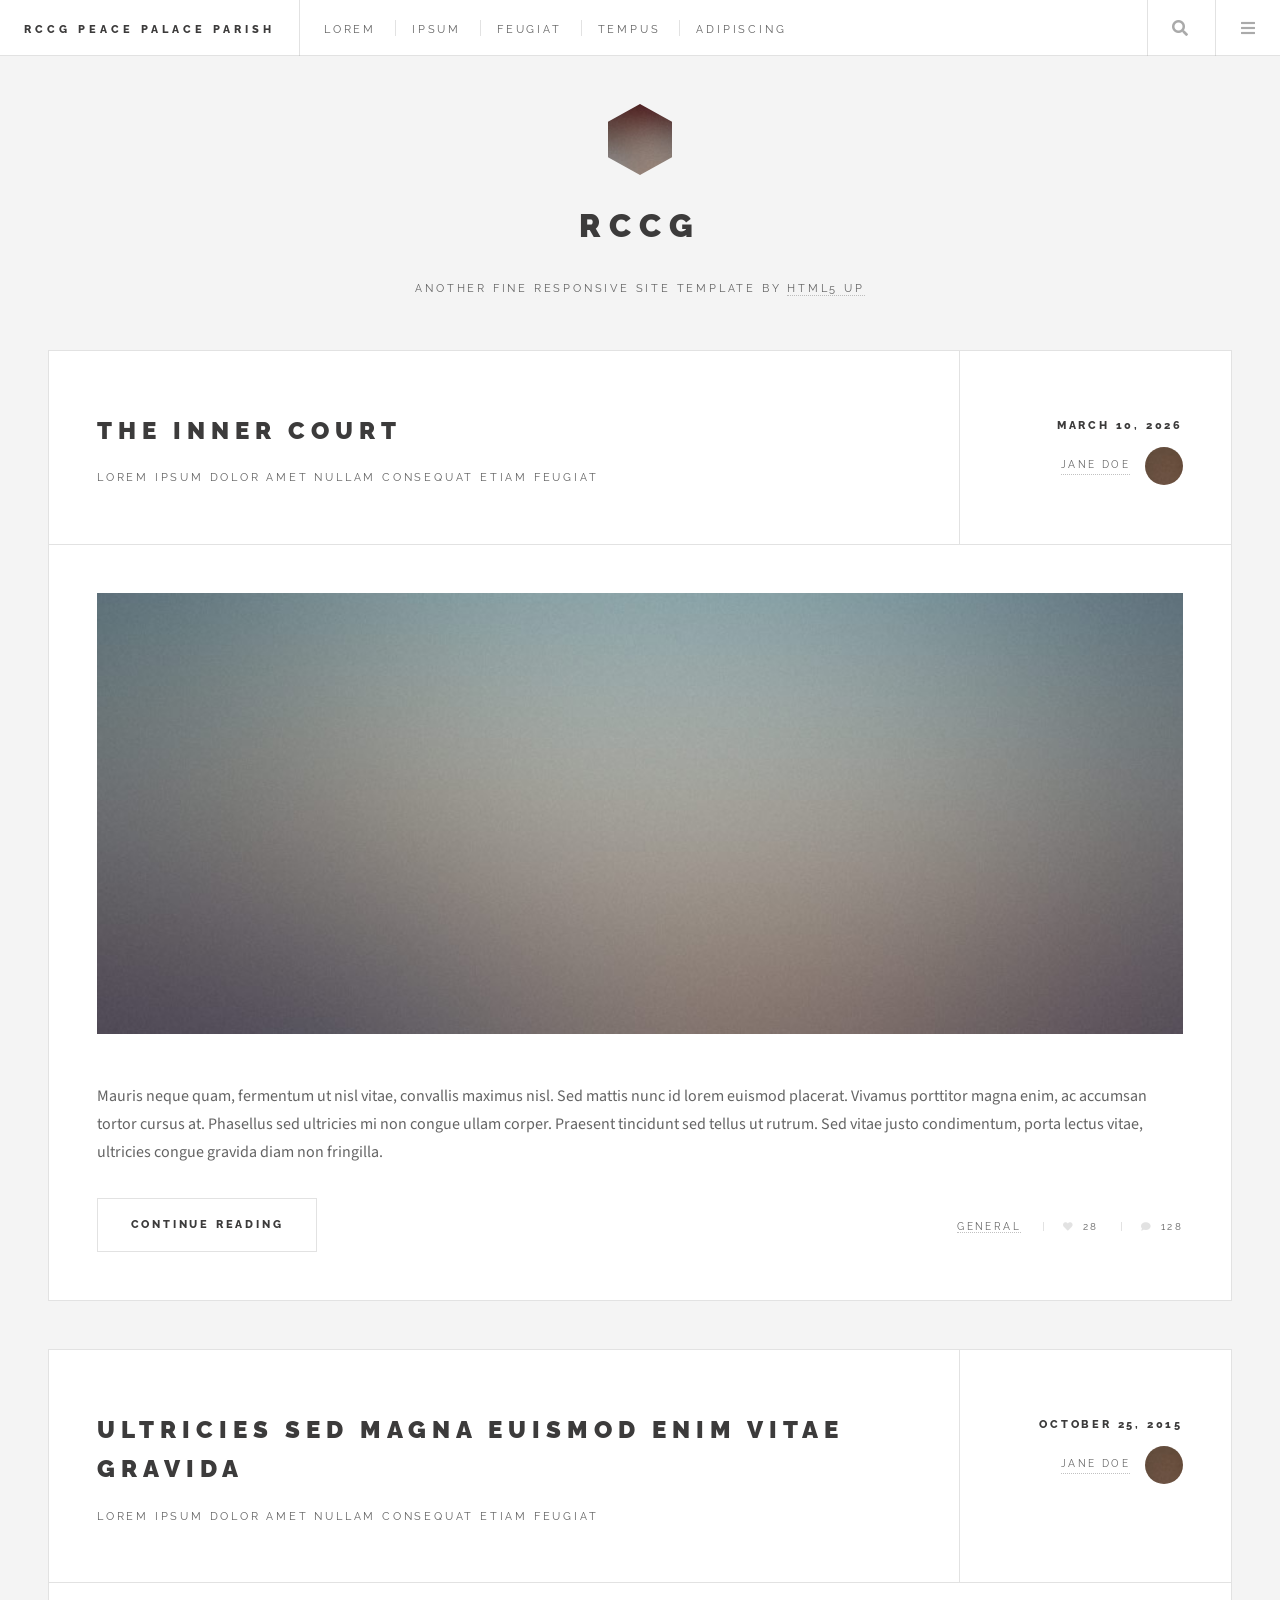
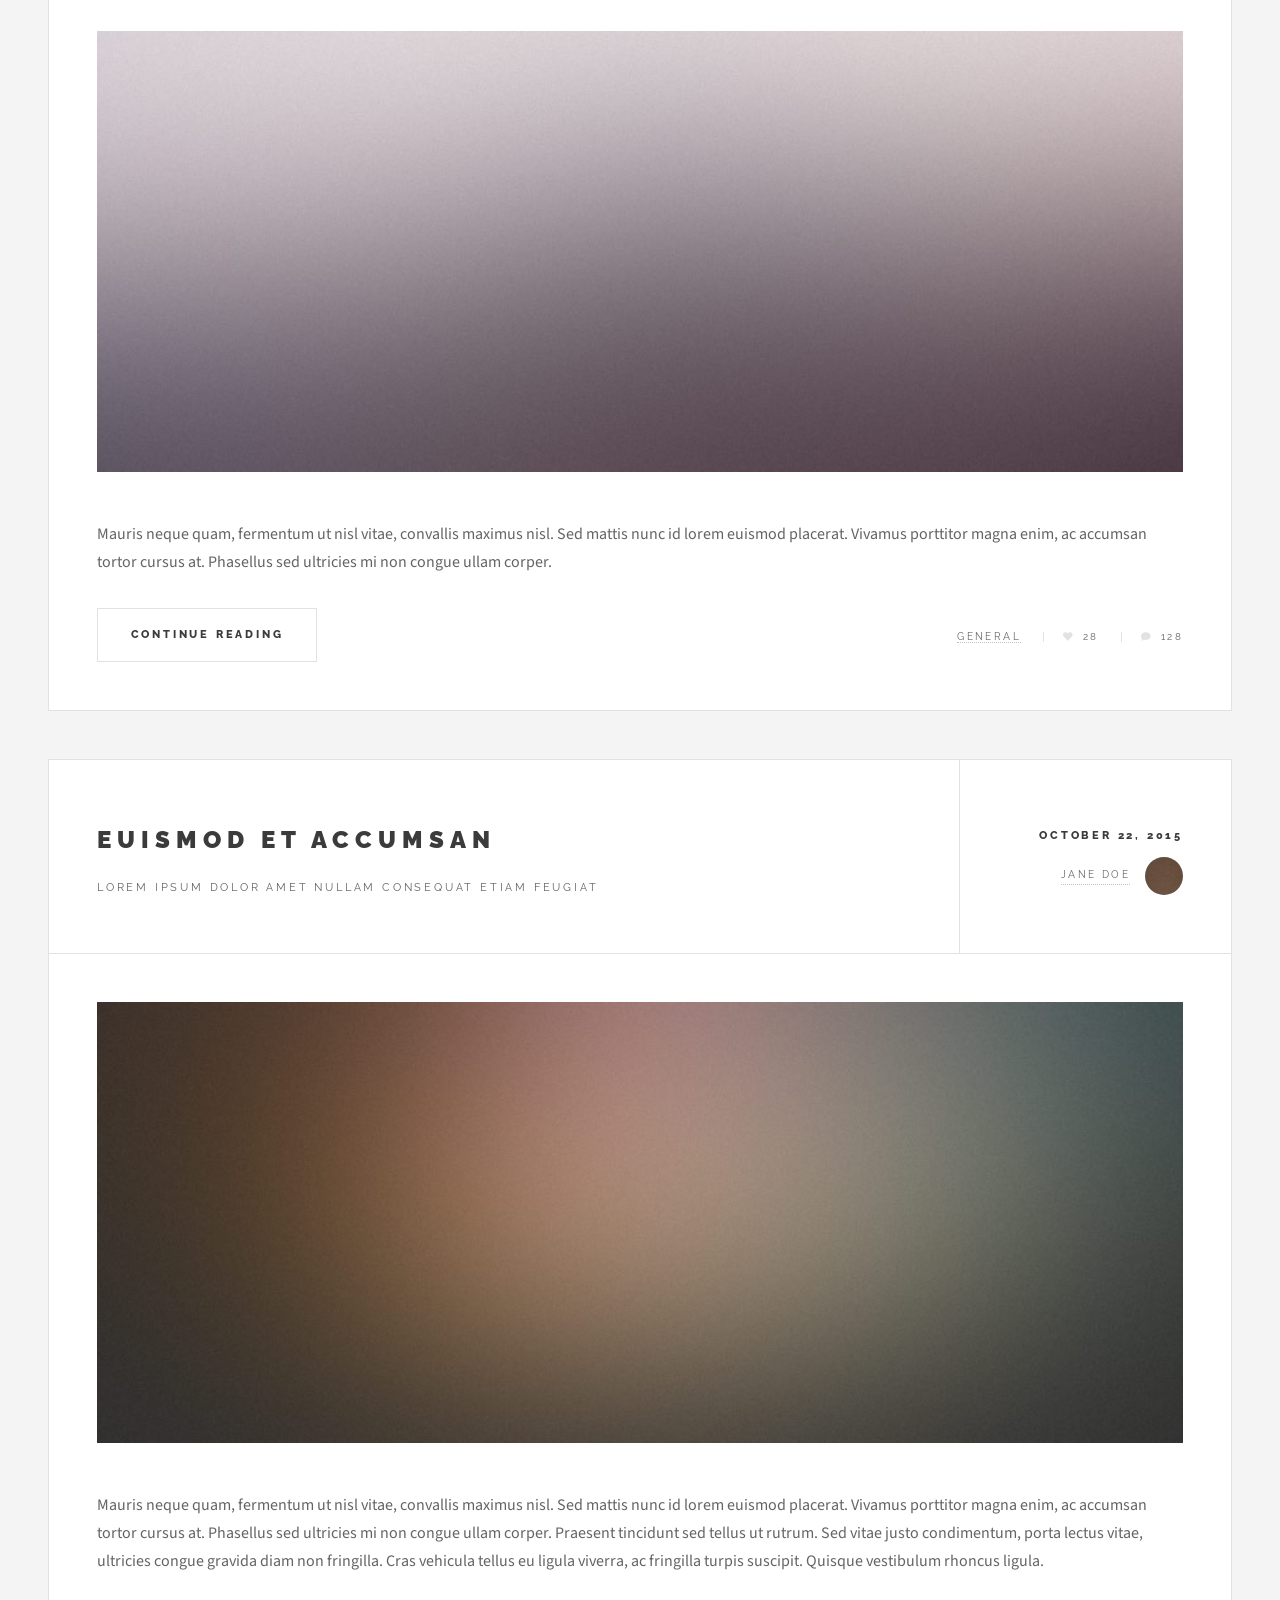
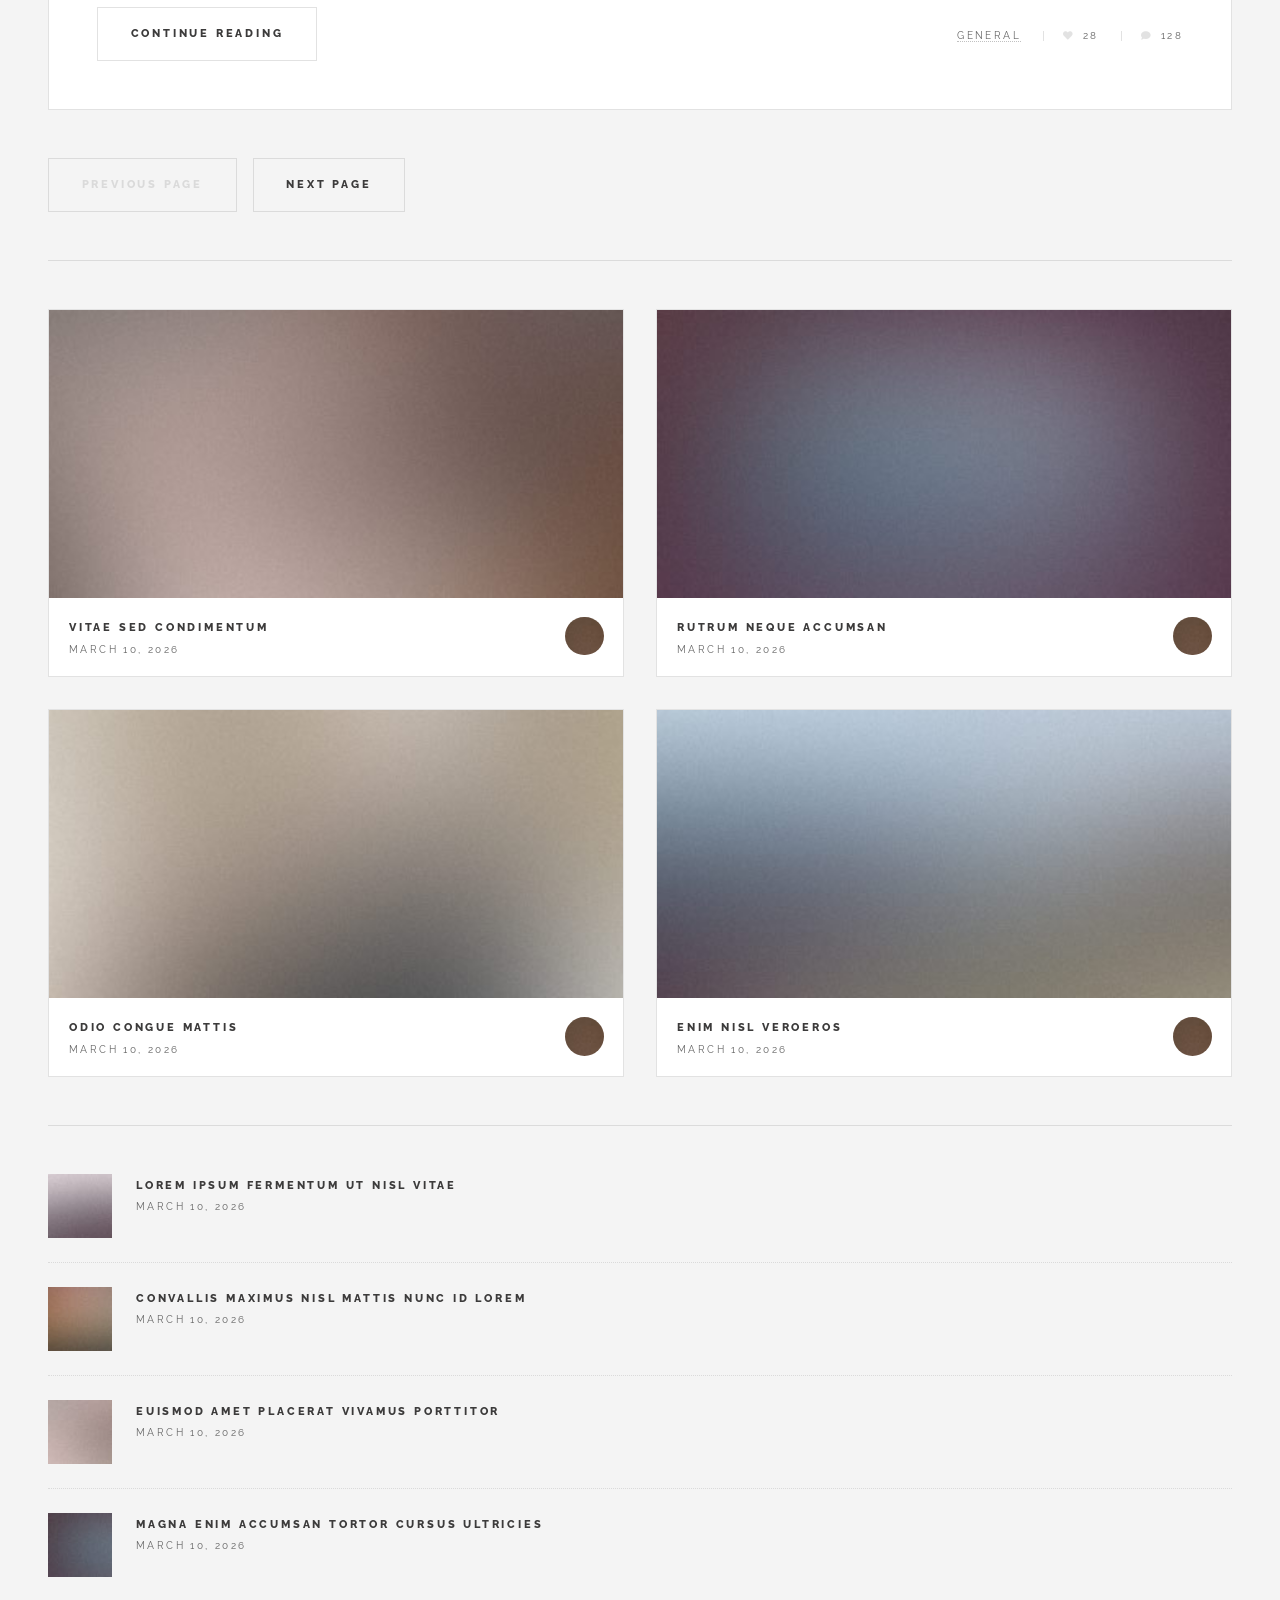
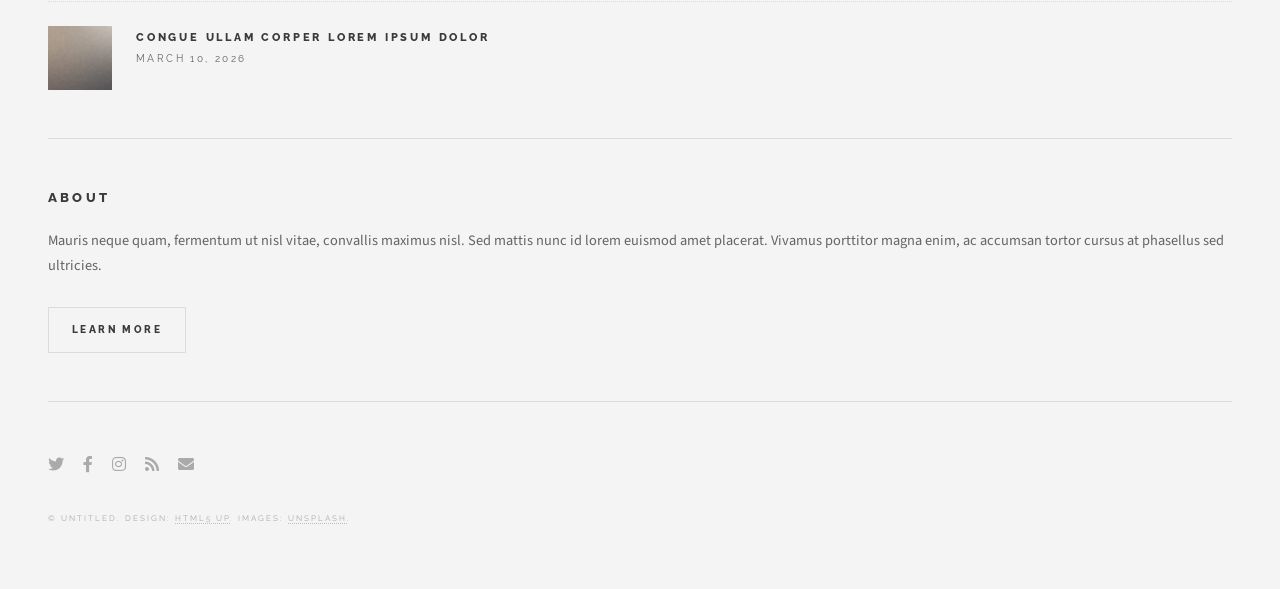
==== index.html @ 14d5b284 "EnochAA" ====
<!DOCTYPE HTML>
<!--
	Future Imperfect by HTML5 UP
	html5up.net | @ajlkn
	Free for personal and commercial use under the CCA 3.0 license (html5up.net/license)
-->
<html>
	<head>
		<title>RCCG Peace Palace Parish</title>
		<meta charset="utf-8" />
		<meta name="viewport" content="width=device-width, initial-scale=1, user-scalable=no" />
		<link rel="stylesheet" href="css/main.css" />
	</head>
	<body class="is-preload">

		<!-- Wrapper -->
			<div id="wrapper">

				<!-- Header -->
					<header id="header">
						<h1><a href="index.html">RCCG Peace Palace Parish</a></h1>
						<nav class="links">
							<ul>
								<li><a href="#">Lorem</a></li>
								<li><a href="#">Ipsum</a></li>
								<li><a href="#">Feugiat</a></li>
								<li><a href="#">Tempus</a></li>
								<li><a href="#">Adipiscing</a></li>
							</ul>
						</nav>
						<nav class="main">
							<ul>
								<li class="search">
									<a class="fa-search" href="#search">Search</a>
									<form id="search" method="get" action="#">
										<input type="text" name="query" placeholder="Search" />
									</form>
								</li>
								<li class="menu">
									<a class="fa-bars" href="#menu">Menu</a>
								</li>
							</ul>
						</nav>
					</header>

				<!-- Menu -->
					<section id="menu">

						<!-- Search -->
							<section>
								<form class="search" method="get" action="#">
									<input type="text" name="query" placeholder="Search" />
								</form>
							</section>

						<!-- Links -->
							<section>
								<ul class="links">
									<li>
										<a href="#">
											<h3>Church History</h3>
											<p>past pastors, past excos</p>
										</a>
									</li>
									<li>
										<a href="#">
											<h3>Dolor sit amet</h3>
											<p>Sed vitae justo condimentum</p>
										</a>
									</li>
									<li>
										<a href="#">
											<h3>Feugiat veroeros</h3>
											<p>Phasellus sed ultricies mi congue</p>
										</a>
									</li>
									<li>
										<a href="#">
											<h3>Etiam sed consequat</h3>
											<p>Porta lectus amet ultricies</p>
										</a>
									</li>
								</ul>
							</section>

						<!-- Actions -->
							<section>
								<ul class="actions stacked">
									<li><a href="#" class="button large fit">Log In</a></li>
								</ul>
							</section>

					</section>

				<!-- Main -->
					<div id="main">

						<!-- Post -->
							<article class="post">
								<header>
									<div class="title">
										<h2><a href="single.html">The Inner court</a></h2>
										<p>Lorem ipsum dolor amet nullam consequat etiam feugiat</p>
									</div>
									<div class="meta">
										<time class="published" datetime="2026-">March 10, 2026</time>
										<a href="#" class="author"><span class="name">Jane Doe</span><img src="images/avatar.jpg" alt="" /></a>
									</div>
								</header>
								<a href="single.html" class="image featured"><img src="images/pic01.jpg" alt="" /></a>
								<p>Mauris neque quam, fermentum ut nisl vitae, convallis maximus nisl. Sed mattis nunc id lorem euismod placerat. Vivamus porttitor magna enim, ac accumsan tortor cursus at. Phasellus sed ultricies mi non congue ullam corper. Praesent tincidunt sed tellus ut rutrum. Sed vitae justo condimentum, porta lectus vitae, ultricies congue gravida diam non fringilla.</p>
								<footer>
									<ul class="actions">
										<li><a href="single.html" class="button large">Continue Reading</a></li>
									</ul>
									<ul class="stats">
										<li><a href="#">General</a></li>
										<li><a href="#" class="icon solid fa-heart">28</a></li>
										<li><a href="#" class="icon solid fa-comment">128</a></li>
									</ul>
								</footer>
							</article>

						<!-- Post -->
							<article class="post">
								<header>
									<div class="title">
										<h2><a href="single.html">Ultricies sed magna euismod enim vitae gravida</a></h2>
										<p>Lorem ipsum dolor amet nullam consequat etiam feugiat</p>
									</div>
									<div class="meta">
										<time class="published" datetime="2015-10-25">October 25, 2015</time>
										<a href="#" class="author"><span class="name">Jane Doe</span><img src="images/avatar.jpg" alt="" /></a>
									</div>
								</header>
								<a href="single.html" class="image featured"><img src="images/pic02.jpg" alt="" /></a>
								<p>Mauris neque quam, fermentum ut nisl vitae, convallis maximus nisl. Sed mattis nunc id lorem euismod placerat. Vivamus porttitor magna enim, ac accumsan tortor cursus at. Phasellus sed ultricies mi non congue ullam corper.</p>
								<footer>
									<ul class="actions">
										<li><a href="single.html" class="button large">Continue Reading</a></li>
									</ul>
									<ul class="stats">
										<li><a href="#">General</a></li>
										<li><a href="#" class="icon solid fa-heart">28</a></li>
										<li><a href="#" class="icon solid fa-comment">128</a></li>
									</ul>
								</footer>
							</article>

						<!-- Post -->
							<article class="post">
								<header>
									<div class="title">
										<h2><a href="single.html">Euismod et accumsan</a></h2>
										<p>Lorem ipsum dolor amet nullam consequat etiam feugiat</p>
									</div>
									<div class="meta">
										<time class="published" datetime="2015-10-22">October 22, 2015</time>
										<a href="#" class="author"><span class="name">Jane Doe</span><img src="images/avatar.jpg" alt="" /></a>
									</div>
								</header>
								<a href="single.html" class="image featured"><img src="images/pic03.jpg" alt="" /></a>
								<p>Mauris neque quam, fermentum ut nisl vitae, convallis maximus nisl. Sed mattis nunc id lorem euismod placerat. Vivamus porttitor magna enim, ac accumsan tortor cursus at. Phasellus sed ultricies mi non congue ullam corper. Praesent tincidunt sed tellus ut rutrum. Sed vitae justo condimentum, porta lectus vitae, ultricies congue gravida diam non fringilla. Cras vehicula tellus eu ligula viverra, ac fringilla turpis suscipit. Quisque vestibulum rhoncus ligula.</p>
								<footer>
									<ul class="actions">
										<li><a href="single.html" class="button large">Continue Reading</a></li>
									</ul>
									<ul class="stats">
										<li><a href="#">General</a></li>
										<li><a href="#" class="icon solid fa-heart">28</a></li>
										<li><a href="#" class="icon solid fa-comment">128</a></li>
									</ul>
								</footer>
							</article>

						<!-- Post -->
						<!--
							<article class="post">
								<header>
									<div class="title">
										<h2><a href="#">Elements</a></h2>
										<p>Lorem ipsum dolor amet nullam consequat etiam feugiat</p>
									</div>
									<div class="meta">
										<time class="published" datetime="2015-10-18">October 18, 2015</time>
										<a href="#" class="author"><span class="name">Jane Doe</span><img src="images/avatar.jpg" alt="" /></a>
									</div>
								</header>

								<section>
									<h3>Text</h3>
									<p>This is <b>bold</b> and this is <strong>strong</strong>. This is <i>italic</i> and this is <em>emphasized</em>.
									This is <sup>superscript</sup> text and this is <sub>subscript</sub> text.
									This is <u>underlined</u> and this is code: <code>for (;;) { ... }</code>. Finally, <a href="#">this is a link</a>.</p>
									<hr />
									<p>Nunc lacinia ante nunc ac lobortis. Interdum adipiscing gravida odio porttitor sem non mi integer non faucibus ornare mi ut ante amet placerat aliquet. Volutpat eu sed ante lacinia sapien lorem accumsan varius montes viverra nibh in adipiscing blandit tempus accumsan.</p>
									<hr />
									<h2>Heading Level 2</h2>
									<h3>Heading Level 3</h3>
									<h4>Heading Level 4</h4>
									<hr />
									<h4>Blockquote</h4>
									<blockquote>Fringilla nisl. Donec accumsan interdum nisi, quis tincidunt felis sagittis eget tempus euismod. Vestibulum ante ipsum primis in faucibus vestibulum. Blandit adipiscing eu felis iaculis volutpat ac adipiscing accumsan faucibus. Vestibulum ante ipsum primis in faucibus lorem ipsum dolor sit amet nullam adipiscing eu felis.</blockquote>
									<h4>Preformatted</h4>
									<pre><code>i = 0;

while (!deck.isInOrder()) {
  print 'Iteration ' + i;
  deck.shuffle();
  i++;
}

print 'It took ' + i + ' iterations to sort the deck.';</code></pre>
								</section>

								<section>
									<h3>Lists</h3>
									<div class="row">
										<div class="col-6 col-12-medium">
											<h4>Unordered</h4>
											<ul>
												<li>Dolor pulvinar etiam.</li>
												<li>Sagittis adipiscing.</li>
												<li>Felis enim feugiat.</li>
											</ul>
											<h4>Alternate</h4>
											<ul class="alt">
												<li>Dolor pulvinar etiam.</li>
												<li>Sagittis adipiscing.</li>
												<li>Felis enim feugiat.</li>
											</ul>
										</div>
										<div class="col-6 col-12-medium">
											<h4>Ordered</h4>
											<ol>
												<li>Dolor pulvinar etiam.</li>
												<li>Etiam vel felis viverra.</li>
												<li>Felis enim feugiat.</li>
												<li>Dolor pulvinar etiam.</li>
												<li>Etiam vel felis lorem.</li>
												<li>Felis enim et feugiat.</li>
											</ol>
											<h4>Icons</h4>
											<ul class="icons">
												<li><a href="#" class="icon brands fa-twitter"><span class="label">Twitter</span></a></li>
												<li><a href="#" class="icon brands fa-facebook-f"><span class="label">Facebook</span></a></li>
												<li><a href="#" class="icon brands fa-instagram"><span class="label">Instagram</span></a></li>
												<li><a href="#" class="icon brands fa-github"><span class="label">Github</span></a></li>
											</ul>
										</div>
									</div>
									<h3>Actions</h3>
									<div class="row">
										<div class="col-6 col-12-medium">
											<ul class="actions">
												<li><a href="#" class="button">Default</a></li>
												<li><a href="#" class="button">Default</a></li>
												<li><a href="#" class="button">Default</a></li>
											</ul>
											<ul class="actions small">
												<li><a href="#" class="button small">Small</a></li>
												<li><a href="#" class="button small">Small</a></li>
												<li><a href="#" class="button small">Small</a></li>
											</ul>
											<ul class="actions stacked">
												<li><a href="#" class="button">Default</a></li>
												<li><a href="#" class="button">Default</a></li>
												<li><a href="#" class="button">Default</a></li>
											</ul>
											<ul class="actions stacked">
												<li><a href="#" class="button small">Small</a></li>
												<li><a href="#" class="button small">Small</a></li>
												<li><a href="#" class="button small">Small</a></li>
											</ul>
										</div>
										<div class="col-6 col-12-medium">
											<ul class="actions stacked">
												<li><a href="#" class="button fit">Default</a></li>
												<li><a href="#" class="button fit">Default</a></li>
											</ul>
											<ul class="actions stacked">
												<li><a href="#" class="button small fit">Small</a></li>
												<li><a href="#" class="button small fit">Small</a></li>
											</ul>
										</div>
									</div>
								</section>

								<section>
									<h3>Table</h3>
									<h4>Default</h4>
									<div class="table-wrapper">
										<table>
											<thead>
												<tr>
													<th>Name</th>
													<th>Description</th>
													<th>Price</th>
												</tr>
											</thead>
											<tbody>
												<tr>
													<td>Item One</td>
													<td>Ante turpis integer aliquet porttitor.</td>
													<td>29.99</td>
												</tr>
												<tr>
													<td>Item Two</td>
													<td>Vis ac commodo adipiscing arcu aliquet.</td>
													<td>19.99</td>
												</tr>
												<tr>
													<td>Item Three</td>
													<td> Morbi faucibus arcu accumsan lorem.</td>
													<td>29.99</td>
												</tr>
												<tr>
													<td>Item Four</td>
													<td>Vitae integer tempus condimentum.</td>
													<td>19.99</td>
												</tr>
												<tr>
													<td>Item Five</td>
													<td>Ante turpis integer aliquet porttitor.</td>
													<td>29.99</td>
												</tr>
											</tbody>
											<tfoot>
												<tr>
													<td colspan="2"></td>
													<td>100.00</td>
												</tr>
											</tfoot>
										</table>
									</div>

									<h4>Alternate</h4>
									<div class="table-wrapper">
										<table class="alt">
											<thead>
												<tr>
													<th>Name</th>
													<th>Description</th>
													<th>Price</th>
												</tr>
											</thead>
											<tbody>
												<tr>
													<td>Item One</td>
													<td>Ante turpis integer aliquet porttitor.</td>
													<td>29.99</td>
												</tr>
												<tr>
													<td>Item Two</td>
													<td>Vis ac commodo adipiscing arcu aliquet.</td>
													<td>19.99</td>
												</tr>
												<tr>
													<td>Item Three</td>
													<td> Morbi faucibus arcu accumsan lorem.</td>
													<td>29.99</td>
												</tr>
												<tr>
													<td>Item Four</td>
													<td>Vitae integer tempus condimentum.</td>
													<td>19.99</td>
												</tr>
												<tr>
													<td>Item Five</td>
													<td>Ante turpis integer aliquet porttitor.</td>
													<td>29.99</td>
												</tr>
											</tbody>
											<tfoot>
												<tr>
													<td colspan="2"></td>
													<td>100.00</td>
												</tr>
											</tfoot>
										</table>
									</div>
								</section>

								<section>
									<h3>Buttons</h3>
									<ul class="actions">
										<li><a href="#" class="button large">Large</a></li>
										<li><a href="#" class="button">Default</a></li>
										<li><a href="#" class="button small">Small</a></li>
									</ul>
									<ul class="actions fit">
										<li><a href="#" class="button fit">Fit</a></li>
										<li><a href="#" class="button fit">Fit</a></li>
										<li><a href="#" class="button fit">Fit</a></li>
									</ul>
									<ul class="actions fit small">
										<li><a href="#" class="button fit small">Fit + Small</a></li>
										<li><a href="#" class="button fit small">Fit + Small</a></li>
										<li><a href="#" class="button fit small">Fit + Small</a></li>
									</ul>
									<ul class="actions">
										<li><a href="#" class="button icon solid fa-download">Icon</a></li>
										<li><a href="#" class="button icon solid fa-upload">Icon</a></li>
										<li><a href="#" class="button icon solid fa-save">Icon</a></li>
									</ul>
									<ul class="actions">
										<li><span class="button disabled">Disabled</span></li>
										<li><span class="button disabled icon solid fa-download">Disabled</span></li>
									</ul>
								</section>

								<section>
									<h3>Form</h3>
									<form method="post" action="#">
										<div class="row gtr-uniform">
											<div class="col-6 col-12-xsmall">
												<input type="text" name="demo-name" id="demo-name" value="" placeholder="Name" />
											</div>
											<div class="col-6 col-12-xsmall">
												<input type="email" name="demo-email" id="demo-email" value="" placeholder="Email" />
											</div>
											<div class="col-12">
												<select name="demo-category" id="demo-category">
													<option value="">- Category -</option>
													<option value="1">Manufacturing</option>
													<option value="1">Shipping</option>
													<option value="1">Administration</option>
													<option value="1">Human Resources</option>
												</select>
											</div>
											<div class="col-4 col-12-small">
												<input type="radio" id="demo-priority-low" name="demo-priority" checked>
												<label for="demo-priority-low">Low</label>
											</div>
											<div class="col-4 col-12-small">
												<input type="radio" id="demo-priority-normal" name="demo-priority">
												<label for="demo-priority-normal">Normal</label>
											</div>
											<div class="col-4 col-12-small">
												<input type="radio" id="demo-priority-high" name="demo-priority">
												<label for="demo-priority-high">High</label>
											</div>
											<div class="col-6 col-12-small">
												<input type="checkbox" id="demo-copy" name="demo-copy">
												<label for="demo-copy">Email me a copy</label>
											</div>
											<div class="col-6 col-12-small">
												<input type="checkbox" id="demo-human" name="demo-human" checked>
												<label for="demo-human">Not a robot</label>
											</div>
											<div class="col-12">
												<textarea name="demo-message" id="demo-message" placeholder="Enter your message" rows="6"></textarea>
											</div>
											<div class="col-12">
												<ul class="actions">
													<li><input type="submit" value="Send Message" /></li>
													<li><input type="reset" value="Reset" /></li>
												</ul>
											</div>
										</div>
									</form>
								</section>

								<section>
									<h3>Image</h3>
									<h4>Fit</h4>
									<div class="box alt">
										<div class="row gtr-uniform">
											<div class="col-12"><span class="image fit"><img src="images/pic02.jpg" alt="" /></span></div>
											<div class="col-4"><span class="image fit"><img src="images/pic04.jpg" alt="" /></span></div>
											<div class="col-4"><span class="image fit"><img src="images/pic05.jpg" alt="" /></span></div>
											<div class="col-4"><span class="image fit"><img src="images/pic06.jpg" alt="" /></span></div>
											<div class="col-4"><span class="image fit"><img src="images/pic06.jpg" alt="" /></span></div>
											<div class="col-4"><span class="image fit"><img src="images/pic04.jpg" alt="" /></span></div>
											<div class="col-4"><span class="image fit"><img src="images/pic05.jpg" alt="" /></span></div>
											<div class="col-4"><span class="image fit"><img src="images/pic05.jpg" alt="" /></span></div>
											<div class="col-4"><span class="image fit"><img src="images/pic06.jpg" alt="" /></span></div>
											<div class="col-4"><span class="image fit"><img src="images/pic04.jpg" alt="" /></span></div>
										</div>
									</div>
									<h4>Left &amp; Right</h4>
									<p><span class="image left"><img src="images/pic07.jpg" alt="" /></span>Fringilla nisl. Donec accumsan interdum nisi, quis tincidunt felis sagittis eget. tempus euismod. Vestibulum ante ipsum primis in faucibus vestibulum. Blandit adipiscing eu felis iaculis volutpat ac adipiscing accumsan eu faucibus. Integer ac pellentesque praesent tincidunt felis sagittis eget. tempus euismod. Vestibulum ante ipsum primis in faucibus vestibulum. Blandit adipiscing eu felis iaculis volutpat ac adipiscing accumsan eu faucibus. Integer ac pellentesque praesent. Donec accumsan interdum nisi, quis tincidunt felis sagittis eget. tempus euismod. Vestibulum ante ipsum primis in faucibus vestibulum. Blandit adipiscing eu felis iaculis volutpat ac adipiscing accumsan eu faucibus. Integer ac pellentesque praesent tincidunt felis sagittis eget. tempus euismod. Vestibulum ante ipsum primis in faucibus vestibulum. Blandit adipiscing eu felis iaculis volutpat ac adipiscing accumsan eu faucibus. Integer ac pellentesque praesent. Blandit adipiscing eu felis iaculis volutpat ac adipiscing accumsan eu faucibus. Integer ac pellentesque praesent tincidunt felis sagittis eget. tempus euismod. Vestibulum ante ipsum primis in faucibus vestibulum. Blandit adipiscing eu felis iaculis volutpat ac adipiscing accumsan eu faucibus. Integer ac pellentesque praesent.</p>
									<p><span class="image right"><img src="images/pic04.jpg" alt="" /></span>Fringilla nisl. Donec accumsan interdum nisi, quis tincidunt felis sagittis eget. tempus euismod. Vestibulum ante ipsum primis in faucibus vestibulum. Blandit adipiscing eu felis iaculis volutpat ac adipiscing accumsan eu faucibus. Integer ac pellentesque praesent tincidunt felis sagittis eget. tempus euismod. Vestibulum ante ipsum primis in faucibus vestibulum. Blandit adipiscing eu felis iaculis volutpat ac adipiscing accumsan eu faucibus. Integer ac pellentesque praesent. Donec accumsan interdum nisi, quis tincidunt felis sagittis eget. tempus euismod. Vestibulum ante ipsum primis in faucibus vestibulum. Blandit adipiscing eu felis iaculis volutpat ac adipiscing accumsan eu faucibus. Integer ac pellentesque praesent tincidunt felis sagittis eget. tempus euismod. Vestibulum ante ipsum primis in faucibus vestibulum. Blandit adipiscing eu felis iaculis volutpat ac adipiscing accumsan eu faucibus. Integer ac pellentesque praesent. Blandit adipiscing eu felis iaculis volutpat ac adipiscing accumsan eu faucibus. Integer ac pellentesque praesent tincidunt felis sagittis eget. tempus euismod. Vestibulum ante ipsum primis in faucibus vestibulum. Blandit adipiscing eu felis iaculis volutpat ac adipiscing accumsan eu faucibus. Integer ac pellentesque praesent.</p>
								</section>

							</article>
						-->

						<!-- Pagination -->
							<ul class="actions pagination">
								<li><a href="" class="disabled button large previous">Previous Page</a></li>
								<li><a href="#" class="button large next">Next Page</a></li>
							</ul>

					</div>

				<!-- Sidebar -->
					<section id="sidebar">

						<!-- Intro -->
							<section id="intro">
								<a href="#" class="logo"><img src="images/logo.jpg" alt="" /></a>
								<header>
									<h2>Rccg</h2>
									<p>Another fine responsive site template by <a href="http://html5up.net">HTML5 UP</a></p>
								</header>
							</section>

						<!-- Mini Posts -->
							<section>
								<div class="mini-posts">

									<!-- Mini Post -->
										<article class="mini-post">
											<header>
												<h3><a href="single.html">Vitae sed condimentum</a></h3>
												<time class="published" datetime="2026-03-10">March 10, 2026</time>
												<a href="#" class="author"><img src="images/avatar.jpg" alt="" /></a>
											</header>
											<a href="single.html" class="image"><img src="images/pic04.jpg" alt="" /></a>
										</article>

									<!-- Mini Post -->
										<article class="mini-post">
											<header>
												<h3><a href="single.html">Rutrum neque accumsan</a></h3>
												<time class="published" datetime="2026-03-10">March 10, 2026</time>
												<a href="#" class="author"><img src="images/avatar.jpg" alt="" /></a>
											</header>
											<a href="single.html" class="image"><img src="images/pic05.jpg" alt="" /></a>
										</article>

									<!-- Mini Post -->
										<article class="mini-post">
											<header>
												<h3><a href="single.html">Odio congue mattis</a></h3>
												<time class="published" datetime="2026-03-10">March 10, 2026</time>
												<a href="#" class="author"><img src="images/avatar.jpg" alt="" /></a>
											</header>
											<a href="single.html" class="image"><img src="images/pic06.jpg" alt="" /></a>
										</article>

									<!-- Mini Post -->
										<article class="mini-post">
											<header>
												<h3><a href="single.html">Enim nisl veroeros</a></h3>
												<time class="published" datetime="2026-03-10">March 10, 2026</time>
												<a href="#" class="author"><img src="images/avatar.jpg" alt="" /></a>
											</header>
											<a href="single.html" class="image"><img src="images/pic07.jpg" alt="" /></a>
										</article>

								</div>
							</section>

						<!-- Posts List -->
							<section>
								<ul class="posts">
									<li>
										<article>
											<header>
												<h3><a href="single.html">Lorem ipsum fermentum ut nisl vitae</a></h3>
												<time class="published" datetime="2026-03-10">March 10, 2026</time>
											</header>
											<a href="single.html" class="image"><img src="images/pic08.jpg" alt="" /></a>
										</article>
									</li>
									<li>
										<article>
											<header>
												<h3><a href="single.html">Convallis maximus nisl mattis nunc id lorem</a></h3>
												<time class="published" datetime="2026-03-10">March 10, 2026</time>
											</header>
											<a href="single.html" class="image"><img src="images/pic09.jpg" alt="" /></a>
										</article>
									</li>
									<li>
										<article>
											<header>
												<h3><a href="single.html">Euismod amet placerat vivamus porttitor</a></h3>
												<time class="published" datetime="2026-03-10">March 10, 2026</time>
											</header>
											<a href="single.html" class="image"><img src="images/pic10.jpg" alt="" /></a>
										</article>
									</li>
									<li>
										<article>
											<header>
												<h3><a href="single.html">Magna enim accumsan tortor cursus ultricies</a></h3>
												<time class="published" datetime="2026-03-10">March 10, 2026</time>
											</header>
											<a href="single.html" class="image"><img src="images/pic11.jpg" alt="" /></a>
										</article>
									</li>
									<li>
										<article>
											<header>
												<h3><a href="single.html">Congue ullam corper lorem ipsum dolor</a></h3>
												<time class="published" datetime="2026-03-10">March 10, 2026</time>
											</header>
											<a href="single.html" class="image"><img src="images/pic12.jpg" alt="" /></a>
										</article>
									</li>
								</ul>
							</section>

						<!-- About -->
							<section class="blurb">
								<h2>About</h2>
								<p>Mauris neque quam, fermentum ut nisl vitae, convallis maximus nisl. Sed mattis nunc id lorem euismod amet placerat. Vivamus porttitor magna enim, ac accumsan tortor cursus at phasellus sed ultricies.</p>
								<ul class="actions">
									<li><a href="#" class="button">Learn More</a></li>
								</ul>
							</section>

						<!-- Footer -->
							<section id="footer">
								<ul class="icons">
									<li><a href="#" class="icon brands fa-twitter"><span class="label">Twitter</span></a></li>
									<li><a href="#" class="icon brands fa-facebook-f"><span class="label">Facebook</span></a></li>
									<li><a href="#" class="icon brands fa-instagram"><span class="label">Instagram</span></a></li>
									<li><a href="#" class="icon solid fa-rss"><span class="label">RSS</span></a></li>
									<li><a href="#" class="icon solid fa-envelope"><span class="label">Email</span></a></li>
								</ul>
								<p class="copyright">&copy; Untitled. Design: <a href="http://html5up.net">HTML5 UP</a>. Images: <a href="http://unsplash.com">Unsplash</a>.</p>
							</section>

					</section>

			</div>

		<!-- Scripts -->
			<script src="js/jquery.min.js"></script>
			<script src="js/browser.min.js"></script>
			<script src="js/breakpoints.min.js"></script>
			<script src="js/util.js"></script>
			<script src="js/main.js"></script>

	</body>
</html>
---- css/main.css ----
@import url(fontawesome-all.min.css);
@import url("https://fonts.googleapis.com/css?family=Source+Sans+Pro:400,700|Raleway:400,800,900");

/*
	Future Imperfect by HTML5 UP
	html5up.net | @ajlkn
	Free for personal and commercial use under the CCA 3.0 license (html5up.net/license)
*/

html, body, div, span, applet, object,
iframe, h1, h2, h3, h4, h5, h6, p, blockquote,
pre, a, abbr, acronym, address, big, cite,
code, del, dfn, em, img, ins, kbd, q, s, samp,
small, strike, strong, sub, sup, tt, var, b,
u, i, center, dl, dt, dd, ol, ul, li, fieldset,
form, label, legend, table, caption, tbody,
tfoot, thead, tr, th, td, article, aside,
canvas, details, embed, figure, figcaption,
footer, header, hgroup, menu, nav, output, ruby,
section, summary, time, mark, audio, video {
	margin: 0;
	padding: 0;
	border: 0;
	font-size: 100%;
	font: inherit;
	vertical-align: baseline;}

article, aside, details, figcaption, figure,
footer, header, hgroup, menu, nav, section {
	display: block;}

body {
	line-height: 1;
}

ol, ul {
	list-style: none;
}

blockquote, q {
	quotes: none;
}

	blockquote:before, blockquote:after, q:before, q:after {
		content: '';
		content: none;
	}

table {
	border-collapse: collapse;
	border-spacing: 0;
}

body {
	-webkit-text-size-adjust: none;
}

mark {
	background-color: transparent;
	color: inherit;
}

input::-moz-focus-inner {
	border: 0;
	padding: 0;
}

input, select, textarea {
	-moz-appearance: none;
	-webkit-appearance: none;
	-ms-appearance: none;
	appearance: none;
}

/* Basic */

	@-ms-viewport {
		width: device-width;
	}

	body {
		-ms-overflow-style: scrollbar;
	}

	@media screen and (max-width: 480px) {

		html, body {
			min-width: 320px;
		}

	}

	html {
		box-sizing: border-box;
	}

	*, *:before, *:after {
		box-sizing: inherit;
	}

	body {
		background: #f4f4f4;
	}

		body.is-preload *, body.is-preload *:before, body.is-preload *:after {
			-moz-animation: none !important;
			-webkit-animation: none !important;
			-ms-animation: none !important;
			animation: none !important;
			-moz-transition: none !important;
			-webkit-transition: none !important;
			-ms-transition: none !important;
			transition: none !important;
		}

/* Type */

	body, input, select, textarea {
		color: #646464;
		font-family: "Source Sans Pro", Helvetica, sans-serif;
		font-size: 14pt;
		font-weight: 400;
		line-height: 1.75;
	}

		@media screen and (max-width: 1680px) {

			body, input, select, textarea {
				font-size: 12pt;
			}

		}

		@media screen and (max-width: 1280px) {

			body, input, select, textarea {
				font-size: 12pt;
			}

		}

		@media screen and (max-width: 980px) {

			body, input, select, textarea {
				font-size: 12pt;
			}

		}

		@media screen and (max-width: 736px) {

			body, input, select, textarea {
				font-size: 12pt;
			}

		}

		@media screen and (max-width: 480px) {

			body, input, select, textarea {
				font-size: 12pt;
			}

		}

	a {
		-moz-transition: color 0.2s ease, border-bottom-color 0.2s ease;
		-webkit-transition: color 0.2s ease, border-bottom-color 0.2s ease;
		-ms-transition: color 0.2s ease, border-bottom-color 0.2s ease;
		transition: color 0.2s ease, border-bottom-color 0.2s ease;
		border-bottom: dotted 1px rgba(160, 160, 160, 0.65);
		color: inherit;
		text-decoration: none;
	}

		a:before {
			-moz-transition: color 0.2s ease;
			-webkit-transition: color 0.2s ease;
			-ms-transition: color 0.2s ease;
			transition: color 0.2s ease;
		}

		a:hover {
			border-bottom-color: transparent;
			color: #2ebaae !important;
		}

			a:hover:before {
				color: #2ebaae !important;
			}

	strong, b {
		color: #3c3b3b;
		font-weight: 700;
	}

	em, i {
		font-style: italic;
	}

	p {
		margin: 0 0 2em 0;
	}

	h1, h2, h3, h4, h5, h6 {
		color: #3c3b3b;
		font-family: "Raleway", Helvetica, sans-serif;
		font-weight: 800;
		letter-spacing: 0.25em;
		line-height: 1.65;
		margin: 0 0 1em 0;
		text-transform: uppercase;
	}

		h1 a, h2 a, h3 a, h4 a, h5 a, h6 a {
			color: inherit;
			border-bottom: 0;
		}

	h2 {
		font-size: 1.1em;
	}

	h3 {
		font-size: 0.9em;
	}

	h4 {
		font-size: 0.7em;
	}

	h5 {
		font-size: 0.7em;
	}

	h6 {
		font-size: 0.7em;
	}

	sub {
		font-size: 0.8em;
		position: relative;
		top: 0.5em;
	}

	sup {
		font-size: 0.8em;
		position: relative;
		top: -0.5em;
	}

	blockquote {
		border-left: solid 4px rgba(160, 160, 160, 0.3);
		font-style: italic;
		margin: 0 0 2em 0;
		padding: 0.5em 0 0.5em 2em;
	}

	code {
		background: rgba(160, 160, 160, 0.075);
		border: solid 1px rgba(160, 160, 160, 0.3);
		font-family: "Courier New", monospace;
		font-size: 0.9em;
		margin: 0 0.25em;
		padding: 0.25em 0.65em;
	}

	pre {
		-webkit-overflow-scrolling: touch;
		font-family: "Courier New", monospace;
		font-size: 0.9em;
		margin: 0 0 2em 0;
	}

		pre code {
			display: block;
			line-height: 1.75em;
			padding: 1em 1.5em;
			overflow-x: auto;
		}

	hr {
		border: 0;
		border-bottom: solid 1px rgba(160, 160, 160, 0.3);
		margin: 2em 0;
	}

		hr.major {
			margin: 3em 0;
		}

	.align-left {
		text-align: left;
	}

	.align-center {
		text-align: center;
	}

	.align-right {
		text-align: right;
	}

/* Row */

	.row {
		display: flex;
		flex-wrap: wrap;
		box-sizing: border-box;
		align-items: stretch;
	}

		.row > * {
			box-sizing: border-box;
		}

		.row.gtr-uniform > * > :last-child {
			margin-bottom: 0;
		}

		.row.aln-left {
			justify-content: flex-start;
		}

		.row.aln-center {
			justify-content: center;
		}

		.row.aln-right {
			justify-content: flex-end;
		}

		.row.aln-top {
			align-items: flex-start;
		}

		.row.aln-middle {
			align-items: center;
		}

		.row.aln-bottom {
			align-items: flex-end;
		}

		.row > .imp {
			order: -1;
		}

		.row > .col-1 {
			width: 8.33333%;
		}

		.row > .off-1 {
			margin-left: 8.33333%;
		}

		.row > .col-2 {
			width: 16.66667%;
		}

		.row > .off-2 {
			margin-left: 16.66667%;
		}

		.row > .col-3 {
			width: 25%;
		}

		.row > .off-3 {
			margin-left: 25%;
		}

		.row > .col-4 {
			width: 33.33333%;
		}

		.row > .off-4 {
			margin-left: 33.33333%;
		}

		.row > .col-5 {
			width: 41.66667%;
		}

		.row > .off-5 {
			margin-left: 41.66667%;
		}

		.row > .col-6 {
			width: 50%;
		}

		.row > .off-6 {
			margin-left: 50%;
		}

		.row > .col-7 {
			width: 58.33333%;
		}

		.row > .off-7 {
			margin-left: 58.33333%;
		}

		.row > .col-8 {
			width: 66.66667%;
		}

		.row > .off-8 {
			margin-left: 66.66667%;
		}

		.row > .col-9 {
			width: 75%;
		}

		.row > .off-9 {
			margin-left: 75%;
		}

		.row > .col-10 {
			width: 83.33333%;
		}

		.row > .off-10 {
			margin-left: 83.33333%;
		}

		.row > .col-11 {
			width: 91.66667%;
		}

		.row > .off-11 {
			margin-left: 91.66667%;
		}

		.row > .col-12 {
			width: 100%;
		}

		.row > .off-12 {
			margin-left: 100%;
		}

		.row.gtr-0 {
			margin-top: 0;
			margin-left: 0em;
		}

			.row.gtr-0 > * {
				padding: 0 0 0 0em;
			}

			.row.gtr-0.gtr-uniform {
				margin-top: 0em;
			}

				.row.gtr-0.gtr-uniform > * {
					padding-top: 0em;
				}

		.row.gtr-25 {
			margin-top: 0;
			margin-left: -0.25em;
		}

			.row.gtr-25 > * {
				padding: 0 0 0 0.25em;
			}

			.row.gtr-25.gtr-uniform {
				margin-top: -0.25em;
			}

				.row.gtr-25.gtr-uniform > * {
					padding-top: 0.25em;
				}

		.row.gtr-50 {
			margin-top: 0;
			margin-left: -0.5em;
		}

			.row.gtr-50 > * {
				padding: 0 0 0 0.5em;
			}

			.row.gtr-50.gtr-uniform {
				margin-top: -0.5em;
			}

				.row.gtr-50.gtr-uniform > * {
					padding-top: 0.5em;
				}

		.row {
			margin-top: 0;
			margin-left: -1em;
		}

			.row > * {
				padding: 0 0 0 1em;
			}

			.row.gtr-uniform {
				margin-top: -1em;
			}

				.row.gtr-uniform > * {
					padding-top: 1em;
				}

		.row.gtr-150 {
			margin-top: 0;
			margin-left: -1.5em;
		}

			.row.gtr-150 > * {
				padding: 0 0 0 1.5em;
			}

			.row.gtr-150.gtr-uniform {
				margin-top: -1.5em;
			}

				.row.gtr-150.gtr-uniform > * {
					padding-top: 1.5em;
				}

		.row.gtr-200 {
			margin-top: 0;
			margin-left: -2em;
		}

			.row.gtr-200 > * {
				padding: 0 0 0 2em;
			}

			.row.gtr-200.gtr-uniform {
				margin-top: -2em;
			}

				.row.gtr-200.gtr-uniform > * {
					padding-top: 2em;
				}

		@media screen and (max-width: 1680px) {

			.row {
				display: flex;
				flex-wrap: wrap;
				box-sizing: border-box;
				align-items: stretch;
			}

				.row > * {
					box-sizing: border-box;
				}

				.row.gtr-uniform > * > :last-child {
					margin-bottom: 0;
				}

				.row.aln-left {
					justify-content: flex-start;
				}

				.row.aln-center {
					justify-content: center;
				}

				.row.aln-right {
					justify-content: flex-end;
				}

				.row.aln-top {
					align-items: flex-start;
				}

				.row.aln-middle {
					align-items: center;
				}

				.row.aln-bottom {
					align-items: flex-end;
				}

				.row > .imp-xlarge {
					order: -1;
				}

				.row > .col-1-xlarge {
					width: 8.33333%;
				}

				.row > .off-1-xlarge {
					margin-left: 8.33333%;
				}

				.row > .col-2-xlarge {
					width: 16.66667%;
				}

				.row > .off-2-xlarge {
					margin-left: 16.66667%;
				}

				.row > .col-3-xlarge {
					width: 25%;
				}

				.row > .off-3-xlarge {
					margin-left: 25%;
				}

				.row > .col-4-xlarge {
					width: 33.33333%;
				}

				.row > .off-4-xlarge {
					margin-left: 33.33333%;
				}

				.row > .col-5-xlarge {
					width: 41.66667%;
				}

				.row > .off-5-xlarge {
					margin-left: 41.66667%;
				}

				.row > .col-6-xlarge {
					width: 50%;
				}

				.row > .off-6-xlarge {
					margin-left: 50%;
				}

				.row > .col-7-xlarge {
					width: 58.33333%;
				}

				.row > .off-7-xlarge {
					margin-left: 58.33333%;
				}

				.row > .col-8-xlarge {
					width: 66.66667%;
				}

				.row > .off-8-xlarge {
					margin-left: 66.66667%;
				}

				.row > .col-9-xlarge {
					width: 75%;
				}

				.row > .off-9-xlarge {
					margin-left: 75%;
				}

				.row > .col-10-xlarge {
					width: 83.33333%;
				}

				.row > .off-10-xlarge {
					margin-left: 83.33333%;
				}

				.row > .col-11-xlarge {
					width: 91.66667%;
				}

				.row > .off-11-xlarge {
					margin-left: 91.66667%;
				}

				.row > .col-12-xlarge {
					width: 100%;
				}

				.row > .off-12-xlarge {
					margin-left: 100%;
				}

				.row.gtr-0 {
					margin-top: 0;
					margin-left: 0em;
				}

					.row.gtr-0 > * {
						padding: 0 0 0 0em;
					}

					.row.gtr-0.gtr-uniform {
						margin-top: 0em;
					}

						.row.gtr-0.gtr-uniform > * {
							padding-top: 0em;
						}

				.row.gtr-25 {
					margin-top: 0;
					margin-left: -0.25em;
				}

					.row.gtr-25 > * {
						padding: 0 0 0 0.25em;
					}

					.row.gtr-25.gtr-uniform {
						margin-top: -0.25em;
					}

						.row.gtr-25.gtr-uniform > * {
							padding-top: 0.25em;
						}

				.row.gtr-50 {
					margin-top: 0;
					margin-left: -0.5em;
				}

					.row.gtr-50 > * {
						padding: 0 0 0 0.5em;
					}

					.row.gtr-50.gtr-uniform {
						margin-top: -0.5em;
					}

						.row.gtr-50.gtr-uniform > * {
							padding-top: 0.5em;
						}

				.row {
					margin-top: 0;
					margin-left: -1em;
				}

					.row > * {
						padding: 0 0 0 1em;
					}

					.row.gtr-uniform {
						margin-top: -1em;
					}

						.row.gtr-uniform > * {
							padding-top: 1em;
						}

				.row.gtr-150 {
					margin-top: 0;
					margin-left: -1.5em;
				}

					.row.gtr-150 > * {
						padding: 0 0 0 1.5em;
					}

					.row.gtr-150.gtr-uniform {
						margin-top: -1.5em;
					}

						.row.gtr-150.gtr-uniform > * {
							padding-top: 1.5em;
						}

				.row.gtr-200 {
					margin-top: 0;
					margin-left: -2em;
				}

					.row.gtr-200 > * {
						padding: 0 0 0 2em;
					}

					.row.gtr-200.gtr-uniform {
						margin-top: -2em;
					}

						.row.gtr-200.gtr-uniform > * {
							padding-top: 2em;
						}

		}

		@media screen and (max-width: 1280px) {

			.row {
				display: flex;
				flex-wrap: wrap;
				box-sizing: border-box;
				align-items: stretch;
			}

				.row > * {
					box-sizing: border-box;
				}

				.row.gtr-uniform > * > :last-child {
					margin-bottom: 0;
				}

				.row.aln-left {
					justify-content: flex-start;
				}

				.row.aln-center {
					justify-content: center;
				}

				.row.aln-right {
					justify-content: flex-end;
				}

				.row.aln-top {
					align-items: flex-start;
				}

				.row.aln-middle {
					align-items: center;
				}

				.row.aln-bottom {
					align-items: flex-end;
				}

				.row > .imp-large {
					order: -1;
				}

				.row > .col-1-large {
					width: 8.33333%;
				}

				.row > .off-1-large {
					margin-left: 8.33333%;
				}

				.row > .col-2-large {
					width: 16.66667%;
				}

				.row > .off-2-large {
					margin-left: 16.66667%;
				}

				.row > .col-3-large {
					width: 25%;
				}

				.row > .off-3-large {
					margin-left: 25%;
				}

				.row > .col-4-large {
					width: 33.33333%;
				}

				.row > .off-4-large {
					margin-left: 33.33333%;
				}

				.row > .col-5-large {
					width: 41.66667%;
				}

				.row > .off-5-large {
					margin-left: 41.66667%;
				}

				.row > .col-6-large {
					width: 50%;
				}

				.row > .off-6-large {
					margin-left: 50%;
				}

				.row > .col-7-large {
					width: 58.33333%;
				}

				.row > .off-7-large {
					margin-left: 58.33333%;
				}

				.row > .col-8-large {
					width: 66.66667%;
				}

				.row > .off-8-large {
					margin-left: 66.66667%;
				}

				.row > .col-9-large {
					width: 75%;
				}

				.row > .off-9-large {
					margin-left: 75%;
				}

				.row > .col-10-large {
					width: 83.33333%;
				}

				.row > .off-10-large {
					margin-left: 83.33333%;
				}

				.row > .col-11-large {
					width: 91.66667%;
				}

				.row > .off-11-large {
					margin-left: 91.66667%;
				}

				.row > .col-12-large {
					width: 100%;
				}

				.row > .off-12-large {
					margin-left: 100%;
				}

				.row.gtr-0 {
					margin-top: 0;
					margin-left: 0em;
				}

					.row.gtr-0 > * {
						padding: 0 0 0 0em;
					}

					.row.gtr-0.gtr-uniform {
						margin-top: 0em;
					}

						.row.gtr-0.gtr-uniform > * {
							padding-top: 0em;
						}

				.row.gtr-25 {
					margin-top: 0;
					margin-left: -0.25em;
				}

					.row.gtr-25 > * {
						padding: 0 0 0 0.25em;
					}

					.row.gtr-25.gtr-uniform {
						margin-top: -0.25em;
					}

						.row.gtr-25.gtr-uniform > * {
							padding-top: 0.25em;
						}

				.row.gtr-50 {
					margin-top: 0;
					margin-left: -0.5em;
				}

					.row.gtr-50 > * {
						padding: 0 0 0 0.5em;
					}

					.row.gtr-50.gtr-uniform {
						margin-top: -0.5em;
					}

						.row.gtr-50.gtr-uniform > * {
							padding-top: 0.5em;
						}

				.row {
					margin-top: 0;
					margin-left: -1em;
				}

					.row > * {
						padding: 0 0 0 1em;
					}

					.row.gtr-uniform {
						margin-top: -1em;
					}

						.row.gtr-uniform > * {
							padding-top: 1em;
						}

				.row.gtr-150 {
					margin-top: 0;
					margin-left: -1.5em;
				}

					.row.gtr-150 > * {
						padding: 0 0 0 1.5em;
					}

					.row.gtr-150.gtr-uniform {
						margin-top: -1.5em;
					}

						.row.gtr-150.gtr-uniform > * {
							padding-top: 1.5em;
						}

				.row.gtr-200 {
					margin-top: 0;
					margin-left: -2em;
				}

					.row.gtr-200 > * {
						padding: 0 0 0 2em;
					}

					.row.gtr-200.gtr-uniform {
						margin-top: -2em;
					}

						.row.gtr-200.gtr-uniform > * {
							padding-top: 2em;
						}

		}

		@media screen and (max-width: 980px) {

			.row {
				display: flex;
				flex-wrap: wrap;
				box-sizing: border-box;
				align-items: stretch;
			}

				.row > * {
					box-sizing: border-box;
				}

				.row.gtr-uniform > * > :last-child {
					margin-bottom: 0;
				}

				.row.aln-left {
					justify-content: flex-start;
				}

				.row.aln-center {
					justify-content: center;
				}

				.row.aln-right {
					justify-content: flex-end;
				}

				.row.aln-top {
					align-items: flex-start;
				}

				.row.aln-middle {
					align-items: center;
				}

				.row.aln-bottom {
					align-items: flex-end;
				}

				.row > .imp-medium {
					order: -1;
				}

				.row > .col-1-medium {
					width: 8.33333%;
				}

				.row > .off-1-medium {
					margin-left: 8.33333%;
				}

				.row > .col-2-medium {
					width: 16.66667%;
				}

				.row > .off-2-medium {
					margin-left: 16.66667%;
				}

				.row > .col-3-medium {
					width: 25%;
				}

				.row > .off-3-medium {
					margin-left: 25%;
				}

				.row > .col-4-medium {
					width: 33.33333%;
				}

				.row > .off-4-medium {
					margin-left: 33.33333%;
				}

				.row > .col-5-medium {
					width: 41.66667%;
				}

				.row > .off-5-medium {
					margin-left: 41.66667%;
				}

				.row > .col-6-medium {
					width: 50%;
				}

				.row > .off-6-medium {
					margin-left: 50%;
				}

				.row > .col-7-medium {
					width: 58.33333%;
				}

				.row > .off-7-medium {
					margin-left: 58.33333%;
				}

				.row > .col-8-medium {
					width: 66.66667%;
				}

				.row > .off-8-medium {
					margin-left: 66.66667%;
				}

				.row > .col-9-medium {
					width: 75%;
				}

				.row > .off-9-medium {
					margin-left: 75%;
				}

				.row > .col-10-medium {
					width: 83.33333%;
				}

				.row > .off-10-medium {
					margin-left: 83.33333%;
				}

				.row > .col-11-medium {
					width: 91.66667%;
				}

				.row > .off-11-medium {
					margin-left: 91.66667%;
				}

				.row > .col-12-medium {
					width: 100%;
				}

				.row > .off-12-medium {
					margin-left: 100%;
				}

				.row.gtr-0 {
					margin-top: 0;
					margin-left: 0em;
				}

					.row.gtr-0 > * {
						padding: 0 0 0 0em;
					}

					.row.gtr-0.gtr-uniform {
						margin-top: 0em;
					}

						.row.gtr-0.gtr-uniform > * {
							padding-top: 0em;
						}

				.row.gtr-25 {
					margin-top: 0;
					margin-left: -0.25em;
				}

					.row.gtr-25 > * {
						padding: 0 0 0 0.25em;
					}

					.row.gtr-25.gtr-uniform {
						margin-top: -0.25em;
					}

						.row.gtr-25.gtr-uniform > * {
							padding-top: 0.25em;
						}

				.row.gtr-50 {
					margin-top: 0;
					margin-left: -0.5em;
				}

					.row.gtr-50 > * {
						padding: 0 0 0 0.5em;
					}

					.row.gtr-50.gtr-uniform {
						margin-top: -0.5em;
					}

						.row.gtr-50.gtr-uniform > * {
							padding-top: 0.5em;
						}

				.row {
					margin-top: 0;
					margin-left: -1em;
				}

					.row > * {
						padding: 0 0 0 1em;
					}

					.row.gtr-uniform {
						margin-top: -1em;
					}

						.row.gtr-uniform > * {
							padding-top: 1em;
						}

				.row.gtr-150 {
					margin-top: 0;
					margin-left: -1.5em;
				}

					.row.gtr-150 > * {
						padding: 0 0 0 1.5em;
					}

					.row.gtr-150.gtr-uniform {
						margin-top: -1.5em;
					}

						.row.gtr-150.gtr-uniform > * {
							padding-top: 1.5em;
						}

				.row.gtr-200 {
					margin-top: 0;
					margin-left: -2em;
				}

					.row.gtr-200 > * {
						padding: 0 0 0 2em;
					}

					.row.gtr-200.gtr-uniform {
						margin-top: -2em;
					}

						.row.gtr-200.gtr-uniform > * {
							padding-top: 2em;
						}

		}

		@media screen and (max-width: 736px) {

			.row {
				display: flex;
				flex-wrap: wrap;
				box-sizing: border-box;
				align-items: stretch;
			}

				.row > * {
					box-sizing: border-box;
				}

				.row.gtr-uniform > * > :last-child {
					margin-bottom: 0;
				}

				.row.aln-left {
					justify-content: flex-start;
				}

				.row.aln-center {
					justify-content: center;
				}

				.row.aln-right {
					justify-content: flex-end;
				}

				.row.aln-top {
					align-items: flex-start;
				}

				.row.aln-middle {
					align-items: center;
				}

				.row.aln-bottom {
					align-items: flex-end;
				}

				.row > .imp-small {
					order: -1;
				}

				.row > .col-1-small {
					width: 8.33333%;
				}

				.row > .off-1-small {
					margin-left: 8.33333%;
				}

				.row > .col-2-small {
					width: 16.66667%;
				}

				.row > .off-2-small {
					margin-left: 16.66667%;
				}

				.row > .col-3-small {
					width: 25%;
				}

				.row > .off-3-small {
					margin-left: 25%;
				}

				.row > .col-4-small {
					width: 33.33333%;
				}

				.row > .off-4-small {
					margin-left: 33.33333%;
				}

				.row > .col-5-small {
					width: 41.66667%;
				}

				.row > .off-5-small {
					margin-left: 41.66667%;
				}

				.row > .col-6-small {
					width: 50%;
				}

				.row > .off-6-small {
					margin-left: 50%;
				}

				.row > .col-7-small {
					width: 58.33333%;
				}

				.row > .off-7-small {
					margin-left: 58.33333%;
				}

				.row > .col-8-small {
					width: 66.66667%;
				}

				.row > .off-8-small {
					margin-left: 66.66667%;
				}

				.row > .col-9-small {
					width: 75%;
				}

				.row > .off-9-small {
					margin-left: 75%;
				}

				.row > .col-10-small {
					width: 83.33333%;
				}

				.row > .off-10-small {
					margin-left: 83.33333%;
				}

				.row > .col-11-small {
					width: 91.66667%;
				}

				.row > .off-11-small {
					margin-left: 91.66667%;
				}

				.row > .col-12-small {
					width: 100%;
				}

				.row > .off-12-small {
					margin-left: 100%;
				}

				.row.gtr-0 {
					margin-top: 0;
					margin-left: 0em;
				}

					.row.gtr-0 > * {
						padding: 0 0 0 0em;
					}

					.row.gtr-0.gtr-uniform {
						margin-top: 0em;
					}

						.row.gtr-0.gtr-uniform > * {
							padding-top: 0em;
						}

				.row.gtr-25 {
					margin-top: 0;
					margin-left: -0.25em;
				}

					.row.gtr-25 > * {
						padding: 0 0 0 0.25em;
					}

					.row.gtr-25.gtr-uniform {
						margin-top: -0.25em;
					}

						.row.gtr-25.gtr-uniform > * {
							padding-top: 0.25em;
						}

				.row.gtr-50 {
					margin-top: 0;
					margin-left: -0.5em;
				}

					.row.gtr-50 > * {
						padding: 0 0 0 0.5em;
					}

					.row.gtr-50.gtr-uniform {
						margin-top: -0.5em;
					}

						.row.gtr-50.gtr-uniform > * {
							padding-top: 0.5em;
						}

				.row {
					margin-top: 0;
					margin-left: -1em;
				}

					.row > * {
						padding: 0 0 0 1em;
					}

					.row.gtr-uniform {
						margin-top: -1em;
					}

						.row.gtr-uniform > * {
							padding-top: 1em;
						}

				.row.gtr-150 {
					margin-top: 0;
					margin-left: -1.5em;
				}

					.row.gtr-150 > * {
						padding: 0 0 0 1.5em;
					}

					.row.gtr-150.gtr-uniform {
						margin-top: -1.5em;
					}

						.row.gtr-150.gtr-uniform > * {
							padding-top: 1.5em;
						}

				.row.gtr-200 {
					margin-top: 0;
					margin-left: -2em;
				}

					.row.gtr-200 > * {
						padding: 0 0 0 2em;
					}

					.row.gtr-200.gtr-uniform {
						margin-top: -2em;
					}

						.row.gtr-200.gtr-uniform > * {
							padding-top: 2em;
						}

		}

		@media screen and (max-width: 480px) {

			.row {
				display: flex;
				flex-wrap: wrap;
				box-sizing: border-box;
				align-items: stretch;
			}

				.row > * {
					box-sizing: border-box;
				}

				.row.gtr-uniform > * > :last-child {
					margin-bottom: 0;
				}

				.row.aln-left {
					justify-content: flex-start;
				}

				.row.aln-center {
					justify-content: center;
				}

				.row.aln-right {
					justify-content: flex-end;
				}

				.row.aln-top {
					align-items: flex-start;
				}

				.row.aln-middle {
					align-items: center;
				}

				.row.aln-bottom {
					align-items: flex-end;
				}

				.row > .imp-xsmall {
					order: -1;
				}

				.row > .col-1-xsmall {
					width: 8.33333%;
				}

				.row > .off-1-xsmall {
					margin-left: 8.33333%;
				}

				.row > .col-2-xsmall {
					width: 16.66667%;
				}

				.row > .off-2-xsmall {
					margin-left: 16.66667%;
				}

				.row > .col-3-xsmall {
					width: 25%;
				}

				.row > .off-3-xsmall {
					margin-left: 25%;
				}

				.row > .col-4-xsmall {
					width: 33.33333%;
				}

				.row > .off-4-xsmall {
					margin-left: 33.33333%;
				}

				.row > .col-5-xsmall {
					width: 41.66667%;
				}

				.row > .off-5-xsmall {
					margin-left: 41.66667%;
				}

				.row > .col-6-xsmall {
					width: 50%;
				}

				.row > .off-6-xsmall {
					margin-left: 50%;
				}

				.row > .col-7-xsmall {
					width: 58.33333%;
				}

				.row > .off-7-xsmall {
					margin-left: 58.33333%;
				}

				.row > .col-8-xsmall {
					width: 66.66667%;
				}

				.row > .off-8-xsmall {
					margin-left: 66.66667%;
				}

				.row > .col-9-xsmall {
					width: 75%;
				}

				.row > .off-9-xsmall {
					margin-left: 75%;
				}

				.row > .col-10-xsmall {
					width: 83.33333%;
				}

				.row > .off-10-xsmall {
					margin-left: 83.33333%;
				}

				.row > .col-11-xsmall {
					width: 91.66667%;
				}

				.row > .off-11-xsmall {
					margin-left: 91.66667%;
				}

				.row > .col-12-xsmall {
					width: 100%;
				}

				.row > .off-12-xsmall {
					margin-left: 100%;
				}

				.row.gtr-0 {
					margin-top: 0;
					margin-left: 0em;
				}

					.row.gtr-0 > * {
						padding: 0 0 0 0em;
					}

					.row.gtr-0.gtr-uniform {
						margin-top: 0em;
					}

						.row.gtr-0.gtr-uniform > * {
							padding-top: 0em;
						}

				.row.gtr-25 {
					margin-top: 0;
					margin-left: -0.25em;
				}

					.row.gtr-25 > * {
						padding: 0 0 0 0.25em;
					}

					.row.gtr-25.gtr-uniform {
						margin-top: -0.25em;
					}

						.row.gtr-25.gtr-uniform > * {
							padding-top: 0.25em;
						}

				.row.gtr-50 {
					margin-top: 0;
					margin-left: -0.5em;
				}

					.row.gtr-50 > * {
						padding: 0 0 0 0.5em;
					}

					.row.gtr-50.gtr-uniform {
						margin-top: -0.5em;
					}

						.row.gtr-50.gtr-uniform > * {
							padding-top: 0.5em;
						}

				.row {
					margin-top: 0;
					margin-left: -1em;
				}

					.row > * {
						padding: 0 0 0 1em;
					}

					.row.gtr-uniform {
						margin-top: -1em;
					}

						.row.gtr-uniform > * {
							padding-top: 1em;
						}

				.row.gtr-150 {
					margin-top: 0;
					margin-left: -1.5em;
				}

					.row.gtr-150 > * {
						padding: 0 0 0 1.5em;
					}

					.row.gtr-150.gtr-uniform {
						margin-top: -1.5em;
					}

						.row.gtr-150.gtr-uniform > * {
							padding-top: 1.5em;
						}

				.row.gtr-200 {
					margin-top: 0;
					margin-left: -2em;
				}

					.row.gtr-200 > * {
						padding: 0 0 0 2em;
					}

					.row.gtr-200.gtr-uniform {
						margin-top: -2em;
					}

						.row.gtr-200.gtr-uniform > * {
							padding-top: 2em;
						}

		}

/* Author */

	.author {
		display: -moz-flex;
		display: -webkit-flex;
		display: -ms-flex;
		display: flex;
		-moz-flex-direction: row;
		-webkit-flex-direction: row;
		-ms-flex-direction: row;
		flex-direction: row;
		-moz-align-items: center;
		-webkit-align-items: center;
		-ms-align-items: center;
		align-items: center;
		-moz-justify-content: -moz-flex-end;
		-webkit-justify-content: -webkit-flex-end;
		-ms-justify-content: -ms-flex-end;
		justify-content: flex-end;
		border-bottom: 0;
		font-family: "Raleway", Helvetica, sans-serif;
		font-size: 0.6em;
		font-weight: 400;
		letter-spacing: 0.25em;
		text-transform: uppercase;
		white-space: nowrap;
	}

		.author .name {
			-moz-transition: border-bottom-color 0.2s ease;
			-webkit-transition: border-bottom-color 0.2s ease;
			-ms-transition: border-bottom-color 0.2s ease;
			transition: border-bottom-color 0.2s ease;
			border-bottom: dotted 1px rgba(160, 160, 160, 0.65);
			display: block;
			margin: 0 1.5em 0 0;
		}

		.author img {
			border-radius: 100%;
			display: block;
			width: 4em;
		}

		.author:hover .name {
			border-bottom-color: transparent;
		}

/* Blurb */

	.blurb h2 {
		font-size: 0.8em;
		margin: 0 0 1.5em 0;
	}

	.blurb h3 {
		font-size: 0.7em;
	}

	.blurb p {
		font-size: 0.9em;
	}

/* Box */

	.box {
		border: solid 1px rgba(160, 160, 160, 0.3);
		margin-bottom: 2em;
		padding: 1.5em;
	}

		.box > :last-child,
		.box > :last-child > :last-child,
		.box > :last-child > :last-child > :last-child {
			margin-bottom: 0;
		}

		.box.alt {
			border: 0;
			border-radius: 0;
			padding: 0;
		}

/* Button */

	input[type="submit"],
	input[type="reset"],
	input[type="button"],
	button,
	.button {
		-moz-appearance: none;
		-webkit-appearance: none;
		-ms-appearance: none;
		appearance: none;
		-moz-transition: background-color 0.2s ease, box-shadow 0.2s ease, color 0.2s ease;
		-webkit-transition: background-color 0.2s ease, box-shadow 0.2s ease, color 0.2s ease;
		-ms-transition: background-color 0.2s ease, box-shadow 0.2s ease, color 0.2s ease;
		transition: background-color 0.2s ease, box-shadow 0.2s ease, color 0.2s ease;
		background-color: transparent;
		border: 0;
		box-shadow: inset 0 0 0 1px rgba(160, 160, 160, 0.3);
		color: #3c3b3b !important;
		cursor: pointer;
		display: inline-block;
		font-family: "Raleway", Helvetica, sans-serif;
		font-size: 0.6em;
		font-weight: 800;
		height: 4.8125em;
		letter-spacing: 0.25em;
		line-height: 4.8125em;
		padding: 0 2.5em;
		text-align: center;
		text-decoration: none;
		text-transform: uppercase;
		white-space: nowrap;
	}

		input[type="submit"]:hover,
		input[type="reset"]:hover,
		input[type="button"]:hover,
		button:hover,
		.button:hover {
			box-shadow: inset 0 0 0 1px #2ebaae;
			color: #2ebaae !important;
		}

			input[type="submit"]:hover:active,
			input[type="reset"]:hover:active,
			input[type="button"]:hover:active,
			button:hover:active,
			.button:hover:active {
				background-color: rgba(46, 186, 174, 0.05);
			}

		input[type="submit"]:before, input[type="submit"]:after,
		input[type="reset"]:before,
		input[type="reset"]:after,
		input[type="button"]:before,
		input[type="button"]:after,
		button:before,
		button:after,
		.button:before,
		.button:after {
			color: #aaaaaa;
			position: relative;
		}

		input[type="submit"]:before,
		input[type="reset"]:before,
		input[type="button"]:before,
		button:before,
		.button:before {
			left: -1em;
			padding: 0 0 0 0.75em;
		}

		input[type="submit"]:after,
		input[type="reset"]:after,
		input[type="button"]:after,
		button:after,
		.button:after {
			left: 1em;
			padding: 0 0.75em 0 0;
		}

		input[type="submit"].fit,
		input[type="reset"].fit,
		input[type="button"].fit,
		button.fit,
		.button.fit {
			width: 100%;
		}

		input[type="submit"].large,
		input[type="reset"].large,
		input[type="button"].large,
		button.large,
		.button.large {
			font-size: 0.7em;
			padding: 0 3em;
		}

		input[type="submit"].small,
		input[type="reset"].small,
		input[type="button"].small,
		button.small,
		.button.small {
			font-size: 0.5em;
		}

		input[type="submit"].disabled, input[type="submit"]:disabled,
		input[type="reset"].disabled,
		input[type="reset"]:disabled,
		input[type="button"].disabled,
		input[type="button"]:disabled,
		button.disabled,
		button:disabled,
		.button.disabled,
		.button:disabled {
			pointer-events: none;
			color: rgba(160, 160, 160, 0.3) !important;
		}

			input[type="submit"].disabled:before, input[type="submit"]:disabled:before,
			input[type="reset"].disabled:before,
			input[type="reset"]:disabled:before,
			input[type="button"].disabled:before,
			input[type="button"]:disabled:before,
			button.disabled:before,
			button:disabled:before,
			.button.disabled:before,
			.button:disabled:before {
				color: rgba(160, 160, 160, 0.3) !important;
			}

/* Form */

	form {
		margin: 0 0 2em 0;
	}

		form.search {
			text-decoration: none;
			position: relative;
		}

			form.search:before {
				-moz-osx-font-smoothing: grayscale;
				-webkit-font-smoothing: antialiased;
				display: inline-block;
				font-style: normal;
				font-variant: normal;
				text-rendering: auto;
				line-height: 1;
				text-transform: none !important;
				font-family: 'Font Awesome 5 Free';
				font-weight: 900;
			}

			form.search:before {
				color: #aaaaaa;
				content: '\f002';
				display: block;
				height: 2.75em;
				left: 0;
				line-height: 2.75em;
				position: absolute;
				text-align: center;
				top: 0;
				width: 2.5em;
			}

			form.search > input:first-child {
				padding-left: 2.5em;
			}

	label {
		color: #3c3b3b;
		display: block;
		font-size: 0.9em;
		font-weight: 700;
		margin: 0 0 1em 0;
	}

	input[type="text"],
	input[type="password"],
	input[type="email"],
	input[type="tel"],
	select,
	textarea {
		-moz-appearance: none;
		-webkit-appearance: none;
		-ms-appearance: none;
		appearance: none;
		background: rgba(160, 160, 160, 0.075);
		border: none;
		border: solid 1px rgba(160, 160, 160, 0.3);
		border-radius: 0;
		color: inherit;
		display: block;
		outline: 0;
		padding: 0 1em;
		text-decoration: none;
		width: 100%;
	}

		input[type="text"]:invalid,
		input[type="password"]:invalid,
		input[type="email"]:invalid,
		input[type="tel"]:invalid,
		select:invalid,
		textarea:invalid {
			box-shadow: none;
		}

		input[type="text"]:focus,
		input[type="password"]:focus,
		input[type="email"]:focus,
		input[type="tel"]:focus,
		select:focus,
		textarea:focus {
			border-color: #2ebaae;
			box-shadow: inset 0 0 0 1px #2ebaae;
		}

	.select-wrapper {
		text-decoration: none;
		display: block;
		position: relative;
	}

		.select-wrapper:before {
			-moz-osx-font-smoothing: grayscale;
			-webkit-font-smoothing: antialiased;
			display: inline-block;
			font-style: normal;
			font-variant: normal;
			text-rendering: auto;
			line-height: 1;
			text-transform: none !important;
			font-family: 'Font Awesome 5 Free';
			font-weight: 900;
		}

		.select-wrapper:before {
			color: rgba(160, 160, 160, 0.3);
			content: '\f078';
			display: block;
			height: 2.75em;
			line-height: 2.75em;
			pointer-events: none;
			position: absolute;
			right: 0;
			text-align: center;
			top: 0;
			width: 2.75em;
		}

		.select-wrapper select::-ms-expand {
			display: none;
		}

	select {
		background-image: url("data:image/svg+xml;charset=utf8,%3Csvg xmlns='http://www.w3.org/2000/svg' width='40' height='40' preserveAspectRatio='none' viewBox='0 0 40 40'%3E%3Cpath d='M9.4,12.3l10.4,10.4l10.4-10.4c0.2-0.2,0.5-0.4,0.9-0.4c0.3,0,0.6,0.1,0.9,0.4l3.3,3.3c0.2,0.2,0.4,0.5,0.4,0.9 c0,0.4-0.1,0.6-0.4,0.9L20.7,31.9c-0.2,0.2-0.5,0.4-0.9,0.4c-0.3,0-0.6-0.1-0.9-0.4L4.3,17.3c-0.2-0.2-0.4-0.5-0.4-0.9 c0-0.4,0.1-0.6,0.4-0.9l3.3-3.3c0.2-0.2,0.5-0.4,0.9-0.4S9.1,12.1,9.4,12.3z' fill='rgba(160, 160, 160, 0.3)' /%3E%3C/svg%3E");
		background-size: 1.25rem;
		background-repeat: no-repeat;
		background-position: calc(100% - 1rem) center;
		height: 2.75em;
		padding-right: 2.75em;
		text-overflow: ellipsis;
	}

		select option {
			color: #3c3b3b;
			background: #ffffff;
		}

		select:focus::-ms-value {
			background-color: transparent;
		}

		select::-ms-expand {
			display: none;
		}

	input[type="text"],
	input[type="password"],
	input[type="email"],
	select {
		height: 2.75em;
	}

	textarea {
		padding: 0.75em 1em;
	}

	input[type="checkbox"],
	input[type="radio"] {
		-moz-appearance: none;
		-webkit-appearance: none;
		-ms-appearance: none;
		appearance: none;
		display: block;
		float: left;
		margin-right: -2em;
		opacity: 0;
		width: 1em;
		z-index: -1;
	}

		input[type="checkbox"] + label,
		input[type="radio"] + label {
			text-decoration: none;
			color: #646464;
			cursor: pointer;
			display: inline-block;
			font-size: 1em;
			font-weight: 400;
			padding-left: 2.4em;
			padding-right: 0.75em;
			position: relative;
		}

			input[type="checkbox"] + label:before,
			input[type="radio"] + label:before {
				-moz-osx-font-smoothing: grayscale;
				-webkit-font-smoothing: antialiased;
				display: inline-block;
				font-style: normal;
				font-variant: normal;
				text-rendering: auto;
				line-height: 1;
				text-transform: none !important;
				font-family: 'Font Awesome 5 Free';
				font-weight: 900;
			}

			input[type="checkbox"] + label:before,
			input[type="radio"] + label:before {
				background: rgba(160, 160, 160, 0.075);
				border: solid 1px rgba(160, 160, 160, 0.3);
				content: '';
				display: inline-block;
				font-size: 0.8em;
				height: 2.0625em;
				left: 0;
				line-height: 2.0625em;
				position: absolute;
				text-align: center;
				top: 0;
				width: 2.0625em;
			}

		input[type="checkbox"]:checked + label:before,
		input[type="radio"]:checked + label:before {
			background: #3c3b3b;
			border-color: #3c3b3b;
			color: #ffffff;
			content: '\f00c';
		}

		input[type="checkbox"]:focus + label:before,
		input[type="radio"]:focus + label:before {
			border-color: #2ebaae;
			box-shadow: 0 0 0 1px #2ebaae;
		}

	input[type="radio"] + label:before {
		border-radius: 100%;
	}

	::-webkit-input-placeholder {
		color: #aaaaaa !important;
		opacity: 1.0;
	}

	:-moz-placeholder {
		color: #aaaaaa !important;
		opacity: 1.0;
	}

	::-moz-placeholder {
		color: #aaaaaa !important;
		opacity: 1.0;
	}

	:-ms-input-placeholder {
		color: #aaaaaa !important;
		opacity: 1.0;
	}

/* Icon */

	.icon {
		text-decoration: none;
		border-bottom: none;
		position: relative;
	}

		.icon:before {
			-moz-osx-font-smoothing: grayscale;
			-webkit-font-smoothing: antialiased;
			display: inline-block;
			font-style: normal;
			font-variant: normal;
			text-rendering: auto;
			line-height: 1;
			text-transform: none !important;
			font-family: 'Font Awesome 5 Free';
			font-weight: 400;
		}

		.icon > .label {
			display: none;
		}

		.icon:before {
			line-height: inherit;
		}

		.icon.solid:before {
			font-weight: 900;
		}

		.icon.brands:before {
			font-family: 'Font Awesome 5 Brands';
		}

		.icon.suffix:before {
			float: right;
		}

/* Image */

	.image {
		border: 0;
		display: inline-block;
		position: relative;
	}

		.image img {
			display: block;
		}

		.image.left, .image.right {
			max-width: 40%;
		}

			.image.left img, .image.right img {
				width: 100%;
			}

		.image.left {
			float: left;
			padding: 0 1.5em 1em 0;
			top: 0.25em;
		}

		.image.right {
			float: right;
			padding: 0 0 1em 1.5em;
			top: 0.25em;
		}

		.image.fit {
			display: block;
			margin: 0 0 2em 0;
			width: 100%;
		}

			.image.fit img {
				width: 100%;
			}

		.image.featured {
			display: block;
			margin: 0 0 3em 0;
			width: 100%;
		}

			.image.featured img {
				width: 100%;
			}

			@media screen and (max-width: 736px) {

				.image.featured {
					margin: 0 0 1.5em 0;
				}

			}

		.image.main {
			display: block;
			margin: 0 0 3em 0;
			width: 100%;
		}

			.image.main img {
				width: 100%;
			}

/* List */

	ol {
		list-style: decimal;
		margin: 0 0 2em 0;
		padding-left: 1.25em;
	}

		ol li {
			padding-left: 0.25em;
		}

	ul {
		list-style: disc;
		margin: 0 0 2em 0;
		padding-left: 1em;
	}

		ul li {
			padding-left: 0.5em;
		}

		ul.alt {
			list-style: none;
			padding-left: 0;
		}

			ul.alt li {
				border-top: solid 1px rgba(160, 160, 160, 0.3);
				padding: 0.5em 0;
			}

				ul.alt li:first-child {
					border-top: 0;
					padding-top: 0;
				}

	dl {
		margin: 0 0 2em 0;
	}

		dl dt {
			display: block;
			font-weight: 700;
			margin: 0 0 1em 0;
		}

		dl dd {
			margin-left: 2em;
		}

/* Actions */

	ul.actions {
		display: -moz-flex;
		display: -webkit-flex;
		display: -ms-flex;
		display: flex;
		cursor: default;
		list-style: none;
		margin-left: -1em;
		padding-left: 0;
	}

		ul.actions li {
			padding: 0 0 0 1em;
			vertical-align: middle;
		}

		ul.actions.special {
			-moz-justify-content: center;
			-webkit-justify-content: center;
			-ms-justify-content: center;
			justify-content: center;
			width: 100%;
			margin-left: 0;
		}

			ul.actions.special li:first-child {
				padding-left: 0;
			}

		ul.actions.stacked {
			-moz-flex-direction: column;
			-webkit-flex-direction: column;
			-ms-flex-direction: column;
			flex-direction: column;
			margin-left: 0;
		}

			ul.actions.stacked li {
				padding: 1.3em 0 0 0;
			}

				ul.actions.stacked li:first-child {
					padding-top: 0;
				}

		ul.actions.fit {
			width: calc(100% + 1em);
		}

			ul.actions.fit li {
				-moz-flex-grow: 1;
				-webkit-flex-grow: 1;
				-ms-flex-grow: 1;
				flex-grow: 1;
				-moz-flex-shrink: 1;
				-webkit-flex-shrink: 1;
				-ms-flex-shrink: 1;
				flex-shrink: 1;
				width: 100%;
			}

				ul.actions.fit li > * {
					width: 100%;
				}

			ul.actions.fit.stacked {
				width: 100%;
			}

		@media screen and (max-width: 480px) {

			ul.actions:not(.fixed) {
				-moz-flex-direction: column;
				-webkit-flex-direction: column;
				-ms-flex-direction: column;
				flex-direction: column;
				margin-left: 0;
				width: 100% !important;
			}

				ul.actions:not(.fixed) li {
					-moz-flex-grow: 1;
					-webkit-flex-grow: 1;
					-ms-flex-grow: 1;
					flex-grow: 1;
					-moz-flex-shrink: 1;
					-webkit-flex-shrink: 1;
					-ms-flex-shrink: 1;
					flex-shrink: 1;
					padding: 1em 0 0 0;
					text-align: center;
					width: 100%;
				}

					ul.actions:not(.fixed) li > * {
						width: 100%;
					}

					ul.actions:not(.fixed) li:first-child {
						padding-top: 0;
					}

					ul.actions:not(.fixed) li input[type="submit"],
					ul.actions:not(.fixed) li input[type="reset"],
					ul.actions:not(.fixed) li input[type="button"],
					ul.actions:not(.fixed) li button,
					ul.actions:not(.fixed) li .button {
						width: 100%;
					}

						ul.actions:not(.fixed) li input[type="submit"].icon:before,
						ul.actions:not(.fixed) li input[type="reset"].icon:before,
						ul.actions:not(.fixed) li input[type="button"].icon:before,
						ul.actions:not(.fixed) li button.icon:before,
						ul.actions:not(.fixed) li .button.icon:before {
							margin-left: -0.5em;
						}

		}

/* Icons */

	ul.icons {
		cursor: default;
		list-style: none;
		padding-left: 0;
	}

		ul.icons li {
			display: inline-block;
			padding: 0 1em 0 0;
		}

			ul.icons li:last-child {
				padding-right: 0;
			}

			ul.icons li > * {
				border: 0;
			}

				ul.icons li > * .label {
					display: none;
				}

/* Posts */

	ul.posts {
		list-style: none;
		padding: 0;
	}

		ul.posts li {
			border-top: dotted 1px rgba(160, 160, 160, 0.3);
			margin: 1.5em 0 0 0;
			padding: 1.5em 0 0 0;
		}

			ul.posts li:first-child {
				border-top: 0;
				margin-top: 0;
				padding-top: 0;
			}

		ul.posts article {
			display: -moz-flex;
			display: -webkit-flex;
			display: -ms-flex;
			display: flex;
			-moz-align-items: -moz-flex-start;
			-webkit-align-items: -webkit-flex-start;
			-ms-align-items: -ms-flex-start;
			align-items: flex-start;
			-moz-flex-direction: row-reverse;
			-webkit-flex-direction: row-reverse;
			-ms-flex-direction: row-reverse;
			flex-direction: row-reverse;
		}

			ul.posts article .image {
				display: block;
				margin-right: 1.5em;
				min-width: 4em;
				width: 4em;
			}

				ul.posts article .image img {
					width: 100%;
				}

			ul.posts article header {
				-moz-flex-grow: 1;
				-webkit-flex-grow: 1;
				-ms-flex-grow: 1;
				flex-grow: 1;
				-ms-flex: 1;
			}

				ul.posts article header h3 {
					font-size: 0.7em;
					margin-top: 0.125em;
				}

				ul.posts article header .published {
					display: block;
					font-family: "Raleway", Helvetica, sans-serif;
					font-size: 0.6em;
					font-weight: 400;
					letter-spacing: 0.25em;
					margin: -0.625em 0 1.7em 0;
					text-transform: uppercase;
				}

				ul.posts article header > :last-child {
					margin-bottom: 0;
				}

/* Mini Post */

	.mini-post {
		display: -moz-flex;
		display: -webkit-flex;
		display: -ms-flex;
		display: flex;
		-moz-flex-direction: column-reverse;
		-webkit-flex-direction: column-reverse;
		-ms-flex-direction: column-reverse;
		flex-direction: column-reverse;
		background: #ffffff;
		border: solid 1px rgba(160, 160, 160, 0.3);
		margin: 0 0 2em 0;
	}

		.mini-post .image {
			overflow: hidden;
			width: 100%;
		}

			.mini-post .image img {
				-moz-transition: -moz-transform 0.2s ease-out;
				-webkit-transition: -webkit-transform 0.2s ease-out;
				-ms-transition: -ms-transform 0.2s ease-out;
				transition: transform 0.2s ease-out;
				width: 100%;
			}

			.mini-post .image:hover img {
				-moz-transform: scale(1.05);
				-webkit-transform: scale(1.05);
				-ms-transform: scale(1.05);
				transform: scale(1.05);
			}

		.mini-post header {
			padding: 1.25em 4.25em 0.1em 1.25em ;
			min-height: 4em;
			position: relative;
			-moz-flex-grow: 1;
			-webkit-flex-grow: 1;
			-ms-flex-grow: 1;
			flex-grow: 1;
		}

			.mini-post header h3 {
				font-size: 0.7em;
			}

			.mini-post header .published {
				display: block;
				font-family: "Raleway", Helvetica, sans-serif;
				font-size: 0.6em;
				font-weight: 400;
				letter-spacing: 0.25em;
				margin: -0.625em 0 1.7em 0;
				text-transform: uppercase;
			}

			.mini-post header .author {
				position: absolute;
				right: 2em;
				top: 2em;
			}

	.mini-posts {
		margin: 0 0 2em 0;
	}

		@media screen and (max-width: 1280px) {

			.mini-posts {
				display: -moz-flex;
				display: -webkit-flex;
				display: -ms-flex;
				display: flex;
				-moz-flex-wrap: wrap;
				-webkit-flex-wrap: wrap;
				-ms-flex-wrap: wrap;
				flex-wrap: wrap;
				width: calc(100% + 2em);
			}

				.mini-posts > * {
					margin: 2em 2em 0 0;
					width: calc(50% - 2em);
				}

				.mini-posts > :nth-child(-n + 2) {
					margin-top: 0;
				}

		}

		@media screen and (max-width: 480px) {

			.mini-posts {
				display: block;
				width: 100%;
			}

				.mini-posts > * {
					margin: 0 0 2em 0;
					width: 100%;
				}

		}

/* Post */

	.post {
		padding: 3em 3em 1em 3em ;
		background: #ffffff;
		border: solid 1px rgba(160, 160, 160, 0.3);
		margin: 0 0 3em 0;
		position: relative;
	}

		.post > header {
			display: -moz-flex;
			display: -webkit-flex;
			display: -ms-flex;
			display: flex;
			border-bottom: solid 1px rgba(160, 160, 160, 0.3);
			left: -3em;
			margin: -3em 0 3em 0;
			position: relative;
			width: calc(100% + 6em);
		}

			.post > header .title {
				-moz-flex-grow: 1;
				-webkit-flex-grow: 1;
				-ms-flex-grow: 1;
				flex-grow: 1;
				-ms-flex: 1;
				padding: 3.75em 3em 3.3em 3em;
			}

				.post > header .title h2 {
					font-weight: 900;
					font-size: 1.5em;
				}

				.post > header .title > :last-child {
					margin-bottom: 0;
				}

			.post > header .meta {
				padding: 3.75em 3em 1.75em 3em ;
				border-left: solid 1px rgba(160, 160, 160, 0.3);
				min-width: 17em;
				text-align: right;
				width: 17em;
			}

				.post > header .meta > * {
					margin: 0 0 1em 0;
				}

				.post > header .meta > :last-child {
					margin-bottom: 0;
				}

				.post > header .meta .published {
					color: #3c3b3b;
					display: block;
					font-family: "Raleway", Helvetica, sans-serif;
					font-size: 0.7em;
					font-weight: 800;
					letter-spacing: 0.25em;
					margin-top: 0.5em;
					text-transform: uppercase;
					white-space: nowrap;
				}

		.post > a.image.featured {
			overflow: hidden;
		}

			.post > a.image.featured img {
				-moz-transition: -moz-transform 0.2s ease-out;
				-webkit-transition: -webkit-transform 0.2s ease-out;
				-ms-transition: -ms-transform 0.2s ease-out;
				transition: transform 0.2s ease-out;
			}

			.post > a.image.featured:hover img {
				-moz-transform: scale(1.05);
				-webkit-transform: scale(1.05);
				-ms-transform: scale(1.05);
				transform: scale(1.05);
			}

		.post > footer {
			display: -moz-flex;
			display: -webkit-flex;
			display: -ms-flex;
			display: flex;
			-moz-align-items: center;
			-webkit-align-items: center;
			-ms-align-items: center;
			align-items: center;
		}

			.post > footer .actions {
				-moz-flex-grow: 1;
				-webkit-flex-grow: 1;
				-ms-flex-grow: 1;
				flex-grow: 1;
			}

			.post > footer .stats {
				cursor: default;
				list-style: none;
				padding: 0;
			}

				.post > footer .stats li {
					border-left: solid 1px rgba(160, 160, 160, 0.3);
					display: inline-block;
					font-family: "Raleway", Helvetica, sans-serif;
					font-size: 0.6em;
					font-weight: 400;
					letter-spacing: 0.25em;
					line-height: 1;
					margin: 0 0 0 2em;
					padding: 0 0 0 2em;
					text-transform: uppercase;
				}

					.post > footer .stats li:first-child {
						border-left: 0;
						margin-left: 0;
						padding-left: 0;
					}

					.post > footer .stats li .icon {
						border-bottom: 0;
					}

						.post > footer .stats li .icon:before {
							color: rgba(160, 160, 160, 0.3);
							margin-right: 0.75em;
						}

		@media screen and (max-width: 980px) {

			.post {
				border-left: 0;
				border-right: 0;
				left: -3em;
				width: calc(100% + (3em * 2));
			}

				.post > header {
					-moz-flex-direction: column;
					-webkit-flex-direction: column;
					-ms-flex-direction: column;
					flex-direction: column;
					padding: 3.75em 3em 1.25em 3em ;
					border-left: 0;
				}

					.post > header .title {
						-ms-flex: 0 1 auto;
						margin: 0 0 2em 0;
						padding: 0;
						text-align: center;
					}

					.post > header .meta {
						-moz-align-items: center;
						-webkit-align-items: center;
						-ms-align-items: center;
						align-items: center;
						display: -moz-flex;
						display: -webkit-flex;
						display: -ms-flex;
						display: flex;
						-moz-justify-content: center;
						-webkit-justify-content: center;
						-ms-justify-content: center;
						justify-content: center;
						border-left: 0;
						margin: 0 0 2em 0;
						padding-top: 0;
						padding: 0;
						text-align: left;
						width: 100%;
					}

						.post > header .meta > * {
							border-left: solid 1px rgba(160, 160, 160, 0.3);
							margin-left: 2em;
							padding-left: 2em;
						}

						.post > header .meta > :first-child {
							border-left: 0;
							margin-left: 0;
							padding-left: 0;
						}

						.post > header .meta .published {
							margin-bottom: 0;
							margin-top: 0;
						}

						.post > header .meta .author {
							-moz-flex-direction: row-reverse;
							-webkit-flex-direction: row-reverse;
							-ms-flex-direction: row-reverse;
							flex-direction: row-reverse;
							margin-bottom: 0;
						}

							.post > header .meta .author .name {
								margin: 0 0 0 1.5em;
							}

							.post > header .meta .author img {
								width: 3.5em;
							}

		}

		@media screen and (max-width: 736px) {

			.post {
				padding: 1.5em 1.5em 0.1em 1.5em ;
				left: -1.5em;
				margin: 0 0 2em 0;
				width: calc(100% + (1.5em * 2));
			}

				.post > header {
					padding: 3em 1.5em 0.5em 1.5em ;
					left: -1.5em;
					margin: -1.5em 0 1.5em 0;
					width: calc(100% + 3em);
				}

					.post > header .title h2 {
						font-size: 1.1em;
					}

		}

		@media screen and (max-width: 480px) {

			.post > header .meta {
				-moz-align-items: center;
				-webkit-align-items: center;
				-ms-align-items: center;
				align-items: center;
				-moz-flex-direction: column;
				-webkit-flex-direction: column;
				-ms-flex-direction: column;
				flex-direction: column;
			}

				.post > header .meta > * {
					border-left: 0;
					margin: 1em 0 0 0;
					padding-left: 0;
				}

				.post > header .meta .author .name {
					display: none;
				}

			.post > .image.featured {
				margin-left: -1.5em;
				margin-top: calc(-1.5em - 1px);
				width: calc(100% + 3em);
			}

			.post > footer {
				-moz-align-items: -moz-stretch;
				-webkit-align-items: -webkit-stretch;
				-ms-align-items: -ms-stretch;
				align-items: stretch;
				-moz-flex-direction: column-reverse;
				-webkit-flex-direction: column-reverse;
				-ms-flex-direction: column-reverse;
				flex-direction: column-reverse;
			}

				.post > footer .stats {
					text-align: center;
				}

					.post > footer .stats li {
						margin: 0 0 0 1.25em;
						padding: 0 0 0 1.25em;
					}

		}

/* Section/Article */

	section.special, article.special {
		text-align: center;
	}

	header p {
		font-family: "Raleway", Helvetica, sans-serif;
		font-size: 0.7em;
		font-weight: 400;
		letter-spacing: 0.25em;
		line-height: 2.5;
		margin-top: -1em;
		text-transform: uppercase;
	}

/* Table */

	.table-wrapper {
		-webkit-overflow-scrolling: touch;
		overflow-x: auto;
	}

	table {
		margin: 0 0 2em 0;
		width: 100%;
	}

		table tbody tr {
			border: solid 1px rgba(160, 160, 160, 0.3);
			border-left: 0;
			border-right: 0;
		}

			table tbody tr:nth-child(2n + 1) {
				background-color: rgba(160, 160, 160, 0.075);
			}

		table td {
			padding: 0.75em 0.75em;
		}

		table th {
			color: #3c3b3b;
			font-size: 0.9em;
			font-weight: 700;
			padding: 0 0.75em 0.75em 0.75em;
			text-align: left;
		}

		table thead {
			border-bottom: solid 2px rgba(160, 160, 160, 0.3);
		}

		table tfoot {
			border-top: solid 2px rgba(160, 160, 160, 0.3);
		}

		table.alt {
			border-collapse: separate;
		}

			table.alt tbody tr td {
				border: solid 1px rgba(160, 160, 160, 0.3);
				border-left-width: 0;
				border-top-width: 0;
			}

				table.alt tbody tr td:first-child {
					border-left-width: 1px;
				}

			table.alt tbody tr:first-child td {
				border-top-width: 1px;
			}

			table.alt thead {
				border-bottom: 0;
			}

			table.alt tfoot {
				border-top: 0;
			}

/* Header */

	body {
		padding-top: 3.5em;
	}

	#header {
		display: -moz-flex;
		display: -webkit-flex;
		display: -ms-flex;
		display: flex;
		-moz-justify-content: space-between;
		-webkit-justify-content: space-between;
		-ms-justify-content: space-between;
		justify-content: space-between;
		background-color: #ffffff;
		border-bottom: solid 1px rgba(160, 160, 160, 0.3);
		height: 3.5em;
		left: 0;
		line-height: 3.5em;
		position: fixed;
		top: 0;
		width: 100%;
		z-index: 10000;
	}

		#header a {
			color: inherit;
			text-decoration: none;
		}

		#header ul {
			list-style: none;
			margin: 0;
			padding-left: 0;
		}

			#header ul li {
				display: inline-block;
				padding-left: 0;
			}

		#header h1 {
			height: inherit;
			line-height: inherit;
			padding: 0 0 0 1.5em;
			white-space: nowrap;
		}

			#header h1 a {
				font-size: 0.7em;
			}

		#header .links {
			-moz-flex: 1;
			-webkit-flex: 1;
			-ms-flex: 1;
			flex: 1;
			border-left: solid 1px rgba(160, 160, 160, 0.3);
			height: inherit;
			line-height: inherit;
			margin-left: 1.5em;
			overflow: hidden;
			padding-left: 1.5em;
		}

			#header .links ul li {
				border-left: solid 1px rgba(160, 160, 160, 0.3);
				line-height: 1;
				margin-left: 1em;
				padding-left: 1em;
			}

				#header .links ul li:first-child {
					border-left: 0;
					margin-left: 0;
					padding-left: 0;
				}

				#header .links ul li a {
					border-bottom: 0;
					font-family: "Raleway", Helvetica, sans-serif;
					font-size: 0.7em;
					font-weight: 400;
					letter-spacing: 0.25em;
					text-transform: uppercase;
				}

		#header .main {
			height: inherit;
			line-height: inherit;
			text-align: right;
		}

			#header .main ul {
				height: inherit;
				line-height: inherit;
			}

				#header .main ul li {
					border-left: solid 1px rgba(160, 160, 160, 0.3);
					height: inherit;
					line-height: inherit;
					white-space: nowrap;
				}

					#header .main ul li > * {
						display: block;
						float: left;
					}

					#header .main ul li > a {
						text-decoration: none;
						border-bottom: 0;
						color: #aaaaaa;
						overflow: hidden;
						position: relative;
						text-indent: 4em;
						width: 4em;
					}

						#header .main ul li > a:before {
							-moz-osx-font-smoothing: grayscale;
							-webkit-font-smoothing: antialiased;
							display: inline-block;
							font-style: normal;
							font-variant: normal;
							text-rendering: auto;
							line-height: 1;
							text-transform: none !important;
							font-family: 'Font Awesome 5 Free';
							font-weight: 900;
						}

						#header .main ul li > a:before {
							display: block;
							height: inherit;
							left: 0;
							line-height: inherit;
							position: absolute;
							text-align: center;
							text-indent: 0;
							top: 0;
							width: inherit;
						}

		#header form {
			margin: 0;
		}

			#header form input {
				display: inline-block;
				height: 2.5em;
				position: relative;
				top: -2px;
				vertical-align: middle;
			}

		#header #search {
			-moz-transition: all 0.5s ease;
			-webkit-transition: all 0.5s ease;
			-ms-transition: all 0.5s ease;
			transition: all 0.5s ease;
			max-width: 0;
			opacity: 0;
			overflow: hidden;
			padding: 0;
			white-space: nowrap;
		}

			#header #search input {
				width: 12em;
			}

			#header #search.visible {
				max-width: 12.5em;
				opacity: 1;
				padding: 0 0.5em 0 0;
			}

		@media screen and (max-width: 980px) {

			#header .links {
				display: none;
			}

		}

		@media screen and (max-width: 736px) {

			#header {
				height: 2.75em;
				line-height: 2.75em;
			}

				#header h1 {
					padding: 0 0 0 1em;
				}

				#header .main .search {
					display: none;
				}

		}

/* Wrapper */

	#wrapper {
		display: -moz-flex;
		display: -webkit-flex;
		display: -ms-flex;
		display: flex;
		-moz-flex-direction: row-reverse;
		-webkit-flex-direction: row-reverse;
		-ms-flex-direction: row-reverse;
		flex-direction: row-reverse;
		-moz-transition: opacity 0.5s ease;
		-webkit-transition: opacity 0.5s ease;
		-ms-transition: opacity 0.5s ease;
		transition: opacity 0.5s ease;
		margin: 0 auto;
		max-width: 100%;
		opacity: 1;
		padding: 4.5em;
		width: 90em;
	}

		body.is-menu-visible #wrapper {
			opacity: 0.15;
		}

		@media screen and (max-width: 1680px) {

			#wrapper {
				padding: 3em;
			}

		}

		@media screen and (max-width: 1280px) {

			#wrapper {
				display: block;
			}

		}

		@media screen and (max-width: 736px) {

			#wrapper {
				padding: 1.5em;
			}

		}

		body.single #wrapper {
			display: block;
		}

/* Main */

	#main {
		-moz-flex-grow: 1;
		-webkit-flex-grow: 1;
		-ms-flex-grow: 1;
		flex-grow: 1;
		-ms-flex: 1;
		width: 100%;
	}

/* Sidebar */

	#sidebar {
		margin-right: 3em;
		min-width: 22em;
		width: 22em;
	}

		#sidebar > * {
			border-top: solid 1px rgba(160, 160, 160, 0.3);
			margin: 3em 0 0 0;
			padding: 3em 0 0 0;
		}

		#sidebar > :first-child {
			border-top: 0;
			margin-top: 0;
			padding-top: 0;
		}

		@media screen and (max-width: 1280px) {

			#sidebar {
				border-top: solid 1px rgba(160, 160, 160, 0.3);
				margin: 3em 0 0 0;
				min-width: 0;
				padding: 3em 0 0 0;
				width: 100%;
				overflow-x: hidden;
			}

		}

/* Intro */

	#intro .logo {
		border-bottom: 0;
		display: inline-block;
		margin: 0 0 1em 0;
		overflow: hidden;
		position: relative;
		width: 4em;
	}

		#intro .logo:before {
			background-image: url("data:image/svg+xml;charset=utf8,%3Csvg xmlns='http://www.w3.org/2000/svg' width='100px' height='100px' viewBox='0 0 100 100' preserveAspectRatio='none' zoomAndPan='disable'%3E%3Cpolygon points='0,0 100,0 100,25 50,0 0,25' style='fill:%23f4f4f4' /%3E%3Cpolygon points='0,100 100,100 100,75 50,100 0,75' style='fill:%23f4f4f4' /%3E%3C/svg%3E");
			background-position: top left;
			background-repeat: no-repeat;
			background-size: 100% 100%;
			content: '';
			display: block;
			height: 100%;
			left: 0;
			position: absolute;
			top: 0;
			width: 100%;
		}

		#intro .logo img {
			display: block;
			margin-left: -0.25em;
			width: 4.5em;
		}

	#intro header h2 {
		font-size: 2em;
		font-weight: 900;
	}

	#intro header p {
		font-size: 0.8em;
	}

	@media screen and (max-width: 1280px) {

		#intro {
			margin: 0 0 3em 0;
			text-align: center;
		}

			#intro header h2 {
				font-size: 2em;
			}

			#intro header p {
				font-size: 0.7em;
			}

	}

	@media screen and (max-width: 736px) {

		#intro {
			margin: 0 0 1.5em 0;
			padding: 1.25em 0;
		}

			#intro > :last-child {
				margin-bottom: 0;
			}

			#intro .logo {
				margin: 0 0 0.5em 0;
			}

			#intro header h2 {
				font-size: 1.25em;
			}

			#intro header > :last-child {
				margin-bottom: 0;
			}

	}

/* Footer */

	#footer .icons {
		color: #aaaaaa;
	}

	#footer .copyright {
		color: #aaaaaa;
		font-family: "Raleway", Helvetica, sans-serif;
		font-size: 0.5em;
		font-weight: 400;
		letter-spacing: 0.25em;
		text-transform: uppercase;
	}

	body.single #footer {
		text-align: center;
	}

/* Menu */

	#menu {
		-moz-transform: translateX(25em);
		-webkit-transform: translateX(25em);
		-ms-transform: translateX(25em);
		transform: translateX(25em);
		-moz-transition: -moz-transform 0.5s ease, visibility 0.5s;
		-webkit-transition: -webkit-transform 0.5s ease, visibility 0.5s;
		-ms-transition: -ms-transform 0.5s ease, visibility 0.5s;
		transition: transform 0.5s ease, visibility 0.5s;
		-webkit-overflow-scrolling: touch;
		background: #ffffff;
		border-left: solid 1px rgba(160, 160, 160, 0.3);
		box-shadow: none;
		height: 100%;
		max-width: 80%;
		overflow-y: auto;
		position: fixed;
		right: 0;
		top: 0;
		visibility: hidden;
		width: 25em;
		z-index: 10002;
	}

		#menu > * {
			border-top: solid 1px rgba(160, 160, 160, 0.3);
			padding: 3em;
		}

			#menu > * > :last-child {
				margin-bottom: 0;
			}

		#menu > :first-child {
			border-top: 0;
		}

		#menu .links {
			list-style: none;
			padding: 0;
		}

			#menu .links > li {
				border: 0;
				border-top: dotted 1px rgba(160, 160, 160, 0.3);
				margin: 1.5em 0 0 0;
				padding: 1.5em 0 0 0;
			}

				#menu .links > li a {
					display: block;
					border-bottom: 0;
				}

					#menu .links > li a h3 {
						-moz-transition: color 0.2s ease;
						-webkit-transition: color 0.2s ease;
						-ms-transition: color 0.2s ease;
						transition: color 0.2s ease;
						font-size: 0.7em;
					}

					#menu .links > li a p {
						font-family: "Raleway", Helvetica, sans-serif;
						font-size: 0.6em;
						font-weight: 400;
						letter-spacing: 0.25em;
						margin-bottom: 0;
						text-decoration: none;
						text-transform: uppercase;
					}

					#menu .links > li a:hover h3 {
						color: #2ebaae;
					}

				#menu .links > li:first-child {
					border-top: 0;
					margin-top: 0;
					padding-top: 0;
				}

		body.is-menu-visible #menu {
			-moz-transform: translateX(0);
			-webkit-transform: translateX(0);
			-ms-transform: translateX(0);
			transform: translateX(0);
			visibility: visible;
		}

		@media screen and (max-width: 736px) {

			#menu > * {
				padding: 1.5em;
			}

		}
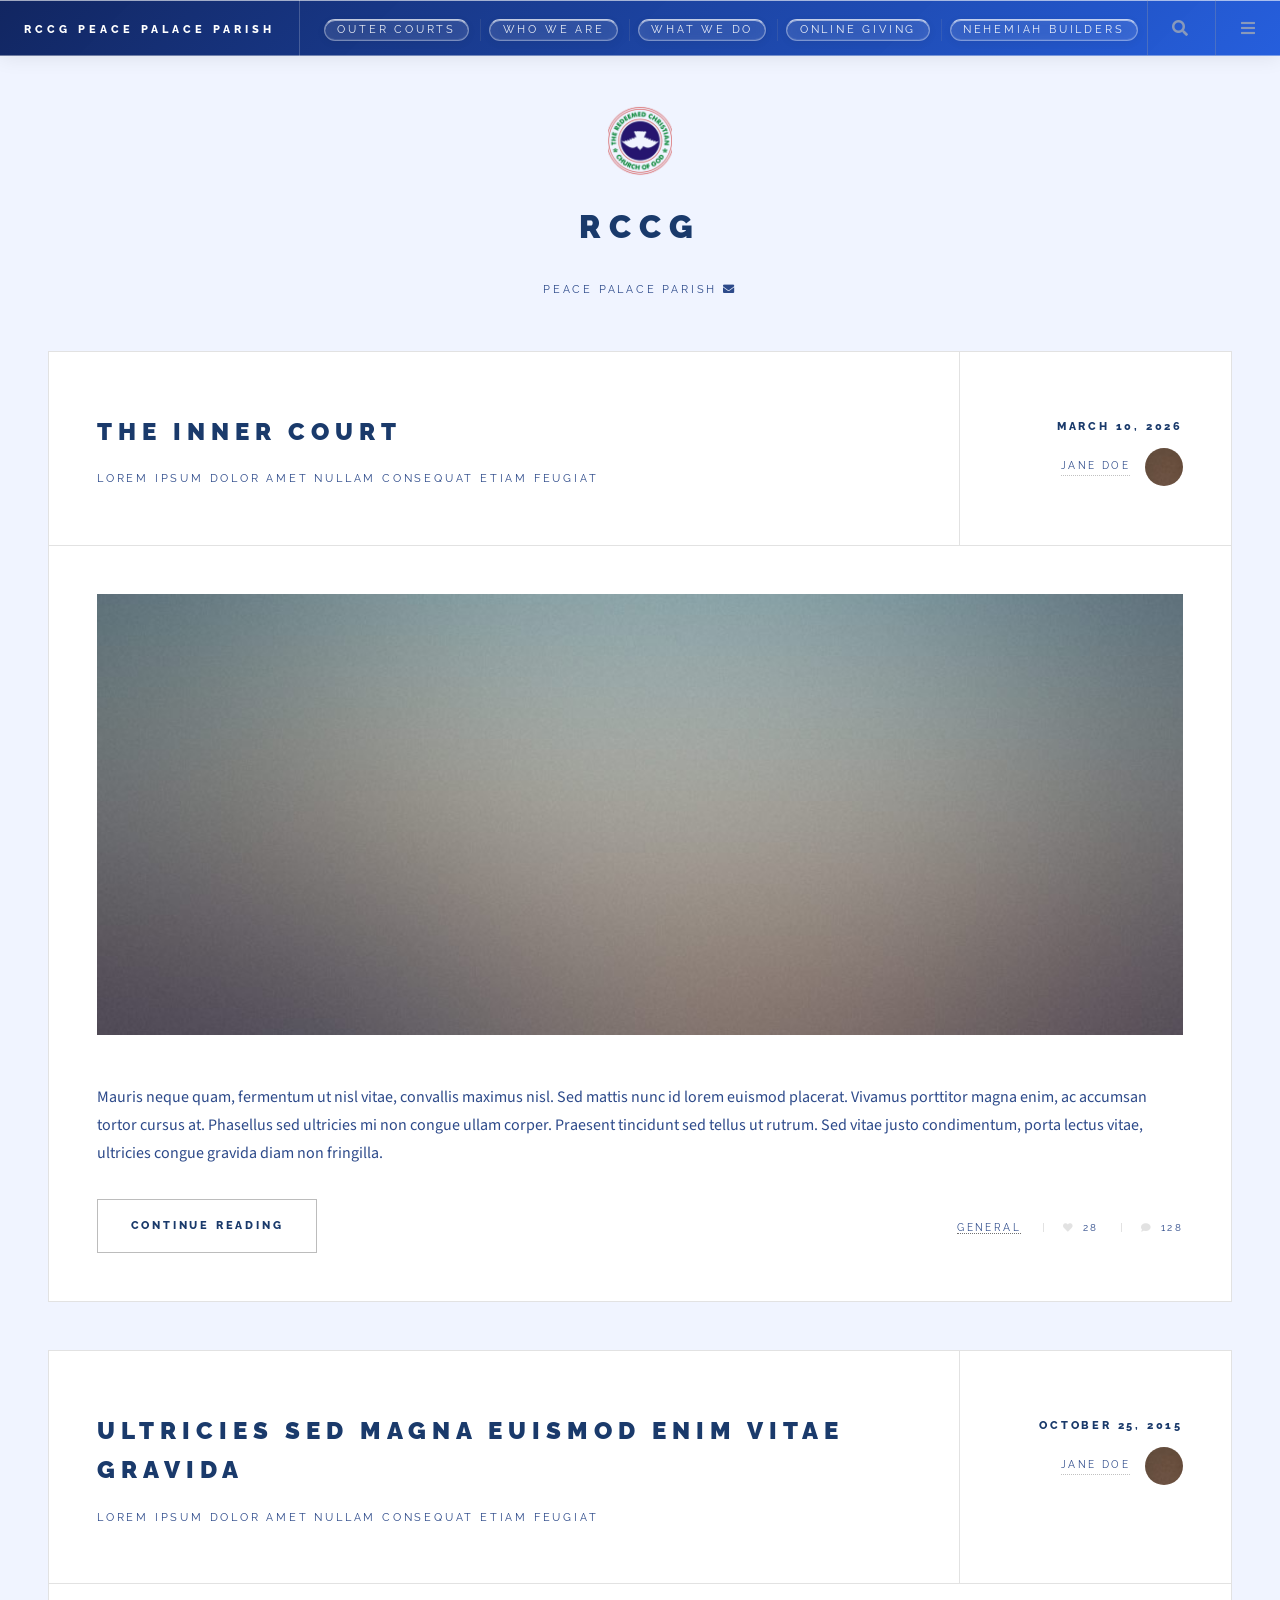
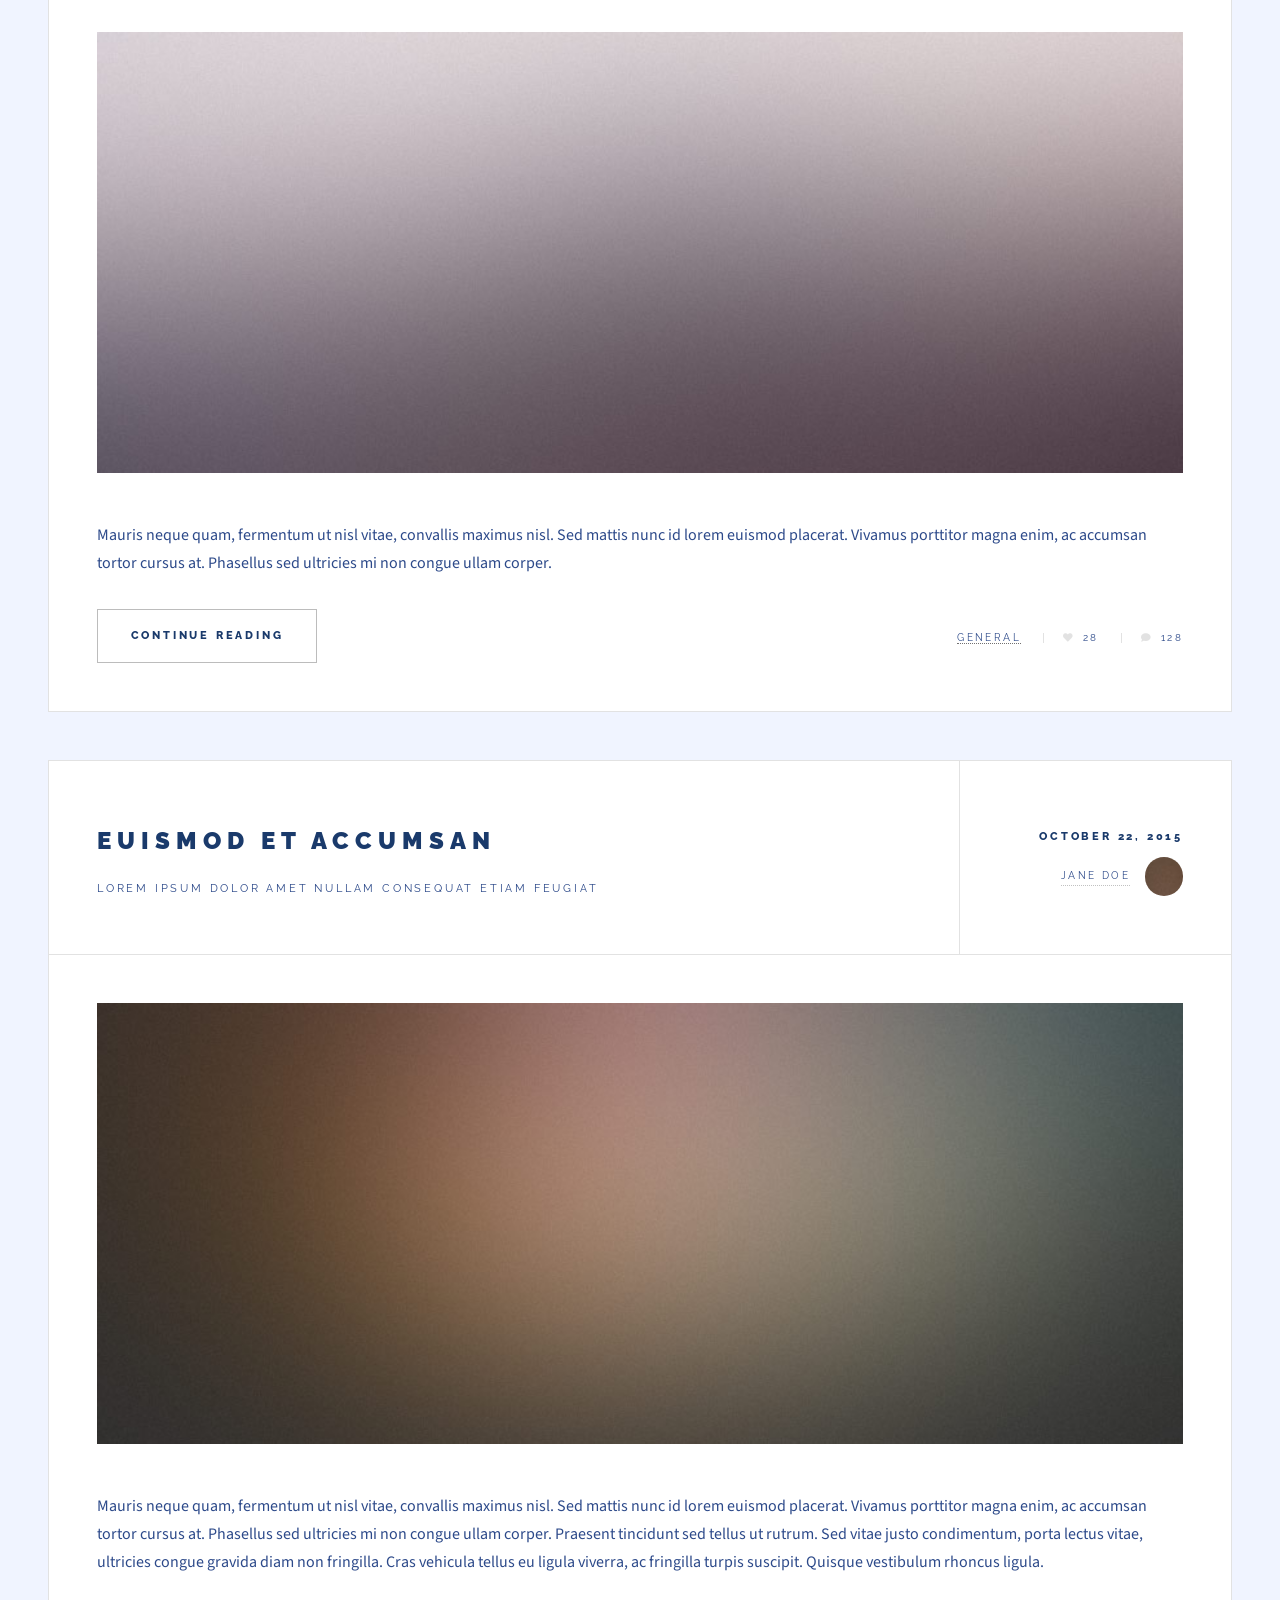
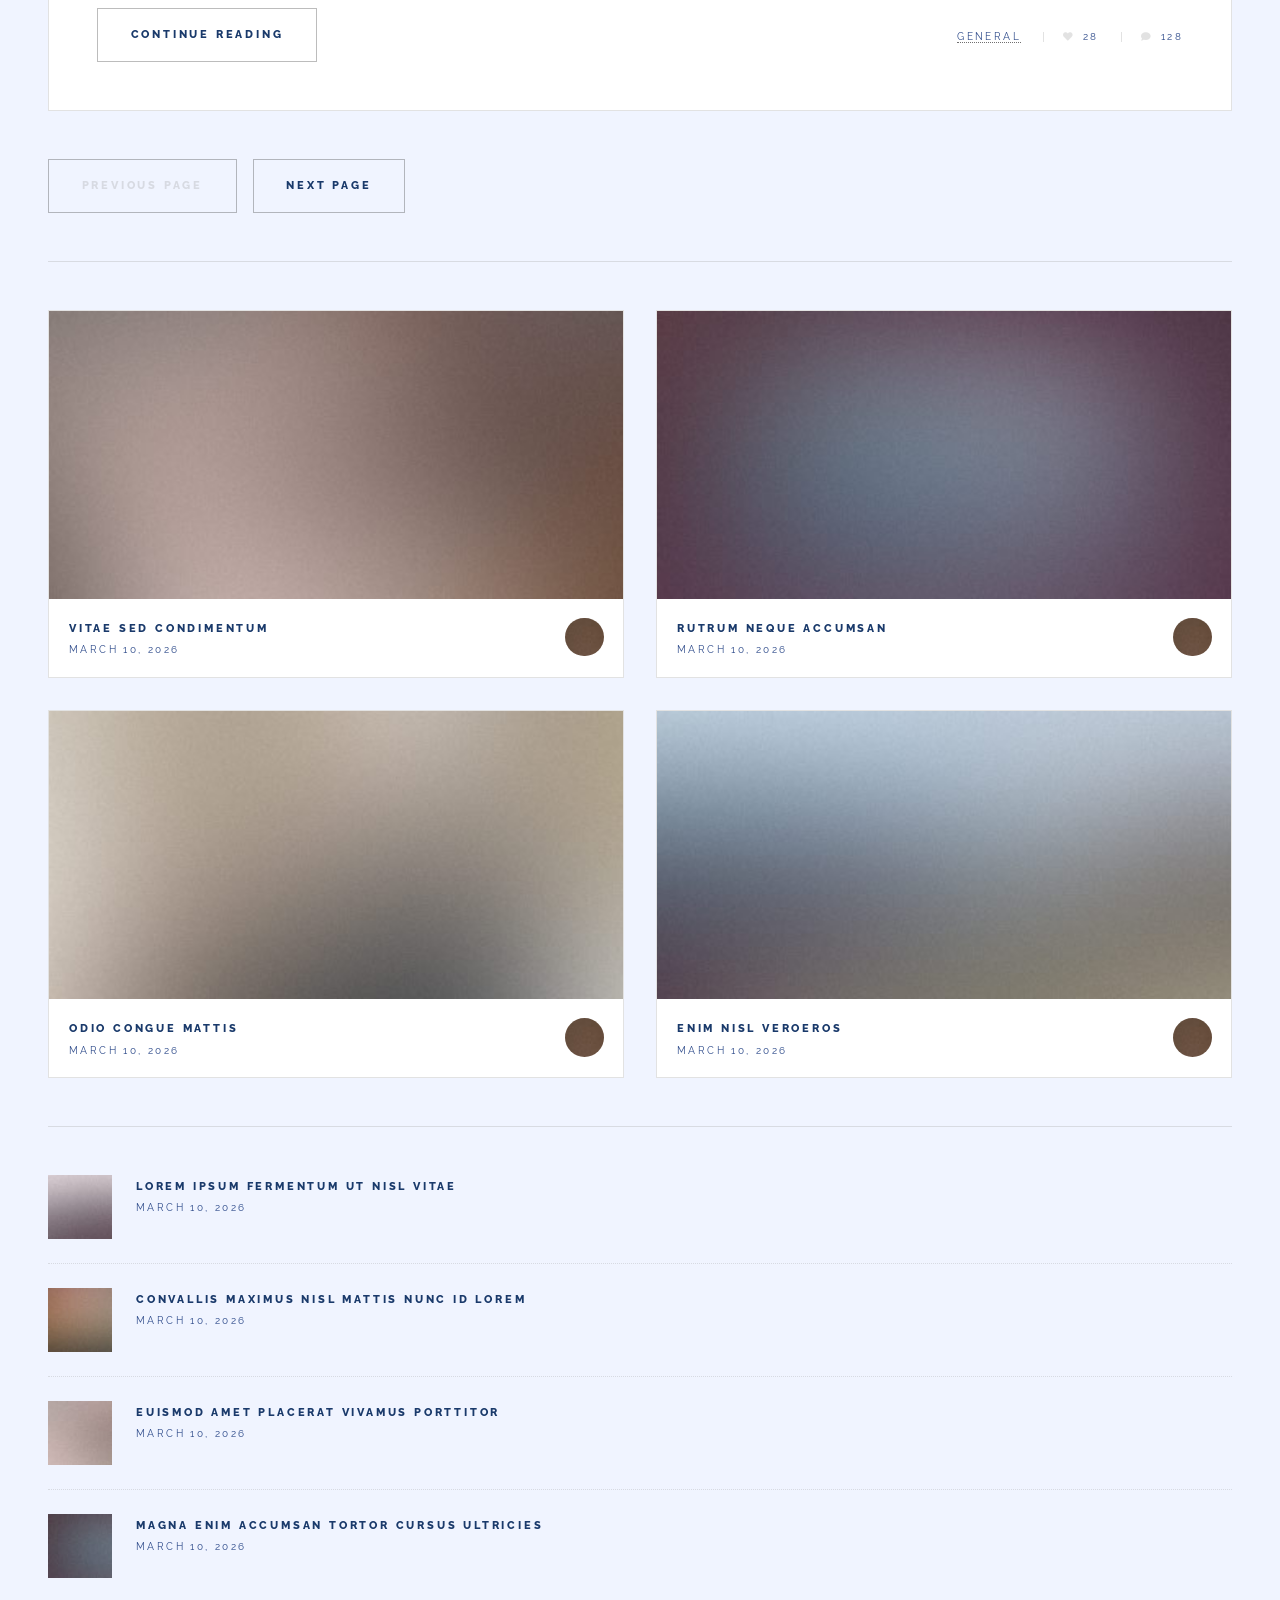
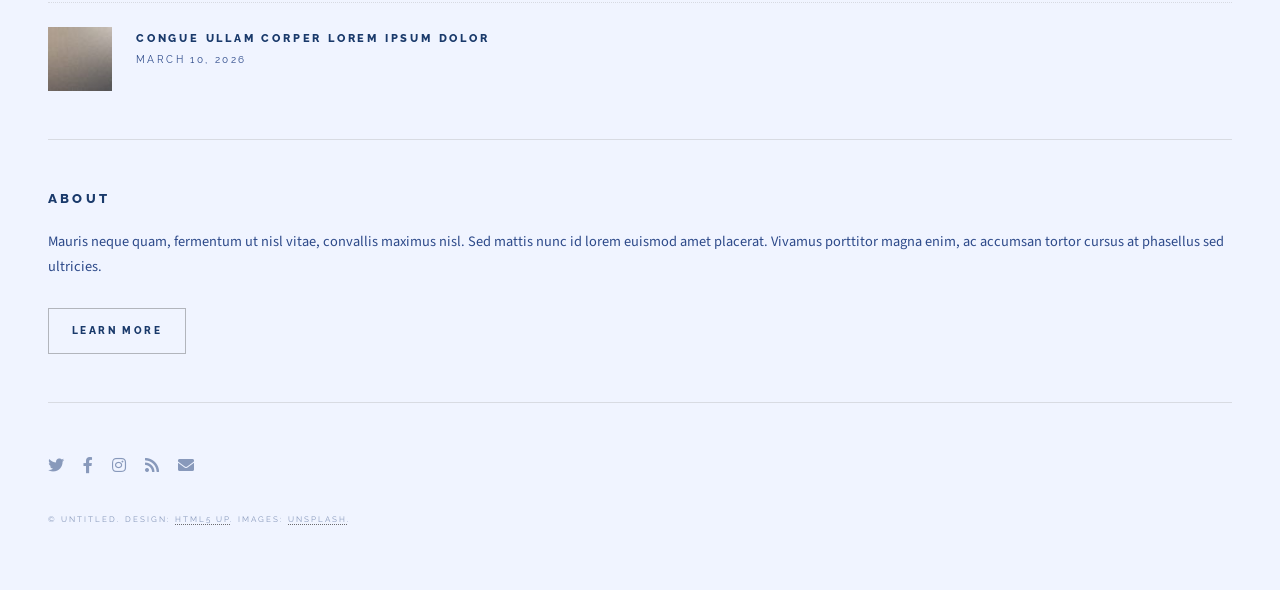
==== commit 319bd0fb: "update" ====
--- a/index.html
+++ b/index.html
@@ -1,9 +1,4 @@
 <!DOCTYPE HTML>
-<!--
-	Future Imperfect by HTML5 UP
-	html5up.net | @ajlkn
-	Free for personal and commercial use under the CCA 3.0 license (html5up.net/license)
--->
 <html>
 	<head>
 		<title>RCCG Peace Palace Parish</title>
@@ -21,11 +16,11 @@
 						<h1><a href="index.html">RCCG Peace Palace Parish</a></h1>
 						<nav class="links">
 							<ul>
-								<li><a href="#">Lorem</a></li>
-								<li><a href="#">Ipsum</a></li>
-								<li><a href="#">Feugiat</a></li>
-								<li><a href="#">Tempus</a></li>
-								<li><a href="#">Adipiscing</a></li>
+								<li><a href="index.html">Outer courts</a></li>
+								<li><a href="#">Who we are</a></li>
+								<li><a href="#">What we do</a></li>
+								<li><a href="#">Online Giving</a></li>
+								<li><a href="#">Nehemiah Builders</a></li>
 							</ul>
 						</nav>
 						<nav class="main">
@@ -499,10 +494,10 @@
 
 						<!-- Intro -->
 							<section id="intro">
-								<a href="#" class="logo"><img src="images/logo.jpg" alt="" /></a>
+								<a href="#" class="logo"><img src="images/rccg.png" alt="" /></a>
 								<header>
-									<h2>Rccg</h2>
-									<p>Another fine responsive site template by <a href="http://html5up.net">HTML5 UP</a></p>
+									<h2>RCCG</h2>
+									<p>Peace Palace Parish <a href="https://enochadedayo2002@gmail.com" class="icon solid fa-envelope"></a></p>
 								</header>
 							</section>
 
--- a/css/main.css
+++ b/css/main.css
@@ -1,10 +1,8 @@
 @import url(fontawesome-all.min.css);
 @import url("https://fonts.googleapis.com/css?family=Source+Sans+Pro:400,700|Raleway:400,800,900");
 
-/*
-	Future Imperfect by HTML5 UP
-	html5up.net | @ajlkn
-	Free for personal and commercial use under the CCA 3.0 license (html5up.net/license)
+/*	
+	Modified: Liquid Glass Nav Effect added for RCCG Peace Palace Parish
 */
 
 html, body, div, span, applet, object,
@@ -99,7 +97,7 @@
 	}
 
 	body {
-		background: #f4f4f4;
+		background: #f0f4ff;
 	}
 
 		body.is-preload *, body.is-preload *:before, body.is-preload *:after {
@@ -116,7 +114,7 @@
 /* Type */
 
 	body, input, select, textarea {
-		color: #646464;
+		color: #2d4a8a;
 		font-family: "Source Sans Pro", Helvetica, sans-serif;
 		font-size: 14pt;
 		font-weight: 400;
@@ -124,43 +122,19 @@
 	}
 
 		@media screen and (max-width: 1680px) {
-
-			body, input, select, textarea {
-				font-size: 12pt;
-			}
-
-		}
-
+			body, input, select, textarea { font-size: 12pt; }
+		}
 		@media screen and (max-width: 1280px) {
-
-			body, input, select, textarea {
-				font-size: 12pt;
-			}
-
-		}
-
+			body, input, select, textarea { font-size: 12pt; }
+		}
 		@media screen and (max-width: 980px) {
-
-			body, input, select, textarea {
-				font-size: 12pt;
-			}
-
-		}
-
+			body, input, select, textarea { font-size: 12pt; }
+		}
 		@media screen and (max-width: 736px) {
-
-			body, input, select, textarea {
-				font-size: 12pt;
-			}
-
-		}
-
+			body, input, select, textarea { font-size: 12pt; }
+		}
 		@media screen and (max-width: 480px) {
-
-			body, input, select, textarea {
-				font-size: 12pt;
-			}
-
+			body, input, select, textarea { font-size: 12pt; }
 		}
 
 	a {
@@ -168,7 +142,7 @@
 		-webkit-transition: color 0.2s ease, border-bottom-color 0.2s ease;
 		-ms-transition: color 0.2s ease, border-bottom-color 0.2s ease;
 		transition: color 0.2s ease, border-bottom-color 0.2s ease;
-		border-bottom: dotted 1px rgba(160, 160, 160, 0.65);
+		border-bottom: dotted 1px rgba(37, 36, 36, 0.65);
 		color: inherit;
 		text-decoration: none;
 	}
@@ -182,15 +156,15 @@
 
 		a:hover {
 			border-bottom-color: transparent;
-			color: #2ebaae !important;
+			color: #cc5500 !important;
 		}
 
 			a:hover:before {
-				color: #2ebaae !important;
+				color: #cc5500 !important;
 			}
 
 	strong, b {
-		color: #3c3b3b;
+		color: #1a3a6b;
 		font-weight: 700;
 	}
 
@@ -203,7 +177,7 @@
 	}
 
 	h1, h2, h3, h4, h5, h6 {
-		color: #3c3b3b;
+		color: #1a3a6b;
 		font-family: "Raleway", Helvetica, sans-serif;
 		font-weight: 800;
 		letter-spacing: 0.25em;
@@ -217,25 +191,11 @@
 			border-bottom: 0;
 		}
 
-	h2 {
-		font-size: 1.1em;
-	}
-
-	h3 {
-		font-size: 0.9em;
-	}
-
-	h4 {
-		font-size: 0.7em;
-	}
-
-	h5 {
-		font-size: 0.7em;
-	}
-
-	h6 {
-		font-size: 0.7em;
-	}
+	h2 { font-size: 1.1em; }
+	h3 { font-size: 0.9em; }
+	h4 { font-size: 0.7em; }
+	h5 { font-size: 0.7em; }
+	h6 { font-size: 0.7em; }
 
 	sub {
 		font-size: 0.8em;
@@ -250,7 +210,7 @@
 	}
 
 	blockquote {
-		border-left: solid 4px rgba(160, 160, 160, 0.3);
+		border-left: solid 4px rgba(26, 86, 219, 0.3);
 		font-style: italic;
 		margin: 0 0 2em 0;
 		padding: 0.5em 0 0.5em 2em;
@@ -285,1508 +245,72 @@
 		margin: 2em 0;
 	}
 
-		hr.major {
-			margin: 3em 0;
-		}
-
-	.align-left {
-		text-align: left;
-	}
-
-	.align-center {
-		text-align: center;
-	}
-
-	.align-right {
-		text-align: right;
-	}
-
-/* Row */
+		hr.major { margin: 3em 0; }
+
+	.align-left   { text-align: left; }
+	.align-center { text-align: center; }
+	.align-right  { text-align: right; }
+
+/* Row — keeping all original row/grid code intact */
 
 	.row {
 		display: flex;
 		flex-wrap: wrap;
 		box-sizing: border-box;
 		align-items: stretch;
-	}
-
-		.row > * {
-			box-sizing: border-box;
-		}
-
-		.row.gtr-uniform > * > :last-child {
-			margin-bottom: 0;
-		}
-
-		.row.aln-left {
-			justify-content: flex-start;
-		}
-
-		.row.aln-center {
-			justify-content: center;
-		}
-
-		.row.aln-right {
-			justify-content: flex-end;
-		}
-
-		.row.aln-top {
-			align-items: flex-start;
-		}
-
-		.row.aln-middle {
-			align-items: center;
-		}
-
-		.row.aln-bottom {
-			align-items: flex-end;
-		}
-
-		.row > .imp {
-			order: -1;
-		}
-
-		.row > .col-1 {
-			width: 8.33333%;
-		}
-
-		.row > .off-1 {
-			margin-left: 8.33333%;
-		}
-
-		.row > .col-2 {
-			width: 16.66667%;
-		}
-
-		.row > .off-2 {
-			margin-left: 16.66667%;
-		}
-
-		.row > .col-3 {
-			width: 25%;
-		}
-
-		.row > .off-3 {
-			margin-left: 25%;
-		}
-
-		.row > .col-4 {
-			width: 33.33333%;
-		}
-
-		.row > .off-4 {
-			margin-left: 33.33333%;
-		}
-
-		.row > .col-5 {
-			width: 41.66667%;
-		}
-
-		.row > .off-5 {
-			margin-left: 41.66667%;
-		}
-
-		.row > .col-6 {
-			width: 50%;
-		}
-
-		.row > .off-6 {
-			margin-left: 50%;
-		}
-
-		.row > .col-7 {
-			width: 58.33333%;
-		}
-
-		.row > .off-7 {
-			margin-left: 58.33333%;
-		}
-
-		.row > .col-8 {
-			width: 66.66667%;
-		}
-
-		.row > .off-8 {
-			margin-left: 66.66667%;
-		}
-
-		.row > .col-9 {
-			width: 75%;
-		}
-
-		.row > .off-9 {
-			margin-left: 75%;
-		}
-
-		.row > .col-10 {
-			width: 83.33333%;
-		}
-
-		.row > .off-10 {
-			margin-left: 83.33333%;
-		}
-
-		.row > .col-11 {
-			width: 91.66667%;
-		}
-
-		.row > .off-11 {
-			margin-left: 91.66667%;
-		}
-
-		.row > .col-12 {
-			width: 100%;
-		}
-
-		.row > .off-12 {
-			margin-left: 100%;
-		}
-
-		.row.gtr-0 {
-			margin-top: 0;
-			margin-left: 0em;
-		}
-
-			.row.gtr-0 > * {
-				padding: 0 0 0 0em;
-			}
-
-			.row.gtr-0.gtr-uniform {
-				margin-top: 0em;
-			}
-
-				.row.gtr-0.gtr-uniform > * {
-					padding-top: 0em;
-				}
-
-		.row.gtr-25 {
-			margin-top: 0;
-			margin-left: -0.25em;
-		}
-
-			.row.gtr-25 > * {
-				padding: 0 0 0 0.25em;
-			}
-
-			.row.gtr-25.gtr-uniform {
-				margin-top: -0.25em;
-			}
-
-				.row.gtr-25.gtr-uniform > * {
-					padding-top: 0.25em;
-				}
-
-		.row.gtr-50 {
-			margin-top: 0;
-			margin-left: -0.5em;
-		}
-
-			.row.gtr-50 > * {
-				padding: 0 0 0 0.5em;
-			}
-
-			.row.gtr-50.gtr-uniform {
-				margin-top: -0.5em;
-			}
-
-				.row.gtr-50.gtr-uniform > * {
-					padding-top: 0.5em;
-				}
-
-		.row {
-			margin-top: 0;
-			margin-left: -1em;
-		}
-
-			.row > * {
-				padding: 0 0 0 1em;
-			}
-
-			.row.gtr-uniform {
-				margin-top: -1em;
-			}
-
-				.row.gtr-uniform > * {
-					padding-top: 1em;
-				}
-
-		.row.gtr-150 {
-			margin-top: 0;
-			margin-left: -1.5em;
-		}
-
-			.row.gtr-150 > * {
-				padding: 0 0 0 1.5em;
-			}
-
-			.row.gtr-150.gtr-uniform {
-				margin-top: -1.5em;
-			}
-
-				.row.gtr-150.gtr-uniform > * {
-					padding-top: 1.5em;
-				}
-
-		.row.gtr-200 {
-			margin-top: 0;
-			margin-left: -2em;
-		}
-
-			.row.gtr-200 > * {
-				padding: 0 0 0 2em;
-			}
-
-			.row.gtr-200.gtr-uniform {
-				margin-top: -2em;
-			}
-
-				.row.gtr-200.gtr-uniform > * {
-					padding-top: 2em;
-				}
-
-		@media screen and (max-width: 1680px) {
-
-			.row {
-				display: flex;
-				flex-wrap: wrap;
-				box-sizing: border-box;
-				align-items: stretch;
-			}
-
-				.row > * {
-					box-sizing: border-box;
-				}
-
-				.row.gtr-uniform > * > :last-child {
-					margin-bottom: 0;
-				}
-
-				.row.aln-left {
-					justify-content: flex-start;
-				}
-
-				.row.aln-center {
-					justify-content: center;
-				}
-
-				.row.aln-right {
-					justify-content: flex-end;
-				}
-
-				.row.aln-top {
-					align-items: flex-start;
-				}
-
-				.row.aln-middle {
-					align-items: center;
-				}
-
-				.row.aln-bottom {
-					align-items: flex-end;
-				}
-
-				.row > .imp-xlarge {
-					order: -1;
-				}
-
-				.row > .col-1-xlarge {
-					width: 8.33333%;
-				}
-
-				.row > .off-1-xlarge {
-					margin-left: 8.33333%;
-				}
-
-				.row > .col-2-xlarge {
-					width: 16.66667%;
-				}
-
-				.row > .off-2-xlarge {
-					margin-left: 16.66667%;
-				}
-
-				.row > .col-3-xlarge {
-					width: 25%;
-				}
-
-				.row > .off-3-xlarge {
-					margin-left: 25%;
-				}
-
-				.row > .col-4-xlarge {
-					width: 33.33333%;
-				}
-
-				.row > .off-4-xlarge {
-					margin-left: 33.33333%;
-				}
-
-				.row > .col-5-xlarge {
-					width: 41.66667%;
-				}
-
-				.row > .off-5-xlarge {
-					margin-left: 41.66667%;
-				}
-
-				.row > .col-6-xlarge {
-					width: 50%;
-				}
-
-				.row > .off-6-xlarge {
-					margin-left: 50%;
-				}
-
-				.row > .col-7-xlarge {
-					width: 58.33333%;
-				}
-
-				.row > .off-7-xlarge {
-					margin-left: 58.33333%;
-				}
-
-				.row > .col-8-xlarge {
-					width: 66.66667%;
-				}
-
-				.row > .off-8-xlarge {
-					margin-left: 66.66667%;
-				}
-
-				.row > .col-9-xlarge {
-					width: 75%;
-				}
-
-				.row > .off-9-xlarge {
-					margin-left: 75%;
-				}
-
-				.row > .col-10-xlarge {
-					width: 83.33333%;
-				}
-
-				.row > .off-10-xlarge {
-					margin-left: 83.33333%;
-				}
-
-				.row > .col-11-xlarge {
-					width: 91.66667%;
-				}
-
-				.row > .off-11-xlarge {
-					margin-left: 91.66667%;
-				}
-
-				.row > .col-12-xlarge {
-					width: 100%;
-				}
-
-				.row > .off-12-xlarge {
-					margin-left: 100%;
-				}
-
-				.row.gtr-0 {
-					margin-top: 0;
-					margin-left: 0em;
-				}
-
-					.row.gtr-0 > * {
-						padding: 0 0 0 0em;
-					}
-
-					.row.gtr-0.gtr-uniform {
-						margin-top: 0em;
-					}
-
-						.row.gtr-0.gtr-uniform > * {
-							padding-top: 0em;
-						}
-
-				.row.gtr-25 {
-					margin-top: 0;
-					margin-left: -0.25em;
-				}
-
-					.row.gtr-25 > * {
-						padding: 0 0 0 0.25em;
-					}
-
-					.row.gtr-25.gtr-uniform {
-						margin-top: -0.25em;
-					}
-
-						.row.gtr-25.gtr-uniform > * {
-							padding-top: 0.25em;
-						}
-
-				.row.gtr-50 {
-					margin-top: 0;
-					margin-left: -0.5em;
-				}
-
-					.row.gtr-50 > * {
-						padding: 0 0 0 0.5em;
-					}
-
-					.row.gtr-50.gtr-uniform {
-						margin-top: -0.5em;
-					}
-
-						.row.gtr-50.gtr-uniform > * {
-							padding-top: 0.5em;
-						}
-
-				.row {
-					margin-top: 0;
-					margin-left: -1em;
-				}
-
-					.row > * {
-						padding: 0 0 0 1em;
-					}
-
-					.row.gtr-uniform {
-						margin-top: -1em;
-					}
-
-						.row.gtr-uniform > * {
-							padding-top: 1em;
-						}
-
-				.row.gtr-150 {
-					margin-top: 0;
-					margin-left: -1.5em;
-				}
-
-					.row.gtr-150 > * {
-						padding: 0 0 0 1.5em;
-					}
-
-					.row.gtr-150.gtr-uniform {
-						margin-top: -1.5em;
-					}
-
-						.row.gtr-150.gtr-uniform > * {
-							padding-top: 1.5em;
-						}
-
-				.row.gtr-200 {
-					margin-top: 0;
-					margin-left: -2em;
-				}
-
-					.row.gtr-200 > * {
-						padding: 0 0 0 2em;
-					}
-
-					.row.gtr-200.gtr-uniform {
-						margin-top: -2em;
-					}
-
-						.row.gtr-200.gtr-uniform > * {
-							padding-top: 2em;
-						}
-
-		}
-
-		@media screen and (max-width: 1280px) {
-
-			.row {
-				display: flex;
-				flex-wrap: wrap;
-				box-sizing: border-box;
-				align-items: stretch;
-			}
-
-				.row > * {
-					box-sizing: border-box;
-				}
-
-				.row.gtr-uniform > * > :last-child {
-					margin-bottom: 0;
-				}
-
-				.row.aln-left {
-					justify-content: flex-start;
-				}
-
-				.row.aln-center {
-					justify-content: center;
-				}
-
-				.row.aln-right {
-					justify-content: flex-end;
-				}
-
-				.row.aln-top {
-					align-items: flex-start;
-				}
-
-				.row.aln-middle {
-					align-items: center;
-				}
-
-				.row.aln-bottom {
-					align-items: flex-end;
-				}
-
-				.row > .imp-large {
-					order: -1;
-				}
-
-				.row > .col-1-large {
-					width: 8.33333%;
-				}
-
-				.row > .off-1-large {
-					margin-left: 8.33333%;
-				}
-
-				.row > .col-2-large {
-					width: 16.66667%;
-				}
-
-				.row > .off-2-large {
-					margin-left: 16.66667%;
-				}
-
-				.row > .col-3-large {
-					width: 25%;
-				}
-
-				.row > .off-3-large {
-					margin-left: 25%;
-				}
-
-				.row > .col-4-large {
-					width: 33.33333%;
-				}
-
-				.row > .off-4-large {
-					margin-left: 33.33333%;
-				}
-
-				.row > .col-5-large {
-					width: 41.66667%;
-				}
-
-				.row > .off-5-large {
-					margin-left: 41.66667%;
-				}
-
-				.row > .col-6-large {
-					width: 50%;
-				}
-
-				.row > .off-6-large {
-					margin-left: 50%;
-				}
-
-				.row > .col-7-large {
-					width: 58.33333%;
-				}
-
-				.row > .off-7-large {
-					margin-left: 58.33333%;
-				}
-
-				.row > .col-8-large {
-					width: 66.66667%;
-				}
-
-				.row > .off-8-large {
-					margin-left: 66.66667%;
-				}
-
-				.row > .col-9-large {
-					width: 75%;
-				}
-
-				.row > .off-9-large {
-					margin-left: 75%;
-				}
-
-				.row > .col-10-large {
-					width: 83.33333%;
-				}
-
-				.row > .off-10-large {
-					margin-left: 83.33333%;
-				}
-
-				.row > .col-11-large {
-					width: 91.66667%;
-				}
-
-				.row > .off-11-large {
-					margin-left: 91.66667%;
-				}
-
-				.row > .col-12-large {
-					width: 100%;
-				}
-
-				.row > .off-12-large {
-					margin-left: 100%;
-				}
-
-				.row.gtr-0 {
-					margin-top: 0;
-					margin-left: 0em;
-				}
-
-					.row.gtr-0 > * {
-						padding: 0 0 0 0em;
-					}
-
-					.row.gtr-0.gtr-uniform {
-						margin-top: 0em;
-					}
-
-						.row.gtr-0.gtr-uniform > * {
-							padding-top: 0em;
-						}
-
-				.row.gtr-25 {
-					margin-top: 0;
-					margin-left: -0.25em;
-				}
-
-					.row.gtr-25 > * {
-						padding: 0 0 0 0.25em;
-					}
-
-					.row.gtr-25.gtr-uniform {
-						margin-top: -0.25em;
-					}
-
-						.row.gtr-25.gtr-uniform > * {
-							padding-top: 0.25em;
-						}
-
-				.row.gtr-50 {
-					margin-top: 0;
-					margin-left: -0.5em;
-				}
-
-					.row.gtr-50 > * {
-						padding: 0 0 0 0.5em;
-					}
-
-					.row.gtr-50.gtr-uniform {
-						margin-top: -0.5em;
-					}
-
-						.row.gtr-50.gtr-uniform > * {
-							padding-top: 0.5em;
-						}
-
-				.row {
-					margin-top: 0;
-					margin-left: -1em;
-				}
-
-					.row > * {
-						padding: 0 0 0 1em;
-					}
-
-					.row.gtr-uniform {
-						margin-top: -1em;
-					}
-
-						.row.gtr-uniform > * {
-							padding-top: 1em;
-						}
-
-				.row.gtr-150 {
-					margin-top: 0;
-					margin-left: -1.5em;
-				}
-
-					.row.gtr-150 > * {
-						padding: 0 0 0 1.5em;
-					}
-
-					.row.gtr-150.gtr-uniform {
-						margin-top: -1.5em;
-					}
-
-						.row.gtr-150.gtr-uniform > * {
-							padding-top: 1.5em;
-						}
-
-				.row.gtr-200 {
-					margin-top: 0;
-					margin-left: -2em;
-				}
-
-					.row.gtr-200 > * {
-						padding: 0 0 0 2em;
-					}
-
-					.row.gtr-200.gtr-uniform {
-						margin-top: -2em;
-					}
-
-						.row.gtr-200.gtr-uniform > * {
-							padding-top: 2em;
-						}
-
-		}
-
-		@media screen and (max-width: 980px) {
-
-			.row {
-				display: flex;
-				flex-wrap: wrap;
-				box-sizing: border-box;
-				align-items: stretch;
-			}
-
-				.row > * {
-					box-sizing: border-box;
-				}
-
-				.row.gtr-uniform > * > :last-child {
-					margin-bottom: 0;
-				}
-
-				.row.aln-left {
-					justify-content: flex-start;
-				}
-
-				.row.aln-center {
-					justify-content: center;
-				}
-
-				.row.aln-right {
-					justify-content: flex-end;
-				}
-
-				.row.aln-top {
-					align-items: flex-start;
-				}
-
-				.row.aln-middle {
-					align-items: center;
-				}
-
-				.row.aln-bottom {
-					align-items: flex-end;
-				}
-
-				.row > .imp-medium {
-					order: -1;
-				}
-
-				.row > .col-1-medium {
-					width: 8.33333%;
-				}
-
-				.row > .off-1-medium {
-					margin-left: 8.33333%;
-				}
-
-				.row > .col-2-medium {
-					width: 16.66667%;
-				}
-
-				.row > .off-2-medium {
-					margin-left: 16.66667%;
-				}
-
-				.row > .col-3-medium {
-					width: 25%;
-				}
-
-				.row > .off-3-medium {
-					margin-left: 25%;
-				}
-
-				.row > .col-4-medium {
-					width: 33.33333%;
-				}
-
-				.row > .off-4-medium {
-					margin-left: 33.33333%;
-				}
-
-				.row > .col-5-medium {
-					width: 41.66667%;
-				}
-
-				.row > .off-5-medium {
-					margin-left: 41.66667%;
-				}
-
-				.row > .col-6-medium {
-					width: 50%;
-				}
-
-				.row > .off-6-medium {
-					margin-left: 50%;
-				}
-
-				.row > .col-7-medium {
-					width: 58.33333%;
-				}
-
-				.row > .off-7-medium {
-					margin-left: 58.33333%;
-				}
-
-				.row > .col-8-medium {
-					width: 66.66667%;
-				}
-
-				.row > .off-8-medium {
-					margin-left: 66.66667%;
-				}
-
-				.row > .col-9-medium {
-					width: 75%;
-				}
-
-				.row > .off-9-medium {
-					margin-left: 75%;
-				}
-
-				.row > .col-10-medium {
-					width: 83.33333%;
-				}
-
-				.row > .off-10-medium {
-					margin-left: 83.33333%;
-				}
-
-				.row > .col-11-medium {
-					width: 91.66667%;
-				}
-
-				.row > .off-11-medium {
-					margin-left: 91.66667%;
-				}
-
-				.row > .col-12-medium {
-					width: 100%;
-				}
-
-				.row > .off-12-medium {
-					margin-left: 100%;
-				}
-
-				.row.gtr-0 {
-					margin-top: 0;
-					margin-left: 0em;
-				}
-
-					.row.gtr-0 > * {
-						padding: 0 0 0 0em;
-					}
-
-					.row.gtr-0.gtr-uniform {
-						margin-top: 0em;
-					}
-
-						.row.gtr-0.gtr-uniform > * {
-							padding-top: 0em;
-						}
-
-				.row.gtr-25 {
-					margin-top: 0;
-					margin-left: -0.25em;
-				}
-
-					.row.gtr-25 > * {
-						padding: 0 0 0 0.25em;
-					}
-
-					.row.gtr-25.gtr-uniform {
-						margin-top: -0.25em;
-					}
-
-						.row.gtr-25.gtr-uniform > * {
-							padding-top: 0.25em;
-						}
-
-				.row.gtr-50 {
-					margin-top: 0;
-					margin-left: -0.5em;
-				}
-
-					.row.gtr-50 > * {
-						padding: 0 0 0 0.5em;
-					}
-
-					.row.gtr-50.gtr-uniform {
-						margin-top: -0.5em;
-					}
-
-						.row.gtr-50.gtr-uniform > * {
-							padding-top: 0.5em;
-						}
-
-				.row {
-					margin-top: 0;
-					margin-left: -1em;
-				}
-
-					.row > * {
-						padding: 0 0 0 1em;
-					}
-
-					.row.gtr-uniform {
-						margin-top: -1em;
-					}
-
-						.row.gtr-uniform > * {
-							padding-top: 1em;
-						}
-
-				.row.gtr-150 {
-					margin-top: 0;
-					margin-left: -1.5em;
-				}
-
-					.row.gtr-150 > * {
-						padding: 0 0 0 1.5em;
-					}
-
-					.row.gtr-150.gtr-uniform {
-						margin-top: -1.5em;
-					}
-
-						.row.gtr-150.gtr-uniform > * {
-							padding-top: 1.5em;
-						}
-
-				.row.gtr-200 {
-					margin-top: 0;
-					margin-left: -2em;
-				}
-
-					.row.gtr-200 > * {
-						padding: 0 0 0 2em;
-					}
-
-					.row.gtr-200.gtr-uniform {
-						margin-top: -2em;
-					}
-
-						.row.gtr-200.gtr-uniform > * {
-							padding-top: 2em;
-						}
-
-		}
-
-		@media screen and (max-width: 736px) {
-
-			.row {
-				display: flex;
-				flex-wrap: wrap;
-				box-sizing: border-box;
-				align-items: stretch;
-			}
-
-				.row > * {
-					box-sizing: border-box;
-				}
-
-				.row.gtr-uniform > * > :last-child {
-					margin-bottom: 0;
-				}
-
-				.row.aln-left {
-					justify-content: flex-start;
-				}
-
-				.row.aln-center {
-					justify-content: center;
-				}
-
-				.row.aln-right {
-					justify-content: flex-end;
-				}
-
-				.row.aln-top {
-					align-items: flex-start;
-				}
-
-				.row.aln-middle {
-					align-items: center;
-				}
-
-				.row.aln-bottom {
-					align-items: flex-end;
-				}
-
-				.row > .imp-small {
-					order: -1;
-				}
-
-				.row > .col-1-small {
-					width: 8.33333%;
-				}
-
-				.row > .off-1-small {
-					margin-left: 8.33333%;
-				}
-
-				.row > .col-2-small {
-					width: 16.66667%;
-				}
-
-				.row > .off-2-small {
-					margin-left: 16.66667%;
-				}
-
-				.row > .col-3-small {
-					width: 25%;
-				}
-
-				.row > .off-3-small {
-					margin-left: 25%;
-				}
-
-				.row > .col-4-small {
-					width: 33.33333%;
-				}
-
-				.row > .off-4-small {
-					margin-left: 33.33333%;
-				}
-
-				.row > .col-5-small {
-					width: 41.66667%;
-				}
-
-				.row > .off-5-small {
-					margin-left: 41.66667%;
-				}
-
-				.row > .col-6-small {
-					width: 50%;
-				}
-
-				.row > .off-6-small {
-					margin-left: 50%;
-				}
-
-				.row > .col-7-small {
-					width: 58.33333%;
-				}
-
-				.row > .off-7-small {
-					margin-left: 58.33333%;
-				}
-
-				.row > .col-8-small {
-					width: 66.66667%;
-				}
-
-				.row > .off-8-small {
-					margin-left: 66.66667%;
-				}
-
-				.row > .col-9-small {
-					width: 75%;
-				}
-
-				.row > .off-9-small {
-					margin-left: 75%;
-				}
-
-				.row > .col-10-small {
-					width: 83.33333%;
-				}
-
-				.row > .off-10-small {
-					margin-left: 83.33333%;
-				}
-
-				.row > .col-11-small {
-					width: 91.66667%;
-				}
-
-				.row > .off-11-small {
-					margin-left: 91.66667%;
-				}
-
-				.row > .col-12-small {
-					width: 100%;
-				}
-
-				.row > .off-12-small {
-					margin-left: 100%;
-				}
-
-				.row.gtr-0 {
-					margin-top: 0;
-					margin-left: 0em;
-				}
-
-					.row.gtr-0 > * {
-						padding: 0 0 0 0em;
-					}
-
-					.row.gtr-0.gtr-uniform {
-						margin-top: 0em;
-					}
-
-						.row.gtr-0.gtr-uniform > * {
-							padding-top: 0em;
-						}
-
-				.row.gtr-25 {
-					margin-top: 0;
-					margin-left: -0.25em;
-				}
-
-					.row.gtr-25 > * {
-						padding: 0 0 0 0.25em;
-					}
-
-					.row.gtr-25.gtr-uniform {
-						margin-top: -0.25em;
-					}
-
-						.row.gtr-25.gtr-uniform > * {
-							padding-top: 0.25em;
-						}
-
-				.row.gtr-50 {
-					margin-top: 0;
-					margin-left: -0.5em;
-				}
-
-					.row.gtr-50 > * {
-						padding: 0 0 0 0.5em;
-					}
-
-					.row.gtr-50.gtr-uniform {
-						margin-top: -0.5em;
-					}
-
-						.row.gtr-50.gtr-uniform > * {
-							padding-top: 0.5em;
-						}
-
-				.row {
-					margin-top: 0;
-					margin-left: -1em;
-				}
-
-					.row > * {
-						padding: 0 0 0 1em;
-					}
-
-					.row.gtr-uniform {
-						margin-top: -1em;
-					}
-
-						.row.gtr-uniform > * {
-							padding-top: 1em;
-						}
-
-				.row.gtr-150 {
-					margin-top: 0;
-					margin-left: -1.5em;
-				}
-
-					.row.gtr-150 > * {
-						padding: 0 0 0 1.5em;
-					}
-
-					.row.gtr-150.gtr-uniform {
-						margin-top: -1.5em;
-					}
-
-						.row.gtr-150.gtr-uniform > * {
-							padding-top: 1.5em;
-						}
-
-				.row.gtr-200 {
-					margin-top: 0;
-					margin-left: -2em;
-				}
-
-					.row.gtr-200 > * {
-						padding: 0 0 0 2em;
-					}
-
-					.row.gtr-200.gtr-uniform {
-						margin-top: -2em;
-					}
-
-						.row.gtr-200.gtr-uniform > * {
-							padding-top: 2em;
-						}
-
-		}
-
-		@media screen and (max-width: 480px) {
-
-			.row {
-				display: flex;
-				flex-wrap: wrap;
-				box-sizing: border-box;
-				align-items: stretch;
-			}
-
-				.row > * {
-					box-sizing: border-box;
-				}
-
-				.row.gtr-uniform > * > :last-child {
-					margin-bottom: 0;
-				}
-
-				.row.aln-left {
-					justify-content: flex-start;
-				}
-
-				.row.aln-center {
-					justify-content: center;
-				}
-
-				.row.aln-right {
-					justify-content: flex-end;
-				}
-
-				.row.aln-top {
-					align-items: flex-start;
-				}
-
-				.row.aln-middle {
-					align-items: center;
-				}
-
-				.row.aln-bottom {
-					align-items: flex-end;
-				}
-
-				.row > .imp-xsmall {
-					order: -1;
-				}
-
-				.row > .col-1-xsmall {
-					width: 8.33333%;
-				}
-
-				.row > .off-1-xsmall {
-					margin-left: 8.33333%;
-				}
-
-				.row > .col-2-xsmall {
-					width: 16.66667%;
-				}
-
-				.row > .off-2-xsmall {
-					margin-left: 16.66667%;
-				}
-
-				.row > .col-3-xsmall {
-					width: 25%;
-				}
-
-				.row > .off-3-xsmall {
-					margin-left: 25%;
-				}
-
-				.row > .col-4-xsmall {
-					width: 33.33333%;
-				}
-
-				.row > .off-4-xsmall {
-					margin-left: 33.33333%;
-				}
-
-				.row > .col-5-xsmall {
-					width: 41.66667%;
-				}
-
-				.row > .off-5-xsmall {
-					margin-left: 41.66667%;
-				}
-
-				.row > .col-6-xsmall {
-					width: 50%;
-				}
-
-				.row > .off-6-xsmall {
-					margin-left: 50%;
-				}
-
-				.row > .col-7-xsmall {
-					width: 58.33333%;
-				}
-
-				.row > .off-7-xsmall {
-					margin-left: 58.33333%;
-				}
-
-				.row > .col-8-xsmall {
-					width: 66.66667%;
-				}
-
-				.row > .off-8-xsmall {
-					margin-left: 66.66667%;
-				}
-
-				.row > .col-9-xsmall {
-					width: 75%;
-				}
-
-				.row > .off-9-xsmall {
-					margin-left: 75%;
-				}
-
-				.row > .col-10-xsmall {
-					width: 83.33333%;
-				}
-
-				.row > .off-10-xsmall {
-					margin-left: 83.33333%;
-				}
-
-				.row > .col-11-xsmall {
-					width: 91.66667%;
-				}
-
-				.row > .off-11-xsmall {
-					margin-left: 91.66667%;
-				}
-
-				.row > .col-12-xsmall {
-					width: 100%;
-				}
-
-				.row > .off-12-xsmall {
-					margin-left: 100%;
-				}
-
-				.row.gtr-0 {
-					margin-top: 0;
-					margin-left: 0em;
-				}
-
-					.row.gtr-0 > * {
-						padding: 0 0 0 0em;
-					}
-
-					.row.gtr-0.gtr-uniform {
-						margin-top: 0em;
-					}
-
-						.row.gtr-0.gtr-uniform > * {
-							padding-top: 0em;
-						}
-
-				.row.gtr-25 {
-					margin-top: 0;
-					margin-left: -0.25em;
-				}
-
-					.row.gtr-25 > * {
-						padding: 0 0 0 0.25em;
-					}
-
-					.row.gtr-25.gtr-uniform {
-						margin-top: -0.25em;
-					}
-
-						.row.gtr-25.gtr-uniform > * {
-							padding-top: 0.25em;
-						}
-
-				.row.gtr-50 {
-					margin-top: 0;
-					margin-left: -0.5em;
-				}
-
-					.row.gtr-50 > * {
-						padding: 0 0 0 0.5em;
-					}
-
-					.row.gtr-50.gtr-uniform {
-						margin-top: -0.5em;
-					}
-
-						.row.gtr-50.gtr-uniform > * {
-							padding-top: 0.5em;
-						}
-
-				.row {
-					margin-top: 0;
-					margin-left: -1em;
-				}
-
-					.row > * {
-						padding: 0 0 0 1em;
-					}
-
-					.row.gtr-uniform {
-						margin-top: -1em;
-					}
-
-						.row.gtr-uniform > * {
-							padding-top: 1em;
-						}
-
-				.row.gtr-150 {
-					margin-top: 0;
-					margin-left: -1.5em;
-				}
-
-					.row.gtr-150 > * {
-						padding: 0 0 0 1.5em;
-					}
-
-					.row.gtr-150.gtr-uniform {
-						margin-top: -1.5em;
-					}
-
-						.row.gtr-150.gtr-uniform > * {
-							padding-top: 1.5em;
-						}
-
-				.row.gtr-200 {
-					margin-top: 0;
-					margin-left: -2em;
-				}
-
-					.row.gtr-200 > * {
-						padding: 0 0 0 2em;
-					}
-
-					.row.gtr-200.gtr-uniform {
-						margin-top: -2em;
-					}
-
-						.row.gtr-200.gtr-uniform > * {
-							padding-top: 2em;
-						}
-
-		}
+		margin-top: 0;
+		margin-left: -1em;
+	}
+		.row > * { box-sizing: border-box; padding: 0 0 0 1em; }
+		.row.gtr-uniform { margin-top: -1em; }
+		.row.gtr-uniform > * { padding-top: 1em; }
+		.row.gtr-uniform > * > :last-child { margin-bottom: 0; }
+		.row.aln-left   { justify-content: flex-start; }
+		.row.aln-center { justify-content: center; }
+		.row.aln-right  { justify-content: flex-end; }
+		.row.aln-top    { align-items: flex-start; }
+		.row.aln-middle { align-items: center; }
+		.row.aln-bottom { align-items: flex-end; }
+		.row > .imp     { order: -1; }
+		.row > .col-1  { width: 8.33333%; }   .row > .off-1  { margin-left: 8.33333%; }
+		.row > .col-2  { width: 16.66667%; }  .row > .off-2  { margin-left: 16.66667%; }
+		.row > .col-3  { width: 25%; }        .row > .off-3  { margin-left: 25%; }
+		.row > .col-4  { width: 33.33333%; }  .row > .off-4  { margin-left: 33.33333%; }
+		.row > .col-5  { width: 41.66667%; }  .row > .off-5  { margin-left: 41.66667%; }
+		.row > .col-6  { width: 50%; }        .row > .off-6  { margin-left: 50%; }
+		.row > .col-7  { width: 58.33333%; }  .row > .off-7  { margin-left: 58.33333%; }
+		.row > .col-8  { width: 66.66667%; }  .row > .off-8  { margin-left: 66.66667%; }
+		.row > .col-9  { width: 75%; }        .row > .off-9  { margin-left: 75%; }
+		.row > .col-10 { width: 83.33333%; }  .row > .off-10 { margin-left: 83.33333%; }
+		.row > .col-11 { width: 91.66667%; }  .row > .off-11 { margin-left: 91.66667%; }
+		.row > .col-12 { width: 100%; }       .row > .off-12 { margin-left: 100%; }
+		.row.gtr-0   { margin-top: 0; margin-left: 0em; }
+		.row.gtr-0 > * { padding: 0 0 0 0em; }
+		.row.gtr-0.gtr-uniform { margin-top: 0em; }
+		.row.gtr-0.gtr-uniform > * { padding-top: 0em; }
+		.row.gtr-25  { margin-top: 0; margin-left: -0.25em; }
+		.row.gtr-25 > * { padding: 0 0 0 0.25em; }
+		.row.gtr-25.gtr-uniform { margin-top: -0.25em; }
+		.row.gtr-25.gtr-uniform > * { padding-top: 0.25em; }
+		.row.gtr-50  { margin-top: 0; margin-left: -0.5em; }
+		.row.gtr-50 > * { padding: 0 0 0 0.5em; }
+		.row.gtr-50.gtr-uniform { margin-top: -0.5em; }
+		.row.gtr-50.gtr-uniform > * { padding-top: 0.5em; }
+		.row.gtr-150 { margin-top: 0; margin-left: -1.5em; }
+		.row.gtr-150 > * { padding: 0 0 0 1.5em; }
+		.row.gtr-150.gtr-uniform { margin-top: -1.5em; }
+		.row.gtr-150.gtr-uniform > * { padding-top: 1.5em; }
+		.row.gtr-200 { margin-top: 0; margin-left: -2em; }
+		.row.gtr-200 > * { padding: 0 0 0 2em; }
+		.row.gtr-200.gtr-uniform { margin-top: -2em; }
+		.row.gtr-200.gtr-uniform > * { padding-top: 2em; }
 
 /* Author */
 
 	.author {
-		display: -moz-flex;
-		display: -webkit-flex;
-		display: -ms-flex;
 		display: flex;
-		-moz-flex-direction: row;
-		-webkit-flex-direction: row;
-		-ms-flex-direction: row;
 		flex-direction: row;
-		-moz-align-items: center;
-		-webkit-align-items: center;
-		-ms-align-items: center;
 		align-items: center;
-		-moz-justify-content: -moz-flex-end;
-		-webkit-justify-content: -webkit-flex-end;
-		-ms-justify-content: -ms-flex-end;
 		justify-content: flex-end;
 		border-bottom: 0;
 		font-family: "Raleway", Helvetica, sans-serif;
@@ -1798,9 +322,6 @@
 	}
 
 		.author .name {
-			-moz-transition: border-bottom-color 0.2s ease;
-			-webkit-transition: border-bottom-color 0.2s ease;
-			-ms-transition: border-bottom-color 0.2s ease;
 			transition: border-bottom-color 0.2s ease;
 			border-bottom: dotted 1px rgba(160, 160, 160, 0.65);
 			display: block;
@@ -1819,23 +340,14 @@
 
 /* Blurb */
 
-	.blurb h2 {
-		font-size: 0.8em;
-		margin: 0 0 1.5em 0;
-	}
-
-	.blurb h3 {
-		font-size: 0.7em;
-	}
-
-	.blurb p {
-		font-size: 0.9em;
-	}
+	.blurb h2 { font-size: 0.8em; margin: 0 0 1.5em 0; }
+	.blurb h3 { font-size: 0.7em; }
+	.blurb p  { font-size: 0.9em; }
 
 /* Box */
 
 	.box {
-		border: solid 1px rgba(160, 160, 160, 0.3);
+		border: solid 1px rgba(13, 13, 13, 0.3);
 		margin-bottom: 2em;
 		padding: 1.5em;
 	}
@@ -1863,14 +375,11 @@
 		-webkit-appearance: none;
 		-ms-appearance: none;
 		appearance: none;
-		-moz-transition: background-color 0.2s ease, box-shadow 0.2s ease, color 0.2s ease;
-		-webkit-transition: background-color 0.2s ease, box-shadow 0.2s ease, color 0.2s ease;
-		-ms-transition: background-color 0.2s ease, box-shadow 0.2s ease, color 0.2s ease;
 		transition: background-color 0.2s ease, box-shadow 0.2s ease, color 0.2s ease;
 		background-color: transparent;
 		border: 0;
-		box-shadow: inset 0 0 0 1px rgba(160, 160, 160, 0.3);
-		color: #3c3b3b !important;
+		box-shadow: inset 0 0 0 1px rgba(34, 33, 33, 0.3);
+		color: #1a3a6b !important;
 		cursor: pointer;
 		display: inline-block;
 		font-family: "Raleway", Helvetica, sans-serif;
@@ -1891,8 +400,8 @@
 		input[type="button"]:hover,
 		button:hover,
 		.button:hover {
-			box-shadow: inset 0 0 0 1px #2ebaae;
-			color: #2ebaae !important;
+			box-shadow: inset 0 0 0 1px #1a56db;
+			color: #cc5500 !important;
 		}
 
 			input[type="submit"]:hover:active,
@@ -1900,95 +409,62 @@
 			input[type="button"]:hover:active,
 			button:hover:active,
 			.button:hover:active {
-				background-color: rgba(46, 186, 174, 0.05);
+				background-color: rgba(204, 85, 0, 0.05);
 			}
 
 		input[type="submit"]:before, input[type="submit"]:after,
-		input[type="reset"]:before,
-		input[type="reset"]:after,
-		input[type="button"]:before,
-		input[type="button"]:after,
-		button:before,
-		button:after,
-		.button:before,
-		.button:after {
-			color: #aaaaaa;
+		input[type="reset"]:before, input[type="reset"]:after,
+		input[type="button"]:before, input[type="button"]:after,
+		button:before, button:after,
+		.button:before, .button:after {
+			color: #8899bb;
 			position: relative;
 		}
 
-		input[type="submit"]:before,
-		input[type="reset"]:before,
-		input[type="button"]:before,
-		button:before,
-		.button:before {
+		input[type="submit"]:before, input[type="reset"]:before,
+		input[type="button"]:before, button:before, .button:before {
 			left: -1em;
 			padding: 0 0 0 0.75em;
 		}
 
-		input[type="submit"]:after,
-		input[type="reset"]:after,
-		input[type="button"]:after,
-		button:after,
-		.button:after {
+		input[type="submit"]:after, input[type="reset"]:after,
+		input[type="button"]:after, button:after, .button:after {
 			left: 1em;
 			padding: 0 0.75em 0 0;
 		}
 
-		input[type="submit"].fit,
-		input[type="reset"].fit,
-		input[type="button"].fit,
-		button.fit,
-		.button.fit {
-			width: 100%;
-		}
-
-		input[type="submit"].large,
-		input[type="reset"].large,
-		input[type="button"].large,
-		button.large,
-		.button.large {
+		input[type="submit"].fit, input[type="reset"].fit,
+		input[type="button"].fit, button.fit, .button.fit { width: 100%; }
+
+		input[type="submit"].large, input[type="reset"].large,
+		input[type="button"].large, button.large, .button.large {
 			font-size: 0.7em;
 			padding: 0 3em;
 		}
 
-		input[type="submit"].small,
-		input[type="reset"].small,
-		input[type="button"].small,
-		button.small,
-		.button.small {
-			font-size: 0.5em;
-		}
+		input[type="submit"].small, input[type="reset"].small,
+		input[type="button"].small, button.small, .button.small { font-size: 0.5em; }
 
 		input[type="submit"].disabled, input[type="submit"]:disabled,
-		input[type="reset"].disabled,
-		input[type="reset"]:disabled,
-		input[type="button"].disabled,
-		input[type="button"]:disabled,
-		button.disabled,
-		button:disabled,
-		.button.disabled,
-		.button:disabled {
+		input[type="reset"].disabled, input[type="reset"]:disabled,
+		input[type="button"].disabled, input[type="button"]:disabled,
+		button.disabled, button:disabled,
+		.button.disabled, .button:disabled {
 			pointer-events: none;
 			color: rgba(160, 160, 160, 0.3) !important;
 		}
 
 			input[type="submit"].disabled:before, input[type="submit"]:disabled:before,
-			input[type="reset"].disabled:before,
-			input[type="reset"]:disabled:before,
-			input[type="button"].disabled:before,
-			input[type="button"]:disabled:before,
-			button.disabled:before,
-			button:disabled:before,
-			.button.disabled:before,
-			.button:disabled:before {
+			input[type="reset"].disabled:before, input[type="reset"]:disabled:before,
+			input[type="button"].disabled:before, input[type="button"]:disabled:before,
+			button.disabled:before, button:disabled:before,
+			.button.disabled:before, .button:disabled:before {
 				color: rgba(160, 160, 160, 0.3) !important;
 			}
 
 /* Form */
 
-	form {
-		margin: 0 0 2em 0;
-	}
+	form { margin: 0 0 2em 0; }
 
 		form.search {
 			text-decoration: none;
@@ -2006,10 +482,7 @@
 				text-transform: none !important;
 				font-family: 'Font Awesome 5 Free';
 				font-weight: 900;
-			}
-
-			form.search:before {
-				color: #aaaaaa;
+				color: #8899bb;
 				content: '\f002';
 				display: block;
 				height: 2.75em;
@@ -2021,12 +494,10 @@
 				width: 2.5em;
 			}
 
-			form.search > input:first-child {
-				padding-left: 2.5em;
-			}
+			form.search > input:first-child { padding-left: 2.5em; }
 
 	label {
-		color: #3c3b3b;
+		color: #1a3a6b;
 		display: block;
 		font-size: 0.9em;
 		font-weight: 700;
@@ -2060,9 +531,7 @@
 		input[type="email"]:invalid,
 		input[type="tel"]:invalid,
 		select:invalid,
-		textarea:invalid {
-			box-shadow: none;
-		}
+		textarea:invalid { box-shadow: none; }
 
 		input[type="text"]:focus,
 		input[type="password"]:focus,
@@ -2070,8 +539,8 @@
 		input[type="tel"]:focus,
 		select:focus,
 		textarea:focus {
-			border-color: #2ebaae;
-			box-shadow: inset 0 0 0 1px #2ebaae;
+			border-color: #cc5500;
+			box-shadow: inset 0 0 0 1px #1a56db;
 		}
 
 	.select-wrapper {
@@ -2091,9 +560,6 @@
 			text-transform: none !important;
 			font-family: 'Font Awesome 5 Free';
 			font-weight: 900;
-		}
-
-		.select-wrapper:before {
 			color: rgba(160, 160, 160, 0.3);
 			content: '\f078';
 			display: block;
@@ -2107,9 +573,7 @@
 			width: 2.75em;
 		}
 
-		.select-wrapper select::-ms-expand {
-			display: none;
-		}
+		.select-wrapper select::-ms-expand { display: none; }
 
 	select {
 		background-image: url("data:image/svg+xml;charset=utf8,%3Csvg xmlns='http://www.w3.org/2000/svg' width='40' height='40' preserveAspectRatio='none' viewBox='0 0 40 40'%3E%3Cpath d='M9.4,12.3l10.4,10.4l10.4-10.4c0.2-0.2,0.5-0.4,0.9-0.4c0.3,0,0.6,0.1,0.9,0.4l3.3,3.3c0.2,0.2,0.4,0.5,0.4,0.9 c0,0.4-0.1,0.6-0.4,0.9L20.7,31.9c-0.2,0.2-0.5,0.4-0.9,0.4c-0.3,0-0.6-0.1-0.9-0.4L4.3,17.3c-0.2-0.2-0.4-0.5-0.4-0.9 c0-0.4,0.1-0.6,0.4-0.9l3.3-3.3c0.2-0.2,0.5-0.4,0.9-0.4S9.1,12.1,9.4,12.3z' fill='rgba(160, 160, 160, 0.3)' /%3E%3C/svg%3E");
@@ -2121,29 +585,16 @@
 		text-overflow: ellipsis;
 	}
 
-		select option {
-			color: #3c3b3b;
-			background: #ffffff;
-		}
-
-		select:focus::-ms-value {
-			background-color: transparent;
-		}
-
-		select::-ms-expand {
-			display: none;
-		}
+		select option { color: #1a3a6b; background: #ffffff; }
+		select:focus::-ms-value { background-color: transparent; }
+		select::-ms-expand { display: none; }
 
 	input[type="text"],
 	input[type="password"],
 	input[type="email"],
-	select {
-		height: 2.75em;
-	}
-
-	textarea {
-		padding: 0.75em 1em;
-	}
+	select { height: 2.75em; }
+
+	textarea { padding: 0.75em 1em; }
 
 	input[type="checkbox"],
 	input[type="radio"] {
@@ -2162,7 +613,7 @@
 		input[type="checkbox"] + label,
 		input[type="radio"] + label {
 			text-decoration: none;
-			color: #646464;
+			color: #2d4a8a;
 			cursor: pointer;
 			display: inline-block;
 			font-size: 1em;
@@ -2184,10 +635,6 @@
 				text-transform: none !important;
 				font-family: 'Font Awesome 5 Free';
 				font-weight: 900;
-			}
-
-			input[type="checkbox"] + label:before,
-			input[type="radio"] + label:before {
 				background: rgba(160, 160, 160, 0.075);
 				border: solid 1px rgba(160, 160, 160, 0.3);
 				content: '';
@@ -2204,41 +651,24 @@
 
 		input[type="checkbox"]:checked + label:before,
 		input[type="radio"]:checked + label:before {
-			background: #3c3b3b;
-			border-color: #3c3b3b;
+			background: #1a3a6b;
+			border-color: #1a3a6b;
 			color: #ffffff;
 			content: '\f00c';
 		}
 
 		input[type="checkbox"]:focus + label:before,
 		input[type="radio"]:focus + label:before {
-			border-color: #2ebaae;
-			box-shadow: 0 0 0 1px #2ebaae;
-		}
-
-	input[type="radio"] + label:before {
-		border-radius: 100%;
-	}
-
-	::-webkit-input-placeholder {
-		color: #aaaaaa !important;
-		opacity: 1.0;
-	}
-
-	:-moz-placeholder {
-		color: #aaaaaa !important;
-		opacity: 1.0;
-	}
-
-	::-moz-placeholder {
-		color: #aaaaaa !important;
-		opacity: 1.0;
-	}
-
-	:-ms-input-placeholder {
-		color: #aaaaaa !important;
-		opacity: 1.0;
-	}
+			border-color: #cc5500;
+			box-shadow: 0 0 0 1px #1a56db;
+		}
+
+	input[type="radio"] + label:before { border-radius: 100%; }
+
+	::-webkit-input-placeholder { color: #8899bb !important; opacity: 1.0; }
+	:-moz-placeholder            { color: #8899bb !important; opacity: 1.0; }
+	::-moz-placeholder           { color: #8899bb !important; opacity: 1.0; }
+	:-ms-input-placeholder       { color: #8899bb !important; opacity: 1.0; }
 
 /* Icon */
 
@@ -2259,27 +689,13 @@
 			text-transform: none !important;
 			font-family: 'Font Awesome 5 Free';
 			font-weight: 400;
-		}
-
-		.icon > .label {
-			display: none;
-		}
-
-		.icon:before {
 			line-height: inherit;
 		}
 
-		.icon.solid:before {
-			font-weight: 900;
-		}
-
-		.icon.brands:before {
-			font-family: 'Font Awesome 5 Brands';
-		}
-
-		.icon.suffix:before {
-			float: right;
-		}
+		.icon > .label { display: none; }
+		.icon.solid:before { font-weight: 900; }
+		.icon.brands:before { font-family: 'Font Awesome 5 Brands'; }
+		.icon.suffix:before { float: right; }
 
 /* Image */
 
@@ -2289,125 +705,49 @@
 		position: relative;
 	}
 
-		.image img {
-			display: block;
-		}
-
-		.image.left, .image.right {
-			max-width: 40%;
-		}
-
-			.image.left img, .image.right img {
-				width: 100%;
-			}
-
-		.image.left {
-			float: left;
-			padding: 0 1.5em 1em 0;
-			top: 0.25em;
-		}
-
-		.image.right {
-			float: right;
-			padding: 0 0 1em 1.5em;
-			top: 0.25em;
-		}
-
-		.image.fit {
-			display: block;
-			margin: 0 0 2em 0;
-			width: 100%;
-		}
-
-			.image.fit img {
-				width: 100%;
-			}
-
-		.image.featured {
-			display: block;
-			margin: 0 0 3em 0;
-			width: 100%;
-		}
-
-			.image.featured img {
-				width: 100%;
-			}
+		.image img { display: block; }
+
+		.image.left, .image.right { max-width: 40%; }
+		.image.left img, .image.right img { width: 100%; }
+
+		.image.left  { float: left;  padding: 0 1.5em 1em 0; top: 0.25em; }
+		.image.right { float: right; padding: 0 0 1em 1.5em; top: 0.25em; }
+
+		.image.fit { display: block; margin: 0 0 2em 0; width: 100%; }
+		.image.fit img { width: 100%; }
+
+		.image.featured { display: block; margin: 0 0 3em 0; width: 100%; }
+		.image.featured img { width: 100%; }
 
 			@media screen and (max-width: 736px) {
-
-				.image.featured {
-					margin: 0 0 1.5em 0;
-				}
-
-			}
-
-		.image.main {
-			display: block;
-			margin: 0 0 3em 0;
-			width: 100%;
-		}
-
-			.image.main img {
-				width: 100%;
-			}
+				.image.featured { margin: 0 0 1.5em 0; }
+			}
+
+		.image.main { display: block; margin: 0 0 3em 0; width: 100%; }
+		.image.main img { width: 100%; }
 
 /* List */
 
-	ol {
-		list-style: decimal;
-		margin: 0 0 2em 0;
-		padding-left: 1.25em;
-	}
-
-		ol li {
-			padding-left: 0.25em;
-		}
-
-	ul {
-		list-style: disc;
-		margin: 0 0 2em 0;
-		padding-left: 1em;
-	}
-
-		ul li {
-			padding-left: 0.5em;
-		}
-
-		ul.alt {
-			list-style: none;
-			padding-left: 0;
-		}
-
-			ul.alt li {
-				border-top: solid 1px rgba(160, 160, 160, 0.3);
-				padding: 0.5em 0;
-			}
-
-				ul.alt li:first-child {
-					border-top: 0;
-					padding-top: 0;
-				}
-
-	dl {
-		margin: 0 0 2em 0;
-	}
-
-		dl dt {
-			display: block;
-			font-weight: 700;
-			margin: 0 0 1em 0;
-		}
-
-		dl dd {
-			margin-left: 2em;
-		}
+	ol { list-style: decimal; margin: 0 0 2em 0; padding-left: 1.25em; }
+	ol li { padding-left: 0.25em; }
+
+	ul { list-style: disc; margin: 0 0 2em 0; padding-left: 1em; }
+	ul li { padding-left: 0.5em; }
+
+		ul.alt { list-style: none; padding-left: 0; }
+		ul.alt li {
+			border-top: solid 1px rgba(160, 160, 160, 0.3);
+			padding: 0.5em 0;
+		}
+		ul.alt li:first-child { border-top: 0; padding-top: 0; }
+
+	dl { margin: 0 0 2em 0; }
+	dl dt { display: block; font-weight: 700; margin: 0 0 1em 0; }
+	dl dd { margin-left: 2em; }
 
 /* Actions */
 
 	ul.actions {
-		display: -moz-flex;
-		display: -webkit-flex;
-		display: -ms-flex;
 		display: flex;
 		cursor: default;
 		list-style: none;
@@ -2415,325 +755,139 @@
 		padding-left: 0;
 	}
 
-		ul.actions li {
-			padding: 0 0 0 1em;
-			vertical-align: middle;
-		}
+		ul.actions li { padding: 0 0 0 1em; vertical-align: middle; }
 
 		ul.actions.special {
-			-moz-justify-content: center;
-			-webkit-justify-content: center;
-			-ms-justify-content: center;
 			justify-content: center;
 			width: 100%;
 			margin-left: 0;
 		}
-
-			ul.actions.special li:first-child {
-				padding-left: 0;
-			}
-
-		ul.actions.stacked {
-			-moz-flex-direction: column;
-			-webkit-flex-direction: column;
-			-ms-flex-direction: column;
-			flex-direction: column;
-			margin-left: 0;
-		}
-
-			ul.actions.stacked li {
-				padding: 1.3em 0 0 0;
-			}
-
-				ul.actions.stacked li:first-child {
-					padding-top: 0;
-				}
-
-		ul.actions.fit {
-			width: calc(100% + 1em);
-		}
-
-			ul.actions.fit li {
-				-moz-flex-grow: 1;
-				-webkit-flex-grow: 1;
-				-ms-flex-grow: 1;
-				flex-grow: 1;
-				-moz-flex-shrink: 1;
-				-webkit-flex-shrink: 1;
-				-ms-flex-shrink: 1;
-				flex-shrink: 1;
-				width: 100%;
-			}
-
-				ul.actions.fit li > * {
-					width: 100%;
-				}
-
-			ul.actions.fit.stacked {
-				width: 100%;
-			}
+		ul.actions.special li:first-child { padding-left: 0; }
+
+		ul.actions.stacked { flex-direction: column; margin-left: 0; }
+		ul.actions.stacked li { padding: 1.3em 0 0 0; }
+		ul.actions.stacked li:first-child { padding-top: 0; }
+
+		ul.actions.fit { width: calc(100% + 1em); }
+		ul.actions.fit li { flex-grow: 1; flex-shrink: 1; width: 100%; }
+		ul.actions.fit li > * { width: 100%; }
+		ul.actions.fit.stacked { width: 100%; }
 
 		@media screen and (max-width: 480px) {
-
 			ul.actions:not(.fixed) {
-				-moz-flex-direction: column;
-				-webkit-flex-direction: column;
-				-ms-flex-direction: column;
 				flex-direction: column;
 				margin-left: 0;
 				width: 100% !important;
 			}
-
-				ul.actions:not(.fixed) li {
-					-moz-flex-grow: 1;
-					-webkit-flex-grow: 1;
-					-ms-flex-grow: 1;
-					flex-grow: 1;
-					-moz-flex-shrink: 1;
-					-webkit-flex-shrink: 1;
-					-ms-flex-shrink: 1;
-					flex-shrink: 1;
-					padding: 1em 0 0 0;
-					text-align: center;
-					width: 100%;
-				}
-
-					ul.actions:not(.fixed) li > * {
-						width: 100%;
-					}
-
-					ul.actions:not(.fixed) li:first-child {
-						padding-top: 0;
-					}
-
-					ul.actions:not(.fixed) li input[type="submit"],
-					ul.actions:not(.fixed) li input[type="reset"],
-					ul.actions:not(.fixed) li input[type="button"],
-					ul.actions:not(.fixed) li button,
-					ul.actions:not(.fixed) li .button {
-						width: 100%;
-					}
-
-						ul.actions:not(.fixed) li input[type="submit"].icon:before,
-						ul.actions:not(.fixed) li input[type="reset"].icon:before,
-						ul.actions:not(.fixed) li input[type="button"].icon:before,
-						ul.actions:not(.fixed) li button.icon:before,
-						ul.actions:not(.fixed) li .button.icon:before {
-							margin-left: -0.5em;
-						}
-
+			ul.actions:not(.fixed) li {
+				flex-grow: 1; flex-shrink: 1;
+				padding: 1em 0 0 0;
+				text-align: center;
+				width: 100%;
+			}
+			ul.actions:not(.fixed) li > * { width: 100%; }
+			ul.actions:not(.fixed) li:first-child { padding-top: 0; }
+			ul.actions:not(.fixed) li input[type="submit"],
+			ul.actions:not(.fixed) li input[type="reset"],
+			ul.actions:not(.fixed) li input[type="button"],
+			ul.actions:not(.fixed) li button,
+			ul.actions:not(.fixed) li .button { width: 100%; }
+			ul.actions:not(.fixed) li input[type="submit"].icon:before,
+			ul.actions:not(.fixed) li input[type="reset"].icon:before,
+			ul.actions:not(.fixed) li input[type="button"].icon:before,
+			ul.actions:not(.fixed) li button.icon:before,
+			ul.actions:not(.fixed) li .button.icon:before { margin-left: -0.5em; }
 		}
 
 /* Icons */
 
-	ul.icons {
-		cursor: default;
-		list-style: none;
-		padding-left: 0;
-	}
-
-		ul.icons li {
-			display: inline-block;
-			padding: 0 1em 0 0;
-		}
-
-			ul.icons li:last-child {
-				padding-right: 0;
-			}
-
-			ul.icons li > * {
-				border: 0;
-			}
-
-				ul.icons li > * .label {
-					display: none;
-				}
+	ul.icons { cursor: default; list-style: none; padding-left: 0; }
+	ul.icons li { display: inline-block; padding: 0 1em 0 0; }
+	ul.icons li:last-child { padding-right: 0; }
+	ul.icons li > * { border: 0; }
+	ul.icons li > * .label { display: none; }
 
 /* Posts */
 
-	ul.posts {
-		list-style: none;
-		padding: 0;
-	}
-
-		ul.posts li {
-			border-top: dotted 1px rgba(160, 160, 160, 0.3);
-			margin: 1.5em 0 0 0;
-			padding: 1.5em 0 0 0;
-		}
-
-			ul.posts li:first-child {
-				border-top: 0;
-				margin-top: 0;
-				padding-top: 0;
-			}
-
-		ul.posts article {
-			display: -moz-flex;
-			display: -webkit-flex;
-			display: -ms-flex;
-			display: flex;
-			-moz-align-items: -moz-flex-start;
-			-webkit-align-items: -webkit-flex-start;
-			-ms-align-items: -ms-flex-start;
-			align-items: flex-start;
-			-moz-flex-direction: row-reverse;
-			-webkit-flex-direction: row-reverse;
-			-ms-flex-direction: row-reverse;
-			flex-direction: row-reverse;
-		}
-
-			ul.posts article .image {
-				display: block;
-				margin-right: 1.5em;
-				min-width: 4em;
-				width: 4em;
-			}
-
-				ul.posts article .image img {
-					width: 100%;
-				}
-
-			ul.posts article header {
-				-moz-flex-grow: 1;
-				-webkit-flex-grow: 1;
-				-ms-flex-grow: 1;
-				flex-grow: 1;
-				-ms-flex: 1;
-			}
-
-				ul.posts article header h3 {
-					font-size: 0.7em;
-					margin-top: 0.125em;
-				}
-
-				ul.posts article header .published {
-					display: block;
-					font-family: "Raleway", Helvetica, sans-serif;
-					font-size: 0.6em;
-					font-weight: 400;
-					letter-spacing: 0.25em;
-					margin: -0.625em 0 1.7em 0;
-					text-transform: uppercase;
-				}
-
-				ul.posts article header > :last-child {
-					margin-bottom: 0;
-				}
+	ul.posts { list-style: none; padding: 0; }
+	ul.posts li {
+		border-top: dotted 1px rgba(160, 160, 160, 0.3);
+		margin: 1.5em 0 0 0;
+		padding: 1.5em 0 0 0;
+	}
+	ul.posts li:first-child { border-top: 0; margin-top: 0; padding-top: 0; }
+
+	ul.posts article {
+		display: flex;
+		align-items: flex-start;
+		flex-direction: row-reverse;
+	}
+	ul.posts article .image { display: block; margin-right: 1.5em; min-width: 4em; width: 4em; }
+	ul.posts article .image img { width: 100%; }
+	ul.posts article header { flex-grow: 1; flex: 1; }
+	ul.posts article header h3 { font-size: 0.7em; margin-top: 0.125em; }
+	ul.posts article header .published {
+		display: block;
+		font-family: "Raleway", Helvetica, sans-serif;
+		font-size: 0.6em;
+		font-weight: 400;
+		letter-spacing: 0.25em;
+		margin: -0.625em 0 1.7em 0;
+		text-transform: uppercase;
+	}
+	ul.posts article header > :last-child { margin-bottom: 0; }
 
 /* Mini Post */
 
 	.mini-post {
-		display: -moz-flex;
-		display: -webkit-flex;
-		display: -ms-flex;
 		display: flex;
-		-moz-flex-direction: column-reverse;
-		-webkit-flex-direction: column-reverse;
-		-ms-flex-direction: column-reverse;
 		flex-direction: column-reverse;
 		background: #ffffff;
 		border: solid 1px rgba(160, 160, 160, 0.3);
 		margin: 0 0 2em 0;
 	}
-
-		.mini-post .image {
-			overflow: hidden;
-			width: 100%;
-		}
-
-			.mini-post .image img {
-				-moz-transition: -moz-transform 0.2s ease-out;
-				-webkit-transition: -webkit-transform 0.2s ease-out;
-				-ms-transition: -ms-transform 0.2s ease-out;
-				transition: transform 0.2s ease-out;
-				width: 100%;
-			}
-
-			.mini-post .image:hover img {
-				-moz-transform: scale(1.05);
-				-webkit-transform: scale(1.05);
-				-ms-transform: scale(1.05);
-				transform: scale(1.05);
-			}
-
-		.mini-post header {
-			padding: 1.25em 4.25em 0.1em 1.25em ;
-			min-height: 4em;
-			position: relative;
-			-moz-flex-grow: 1;
-			-webkit-flex-grow: 1;
-			-ms-flex-grow: 1;
-			flex-grow: 1;
-		}
-
-			.mini-post header h3 {
-				font-size: 0.7em;
-			}
-
-			.mini-post header .published {
-				display: block;
-				font-family: "Raleway", Helvetica, sans-serif;
-				font-size: 0.6em;
-				font-weight: 400;
-				letter-spacing: 0.25em;
-				margin: -0.625em 0 1.7em 0;
-				text-transform: uppercase;
-			}
-
-			.mini-post header .author {
-				position: absolute;
-				right: 2em;
-				top: 2em;
-			}
-
-	.mini-posts {
-		margin: 0 0 2em 0;
-	}
+	.mini-post .image { overflow: hidden; width: 100%; }
+	.mini-post .image img { transition: transform 0.2s ease-out; width: 100%; }
+	.mini-post .image:hover img { transform: scale(1.05); }
+	.mini-post header {
+		padding: 1.25em 4.25em 0.1em 1.25em;
+		min-height: 4em;
+		position: relative;
+		flex-grow: 1;
+	}
+	.mini-post header h3 { font-size: 0.7em; }
+	.mini-post header .published {
+		display: block;
+		font-family: "Raleway", Helvetica, sans-serif;
+		font-size: 0.6em;
+		font-weight: 400;
+		letter-spacing: 0.25em;
+		margin: -0.625em 0 1.7em 0;
+		text-transform: uppercase;
+	}
+	.mini-post header .author { position: absolute; right: 2em; top: 2em; }
+
+	.mini-posts { margin: 0 0 2em 0; }
 
 		@media screen and (max-width: 1280px) {
-
 			.mini-posts {
-				display: -moz-flex;
-				display: -webkit-flex;
-				display: -ms-flex;
 				display: flex;
-				-moz-flex-wrap: wrap;
-				-webkit-flex-wrap: wrap;
-				-ms-flex-wrap: wrap;
 				flex-wrap: wrap;
 				width: calc(100% + 2em);
 			}
-
-				.mini-posts > * {
-					margin: 2em 2em 0 0;
-					width: calc(50% - 2em);
-				}
-
-				.mini-posts > :nth-child(-n + 2) {
-					margin-top: 0;
-				}
-
+			.mini-posts > * { margin: 2em 2em 0 0; width: calc(50% - 2em); }
+			.mini-posts > :nth-child(-n + 2) { margin-top: 0; }
 		}
 
 		@media screen and (max-width: 480px) {
-
-			.mini-posts {
-				display: block;
-				width: 100%;
-			}
-
-				.mini-posts > * {
-					margin: 0 0 2em 0;
-					width: 100%;
-				}
-
+			.mini-posts { display: block; width: 100%; }
+			.mini-posts > * { margin: 0 0 2em 0; width: 100%; }
 		}
 
 /* Post */
 
 	.post {
-		padding: 3em 3em 1em 3em ;
+		padding: 3em 3em 1em 3em;
 		background: #ffffff;
 		border: solid 1px rgba(160, 160, 160, 0.3);
 		margin: 0 0 3em 0;
@@ -2741,9 +895,6 @@
 	}
 
 		.post > header {
-			display: -moz-flex;
-			display: -webkit-flex;
-			display: -ms-flex;
 			display: flex;
 			border-bottom: solid 1px rgba(160, 160, 160, 0.3);
 			left: -3em;
@@ -2753,280 +904,96 @@
 		}
 
 			.post > header .title {
-				-moz-flex-grow: 1;
-				-webkit-flex-grow: 1;
-				-ms-flex-grow: 1;
 				flex-grow: 1;
-				-ms-flex: 1;
+				flex: 1;
 				padding: 3.75em 3em 3.3em 3em;
 			}
-
-				.post > header .title h2 {
-					font-weight: 900;
-					font-size: 1.5em;
-				}
-
-				.post > header .title > :last-child {
-					margin-bottom: 0;
-				}
+			.post > header .title h2 { font-weight: 900; font-size: 1.5em; }
+			.post > header .title > :last-child { margin-bottom: 0; }
 
 			.post > header .meta {
-				padding: 3.75em 3em 1.75em 3em ;
+				padding: 3.75em 3em 1.75em 3em;
 				border-left: solid 1px rgba(160, 160, 160, 0.3);
 				min-width: 17em;
 				text-align: right;
 				width: 17em;
 			}
-
-				.post > header .meta > * {
-					margin: 0 0 1em 0;
-				}
-
-				.post > header .meta > :last-child {
-					margin-bottom: 0;
-				}
-
-				.post > header .meta .published {
-					color: #3c3b3b;
-					display: block;
-					font-family: "Raleway", Helvetica, sans-serif;
-					font-size: 0.7em;
-					font-weight: 800;
-					letter-spacing: 0.25em;
-					margin-top: 0.5em;
-					text-transform: uppercase;
-					white-space: nowrap;
-				}
-
-		.post > a.image.featured {
-			overflow: hidden;
-		}
-
-			.post > a.image.featured img {
-				-moz-transition: -moz-transform 0.2s ease-out;
-				-webkit-transition: -webkit-transform 0.2s ease-out;
-				-ms-transition: -ms-transform 0.2s ease-out;
-				transition: transform 0.2s ease-out;
-			}
-
-			.post > a.image.featured:hover img {
-				-moz-transform: scale(1.05);
-				-webkit-transform: scale(1.05);
-				-ms-transform: scale(1.05);
-				transform: scale(1.05);
-			}
-
-		.post > footer {
-			display: -moz-flex;
-			display: -webkit-flex;
-			display: -ms-flex;
-			display: flex;
-			-moz-align-items: center;
-			-webkit-align-items: center;
-			-ms-align-items: center;
-			align-items: center;
-		}
-
-			.post > footer .actions {
-				-moz-flex-grow: 1;
-				-webkit-flex-grow: 1;
-				-ms-flex-grow: 1;
-				flex-grow: 1;
-			}
-
-			.post > footer .stats {
-				cursor: default;
-				list-style: none;
-				padding: 0;
-			}
-
-				.post > footer .stats li {
-					border-left: solid 1px rgba(160, 160, 160, 0.3);
-					display: inline-block;
-					font-family: "Raleway", Helvetica, sans-serif;
-					font-size: 0.6em;
-					font-weight: 400;
-					letter-spacing: 0.25em;
-					line-height: 1;
-					margin: 0 0 0 2em;
-					padding: 0 0 0 2em;
-					text-transform: uppercase;
-				}
-
-					.post > footer .stats li:first-child {
-						border-left: 0;
-						margin-left: 0;
-						padding-left: 0;
-					}
-
-					.post > footer .stats li .icon {
-						border-bottom: 0;
-					}
-
-						.post > footer .stats li .icon:before {
-							color: rgba(160, 160, 160, 0.3);
-							margin-right: 0.75em;
-						}
+			.post > header .meta > * { margin: 0 0 1em 0; }
+			.post > header .meta > :last-child { margin-bottom: 0; }
+			.post > header .meta .published {
+				color: #1a3a6b;
+				display: block;
+				font-family: "Raleway", Helvetica, sans-serif;
+				font-size: 0.7em;
+				font-weight: 800;
+				letter-spacing: 0.25em;
+				margin-top: 0.5em;
+				text-transform: uppercase;
+				white-space: nowrap;
+			}
+
+		.post > a.image.featured { overflow: hidden; }
+		.post > a.image.featured img { transition: transform 0.2s ease-out; }
+		.post > a.image.featured:hover img { transform: scale(1.05); }
+
+		.post > footer { display: flex; align-items: center; }
+		.post > footer .actions { flex-grow: 1; }
+		.post > footer .stats { cursor: default; list-style: none; padding: 0; }
+		.post > footer .stats li {
+			border-left: solid 1px rgba(160, 160, 160, 0.3);
+			display: inline-block;
+			font-family: "Raleway", Helvetica, sans-serif;
+			font-size: 0.6em;
+			font-weight: 400;
+			letter-spacing: 0.25em;
+			line-height: 1;
+			margin: 0 0 0 2em;
+			padding: 0 0 0 2em;
+			text-transform: uppercase;
+		}
+		.post > footer .stats li:first-child { border-left: 0; margin-left: 0; padding-left: 0; }
+		.post > footer .stats li .icon { border-bottom: 0; }
+		.post > footer .stats li .icon:before { color: rgba(160, 160, 160, 0.3); margin-right: 0.75em; }
 
 		@media screen and (max-width: 980px) {
-
-			.post {
+			.post { border-left: 0; border-right: 0; left: -3em; width: calc(100% + (3em * 2)); }
+			.post > header {
+				flex-direction: column;
+				padding: 3.75em 3em 1.25em 3em;
 				border-left: 0;
-				border-right: 0;
-				left: -3em;
-				width: calc(100% + (3em * 2));
-			}
-
-				.post > header {
-					-moz-flex-direction: column;
-					-webkit-flex-direction: column;
-					-ms-flex-direction: column;
-					flex-direction: column;
-					padding: 3.75em 3em 1.25em 3em ;
-					border-left: 0;
-				}
-
-					.post > header .title {
-						-ms-flex: 0 1 auto;
-						margin: 0 0 2em 0;
-						padding: 0;
-						text-align: center;
-					}
-
-					.post > header .meta {
-						-moz-align-items: center;
-						-webkit-align-items: center;
-						-ms-align-items: center;
-						align-items: center;
-						display: -moz-flex;
-						display: -webkit-flex;
-						display: -ms-flex;
-						display: flex;
-						-moz-justify-content: center;
-						-webkit-justify-content: center;
-						-ms-justify-content: center;
-						justify-content: center;
-						border-left: 0;
-						margin: 0 0 2em 0;
-						padding-top: 0;
-						padding: 0;
-						text-align: left;
-						width: 100%;
-					}
-
-						.post > header .meta > * {
-							border-left: solid 1px rgba(160, 160, 160, 0.3);
-							margin-left: 2em;
-							padding-left: 2em;
-						}
-
-						.post > header .meta > :first-child {
-							border-left: 0;
-							margin-left: 0;
-							padding-left: 0;
-						}
-
-						.post > header .meta .published {
-							margin-bottom: 0;
-							margin-top: 0;
-						}
-
-						.post > header .meta .author {
-							-moz-flex-direction: row-reverse;
-							-webkit-flex-direction: row-reverse;
-							-ms-flex-direction: row-reverse;
-							flex-direction: row-reverse;
-							margin-bottom: 0;
-						}
-
-							.post > header .meta .author .name {
-								margin: 0 0 0 1.5em;
-							}
-
-							.post > header .meta .author img {
-								width: 3.5em;
-							}
-
+			}
+			.post > header .title { flex: 0 1 auto; margin: 0 0 2em 0; padding: 0; text-align: center; }
+			.post > header .meta {
+				align-items: center; display: flex; justify-content: center;
+				border-left: 0; margin: 0 0 2em 0; padding: 0; text-align: left; width: 100%;
+			}
+			.post > header .meta > * { border-left: solid 1px rgba(160,160,160,0.3); margin-left: 2em; padding-left: 2em; }
+			.post > header .meta > :first-child { border-left: 0; margin-left: 0; padding-left: 0; }
+			.post > header .meta .published { margin-bottom: 0; margin-top: 0; }
+			.post > header .meta .author { flex-direction: row-reverse; margin-bottom: 0; }
+			.post > header .meta .author .name { margin: 0 0 0 1.5em; }
+			.post > header .meta .author img { width: 3.5em; }
 		}
 
 		@media screen and (max-width: 736px) {
-
-			.post {
-				padding: 1.5em 1.5em 0.1em 1.5em ;
-				left: -1.5em;
-				margin: 0 0 2em 0;
-				width: calc(100% + (1.5em * 2));
-			}
-
-				.post > header {
-					padding: 3em 1.5em 0.5em 1.5em ;
-					left: -1.5em;
-					margin: -1.5em 0 1.5em 0;
-					width: calc(100% + 3em);
-				}
-
-					.post > header .title h2 {
-						font-size: 1.1em;
-					}
-
+			.post { padding: 1.5em 1.5em 0.1em 1.5em; left: -1.5em; margin: 0 0 2em 0; width: calc(100% + (1.5em * 2)); }
+			.post > header { padding: 3em 1.5em 0.5em 1.5em; left: -1.5em; margin: -1.5em 0 1.5em 0; width: calc(100% + 3em); }
+			.post > header .title h2 { font-size: 1.1em; }
 		}
 
 		@media screen and (max-width: 480px) {
-
-			.post > header .meta {
-				-moz-align-items: center;
-				-webkit-align-items: center;
-				-ms-align-items: center;
-				align-items: center;
-				-moz-flex-direction: column;
-				-webkit-flex-direction: column;
-				-ms-flex-direction: column;
-				flex-direction: column;
-			}
-
-				.post > header .meta > * {
-					border-left: 0;
-					margin: 1em 0 0 0;
-					padding-left: 0;
-				}
-
-				.post > header .meta .author .name {
-					display: none;
-				}
-
-			.post > .image.featured {
-				margin-left: -1.5em;
-				margin-top: calc(-1.5em - 1px);
-				width: calc(100% + 3em);
-			}
-
-			.post > footer {
-				-moz-align-items: -moz-stretch;
-				-webkit-align-items: -webkit-stretch;
-				-ms-align-items: -ms-stretch;
-				align-items: stretch;
-				-moz-flex-direction: column-reverse;
-				-webkit-flex-direction: column-reverse;
-				-ms-flex-direction: column-reverse;
-				flex-direction: column-reverse;
-			}
-
-				.post > footer .stats {
-					text-align: center;
-				}
-
-					.post > footer .stats li {
-						margin: 0 0 0 1.25em;
-						padding: 0 0 0 1.25em;
-					}
-
+			.post > header .meta { align-items: center; flex-direction: column; }
+			.post > header .meta > * { border-left: 0; margin: 1em 0 0 0; padding-left: 0; }
+			.post > header .meta .author .name { display: none; }
+			.post > .image.featured { margin-left: -1.5em; margin-top: calc(-1.5em - 1px); width: calc(100% + 3em); }
+			.post > footer { align-items: stretch; flex-direction: column-reverse; }
+			.post > footer .stats { text-align: center; }
+			.post > footer .stats li { margin: 0 0 0 1.25em; padding: 0 0 0 1.25em; }
 		}
 
 /* Section/Article */
 
-	section.special, article.special {
-		text-align: center;
-	}
+	section.special, article.special { text-align: center; }
 
 	header p {
 		font-family: "Raleway", Helvetica, sans-serif;
@@ -3040,89 +1007,42 @@
 
 /* Table */
 
-	.table-wrapper {
-		-webkit-overflow-scrolling: touch;
-		overflow-x: auto;
-	}
-
-	table {
-		margin: 0 0 2em 0;
-		width: 100%;
-	}
-
-		table tbody tr {
-			border: solid 1px rgba(160, 160, 160, 0.3);
-			border-left: 0;
-			border-right: 0;
-		}
-
-			table tbody tr:nth-child(2n + 1) {
-				background-color: rgba(160, 160, 160, 0.075);
-			}
-
-		table td {
-			padding: 0.75em 0.75em;
-		}
-
-		table th {
-			color: #3c3b3b;
-			font-size: 0.9em;
-			font-weight: 700;
-			padding: 0 0.75em 0.75em 0.75em;
-			text-align: left;
-		}
-
-		table thead {
-			border-bottom: solid 2px rgba(160, 160, 160, 0.3);
-		}
-
-		table tfoot {
-			border-top: solid 2px rgba(160, 160, 160, 0.3);
-		}
-
-		table.alt {
-			border-collapse: separate;
-		}
-
-			table.alt tbody tr td {
-				border: solid 1px rgba(160, 160, 160, 0.3);
-				border-left-width: 0;
-				border-top-width: 0;
-			}
-
-				table.alt tbody tr td:first-child {
-					border-left-width: 1px;
-				}
-
-			table.alt tbody tr:first-child td {
-				border-top-width: 1px;
-			}
-
-			table.alt thead {
-				border-bottom: 0;
-			}
-
-			table.alt tfoot {
-				border-top: 0;
-			}
-
-/* Header */
+	.table-wrapper { -webkit-overflow-scrolling: touch; overflow-x: auto; }
+
+	table { margin: 0 0 2em 0; width: 100%; }
+	table tbody tr {
+		border: solid 1px rgba(160, 160, 160, 0.3);
+		border-left: 0; border-right: 0;
+	}
+	table tbody tr:nth-child(2n + 1) { background-color: rgba(160, 160, 160, 0.075); }
+	table td { padding: 0.75em 0.75em; }
+	table th { color: #1a3a6b; font-size: 0.9em; font-weight: 700; padding: 0 0.75em 0.75em 0.75em; text-align: left; }
+	table thead { border-bottom: solid 2px rgba(160, 160, 160, 0.3); }
+	table tfoot  { border-top:  solid 2px rgba(160, 160, 160, 0.3); }
+	table.alt { border-collapse: separate; }
+	table.alt tbody tr td { border: solid 1px rgba(160,160,160,0.3); border-left-width: 0; border-top-width: 0; }
+	table.alt tbody tr td:first-child { border-left-width: 1px; }
+	table.alt tbody tr:first-child td { border-top-width: 1px; }
+	table.alt thead { border-bottom: 0; }
+	table.alt tfoot  { border-top: 0; }
+
+/* ============================================================
+   HEADER — with Liquid Glass Nav Effect
+   ============================================================ */
 
 	body {
 		padding-top: 3.5em;
 	}
 
 	#header {
-		display: -moz-flex;
-		display: -webkit-flex;
-		display: -ms-flex;
 		display: flex;
-		-moz-justify-content: space-between;
-		-webkit-justify-content: space-between;
-		-ms-justify-content: space-between;
 		justify-content: space-between;
-		background-color: #ffffff;
-		border-bottom: solid 1px rgba(160, 160, 160, 0.3);
+		background: linear-gradient(135deg, rgba(10, 31, 92, 0.97), rgba(26, 86, 219, 0.95));
+		backdrop-filter: blur(12px);
+		-webkit-backdrop-filter: blur(12px);
+		border-bottom: solid 1px rgba(255, 255, 255, 0.4);
+		box-shadow: 0 2px 20px rgba(0, 0, 0, 0.08),
+		            inset 0 1px 0 rgba(255, 255, 255, 0.6);
 		height: 3.5em;
 		left: 0;
 		line-height: 3.5em;
@@ -3133,7 +1053,7 @@
 	}
 
 		#header a {
-			color: inherit;
+			color: rgba(255, 255, 255, 0.9);
 			text-decoration: none;
 		}
 
@@ -3157,14 +1077,12 @@
 
 			#header h1 a {
 				font-size: 0.7em;
+				color: #ffffff;
 			}
 
 		#header .links {
-			-moz-flex: 1;
-			-webkit-flex: 1;
-			-ms-flex: 1;
 			flex: 1;
-			border-left: solid 1px rgba(160, 160, 160, 0.3);
+			border-left: solid 1px rgba(255, 255, 255, 0.2);
 			height: inherit;
 			line-height: inherit;
 			margin-left: 1.5em;
@@ -3173,10 +1091,10 @@
 		}
 
 			#header .links ul li {
-				border-left: solid 1px rgba(160, 160, 160, 0.3);
+				border-left: solid 1px rgba(160, 160, 160, 0.15);
 				line-height: 1;
-				margin-left: 1em;
-				padding-left: 1em;
+				margin-left: 0.5em;
+				padding-left: 0.5em;
 			}
 
 				#header .links ul li:first-child {
@@ -3185,6 +1103,7 @@
 					padding-left: 0;
 				}
 
+				/* ===== LIQUID GLASS NAV LINKS ===== */
 				#header .links ul li a {
 					border-bottom: 0;
 					font-family: "Raleway", Helvetica, sans-serif;
@@ -3192,6 +1111,65 @@
 					font-weight: 400;
 					letter-spacing: 0.25em;
 					text-transform: uppercase;
+
+					/* Glass pill shape */
+					display: inline-block;
+					padding: 0.4em 1.1em;
+					border-radius: 30px;
+					position: relative;
+
+					/* Frosted glass base */
+					background: rgba(255, 255, 255, 0.12);
+					backdrop-filter: blur(8px);
+					-webkit-backdrop-filter: blur(8px);
+
+					/* Glass border — top highlight + subtle edge */
+					border: 1px solid rgba(255, 255, 255, 0.35);
+					border-top-color: rgba(255, 255, 255, 0.7);
+
+					/* Inner light reflection */
+					box-shadow:
+						0 2px 8px rgba(0, 0, 0, 0.06),
+						inset 0 1px 0 rgba(255, 255, 255, 0.55),
+						inset 0 -1px 0 rgba(255, 255, 255, 0.1);
+
+					/* Smooth transition */
+				#header .links ul li a {
+						color: rgba(255, 255, 255, 0.95) !important;
+						font-weight: 700;
+						background: rgba(255, 255, 255, 0.08);
+						border: 1px solid rgba(255, 255, 255, 0.4);
+						border-top-color: rgba(255, 255, 255, 0.7);
+						text-shadow: 
+							0 1px 3px rgba(0, 0, 0, 0.5),
+							0 0 10px rgba(255, 255, 255, 0.15);
+						box-shadow:
+							0 2px 10px rgba(0, 0, 0, 0.2),
+							inset 0 1px 0 rgba(255, 255, 255, 0.35),
+							inset 0 -1px 0 rgba(0, 0, 0, 0.1);
+					}
+				}
+
+				/* ===== LIQUID GLASS HOVER — BURNT ORANGE ===== */
+				#header .links ul li a:hover {
+					background: rgba(204, 85, 0, 0.35);
+					backdrop-filter: blur(20px);
+					-webkit-backdrop-filter: blur(20px);
+
+					border-color: rgba(232, 101, 10, 0.8);
+					border-top-color: rgba(255, 200, 100, 0.6);
+
+					box-shadow:
+						0 6px 24px rgba(204, 85, 0, 0.4),
+						0 2px 8px rgba(0, 0, 0, 0.2),
+						inset 0 1px 0 rgba(255, 200, 100, 0.4),
+						inset 0 -1px 0 rgba(204, 85, 0, 0.3);
+
+					color: #ffcc80 !important;
+					text-shadow: 0 0 14px rgba(255, 140, 0, 0.7),
+					             0 1px 3px rgba(0, 0, 0, 0.4);
+
+					transform: translateY(-1px);
 				}
 
 		#header .main {
@@ -3200,61 +1178,50 @@
 			text-align: right;
 		}
 
-			#header .main ul {
+			#header .main ul { height: inherit; line-height: inherit; }
+
+			#header .main ul li {
+				border-left: solid 1px rgba(160, 160, 160, 0.3);
 				height: inherit;
 				line-height: inherit;
-			}
-
-				#header .main ul li {
-					border-left: solid 1px rgba(160, 160, 160, 0.3);
-					height: inherit;
-					line-height: inherit;
-					white-space: nowrap;
+				white-space: nowrap;
+			}
+
+				#header .main ul li > * { display: block; float: left; }
+
+				#header .main ul li > a {
+					text-decoration: none;
+					border-bottom: 0;
+					color: #8899bb;
+					overflow: hidden;
+					position: relative;
+					text-indent: 4em;
+					width: 4em;
 				}
 
-					#header .main ul li > * {
+					#header .main ul li > a:before {
+						-moz-osx-font-smoothing: grayscale;
+						-webkit-font-smoothing: antialiased;
+						display: inline-block;
+						font-style: normal;
+						font-variant: normal;
+						text-rendering: auto;
+						line-height: 1;
+						text-transform: none !important;
+						font-family: 'Font Awesome 5 Free';
+						font-weight: 900;
 						display: block;
-						float: left;
+						height: inherit;
+						left: 0;
+						line-height: inherit;
+						position: absolute;
+						text-align: center;
+						text-indent: 0;
+						top: 0;
+						width: inherit;
 					}
 
-					#header .main ul li > a {
-						text-decoration: none;
-						border-bottom: 0;
-						color: #aaaaaa;
-						overflow: hidden;
-						position: relative;
-						text-indent: 4em;
-						width: 4em;
-					}
-
-						#header .main ul li > a:before {
-							-moz-osx-font-smoothing: grayscale;
-							-webkit-font-smoothing: antialiased;
-							display: inline-block;
-							font-style: normal;
-							font-variant: normal;
-							text-rendering: auto;
-							line-height: 1;
-							text-transform: none !important;
-							font-family: 'Font Awesome 5 Free';
-							font-weight: 900;
-						}
-
-						#header .main ul li > a:before {
-							display: block;
-							height: inherit;
-							left: 0;
-							line-height: inherit;
-							position: absolute;
-							text-align: center;
-							text-indent: 0;
-							top: 0;
-							width: inherit;
-						}
-
-		#header form {
-			margin: 0;
-		}
+		#header form { margin: 0; }
 
 			#header form input {
 				display: inline-block;
@@ -3265,9 +1232,6 @@
 			}
 
 		#header #search {
-			-moz-transition: all 0.5s ease;
-			-webkit-transition: all 0.5s ease;
-			-ms-transition: all 0.5s ease;
 			transition: all 0.5s ease;
 			max-width: 0;
 			opacity: 0;
@@ -3276,9 +1240,7 @@
 			white-space: nowrap;
 		}
 
-			#header #search input {
-				width: 12em;
-			}
+			#header #search input { width: 12em; }
 
 			#header #search.visible {
 				max-width: 12.5em;
@@ -3287,44 +1249,20 @@
 			}
 
 		@media screen and (max-width: 980px) {
-
-			#header .links {
-				display: none;
-			}
-
+			#header .links { display: none; }
 		}
 
 		@media screen and (max-width: 736px) {
-
-			#header {
-				height: 2.75em;
-				line-height: 2.75em;
-			}
-
-				#header h1 {
-					padding: 0 0 0 1em;
-				}
-
-				#header .main .search {
-					display: none;
-				}
-
+			#header { height: 2.75em; line-height: 2.75em; }
+			#header h1 { padding: 0 0 0 1em; }
+			#header .main .search { display: none; }
 		}
 
 /* Wrapper */
 
 	#wrapper {
-		display: -moz-flex;
-		display: -webkit-flex;
-		display: -ms-flex;
 		display: flex;
-		-moz-flex-direction: row-reverse;
-		-webkit-flex-direction: row-reverse;
-		-ms-flex-direction: row-reverse;
 		flex-direction: row-reverse;
-		-moz-transition: opacity 0.5s ease;
-		-webkit-transition: opacity 0.5s ease;
-		-ms-transition: opacity 0.5s ease;
 		transition: opacity 0.5s ease;
 		margin: 0 auto;
 		max-width: 100%;
@@ -3333,71 +1271,29 @@
 		width: 90em;
 	}
 
-		body.is-menu-visible #wrapper {
-			opacity: 0.15;
-		}
-
-		@media screen and (max-width: 1680px) {
-
-			#wrapper {
-				padding: 3em;
-			}
-
-		}
+		body.is-menu-visible #wrapper { opacity: 0.15; }
+
+		@media screen and (max-width: 1680px) { #wrapper { padding: 3em; } }
+		@media screen and (max-width: 1280px) { #wrapper { display: block; } }
+		@media screen and (max-width: 736px)  { #wrapper { padding: 1.5em; } }
+
+		body.single #wrapper { display: block; }
+
+/* Main */
+
+	#main { flex-grow: 1; flex: 1; width: 100%; }
+
+/* Sidebar */
+
+	#sidebar { margin-right: 3em; min-width: 22em; width: 22em; }
+	#sidebar > * {
+		border-top: solid 1px rgba(160, 160, 160, 0.3);
+		margin: 3em 0 0 0;
+		padding: 3em 0 0 0;
+	}
+	#sidebar > :first-child { border-top: 0; margin-top: 0; padding-top: 0; }
 
 		@media screen and (max-width: 1280px) {
-
-			#wrapper {
-				display: block;
-			}
-
-		}
-
-		@media screen and (max-width: 736px) {
-
-			#wrapper {
-				padding: 1.5em;
-			}
-
-		}
-
-		body.single #wrapper {
-			display: block;
-		}
-
-/* Main */
-
-	#main {
-		-moz-flex-grow: 1;
-		-webkit-flex-grow: 1;
-		-ms-flex-grow: 1;
-		flex-grow: 1;
-		-ms-flex: 1;
-		width: 100%;
-	}
-
-/* Sidebar */
-
-	#sidebar {
-		margin-right: 3em;
-		min-width: 22em;
-		width: 22em;
-	}
-
-		#sidebar > * {
-			border-top: solid 1px rgba(160, 160, 160, 0.3);
-			margin: 3em 0 0 0;
-			padding: 3em 0 0 0;
-		}
-
-		#sidebar > :first-child {
-			border-top: 0;
-			margin-top: 0;
-			padding-top: 0;
-		}
-
-		@media screen and (max-width: 1280px) {
-
 			#sidebar {
 				border-top: solid 1px rgba(160, 160, 160, 0.3);
 				margin: 3em 0 0 0;
@@ -3406,7 +1302,6 @@
 				width: 100%;
 				overflow-x: hidden;
 			}
-
 		}
 
 /* Intro */
@@ -3420,106 +1315,52 @@
 		width: 4em;
 	}
 
-		#intro .logo:before {
-			background-image: url("data:image/svg+xml;charset=utf8,%3Csvg xmlns='http://www.w3.org/2000/svg' width='100px' height='100px' viewBox='0 0 100 100' preserveAspectRatio='none' zoomAndPan='disable'%3E%3Cpolygon points='0,0 100,0 100,25 50,0 0,25' style='fill:%23f4f4f4' /%3E%3Cpolygon points='0,100 100,100 100,75 50,100 0,75' style='fill:%23f4f4f4' /%3E%3C/svg%3E");
-			background-position: top left;
-			background-repeat: no-repeat;
-			background-size: 100% 100%;
-			content: '';
-			display: block;
-			height: 100%;
-			left: 0;
-			position: absolute;
-			top: 0;
-			width: 100%;
-		}
-
-		#intro .logo img {
-			display: block;
-			margin-left: -0.25em;
-			width: 4.5em;
-		}
-
-	#intro header h2 {
-		font-size: 2em;
-		font-weight: 900;
-	}
-
-	#intro header p {
-		font-size: 0.8em;
-	}
+#intro .logo img {
+    display: block;
+    width: 100%;
+    height: 100%;
+    object-fit: cover;
+    border-radius: 50%;
+    background: transparent;
+    mix-blend-mode: multiply;
+}
+
+		#intro .logo img { display: block; margin-left: -0.25em; width: 4.5em; }
+
+	#intro header h2 { font-size: 2em; font-weight: 900; }
+	#intro header p  { font-size: 0.8em; }
 
 	@media screen and (max-width: 1280px) {
-
-		#intro {
-			margin: 0 0 3em 0;
-			text-align: center;
-		}
-
-			#intro header h2 {
-				font-size: 2em;
-			}
-
-			#intro header p {
-				font-size: 0.7em;
-			}
-
+		#intro { margin: 0 0 3em 0; text-align: center; }
+		#intro header h2 { font-size: 2em; }
+		#intro header p  { font-size: 0.7em; }
 	}
 
 	@media screen and (max-width: 736px) {
-
-		#intro {
-			margin: 0 0 1.5em 0;
-			padding: 1.25em 0;
-		}
-
-			#intro > :last-child {
-				margin-bottom: 0;
-			}
-
-			#intro .logo {
-				margin: 0 0 0.5em 0;
-			}
-
-			#intro header h2 {
-				font-size: 1.25em;
-			}
-
-			#intro header > :last-child {
-				margin-bottom: 0;
-			}
-
+		#intro { margin: 0 0 1.5em 0; padding: 1.25em 0; }
+		#intro > :last-child { margin-bottom: 0; }
+		#intro .logo { margin: 0 0 0.5em 0; }
+		#intro header h2 { font-size: 1.25em; }
+		#intro header > :last-child { margin-bottom: 0; }
 	}
 
 /* Footer */
 
-	#footer .icons {
-		color: #aaaaaa;
-	}
-
+	#footer .icons { color: #8899bb; }
 	#footer .copyright {
-		color: #aaaaaa;
+		color: #8899bb;
 		font-family: "Raleway", Helvetica, sans-serif;
 		font-size: 0.5em;
 		font-weight: 400;
 		letter-spacing: 0.25em;
 		text-transform: uppercase;
 	}
-
-	body.single #footer {
-		text-align: center;
-	}
+	body.single #footer { text-align: center; }
 
 /* Menu */
 
 	#menu {
-		-moz-transform: translateX(25em);
-		-webkit-transform: translateX(25em);
-		-ms-transform: translateX(25em);
 		transform: translateX(25em);
-		-moz-transition: -moz-transform 0.5s ease, visibility 0.5s;
-		-webkit-transition: -webkit-transform 0.5s ease, visibility 0.5s;
-		-ms-transition: -ms-transform 0.5s ease, visibility 0.5s;
 		transition: transform 0.5s ease, visibility 0.5s;
 		-webkit-overflow-scrolling: touch;
 		background: #ffffff;
@@ -3536,76 +1377,36 @@
 		z-index: 10002;
 	}
 
-		#menu > * {
-			border-top: solid 1px rgba(160, 160, 160, 0.3);
-			padding: 3em;
-		}
-
-			#menu > * > :last-child {
-				margin-bottom: 0;
-			}
-
-		#menu > :first-child {
-			border-top: 0;
-		}
-
-		#menu .links {
-			list-style: none;
-			padding: 0;
-		}
-
-			#menu .links > li {
-				border: 0;
-				border-top: dotted 1px rgba(160, 160, 160, 0.3);
-				margin: 1.5em 0 0 0;
-				padding: 1.5em 0 0 0;
-			}
-
-				#menu .links > li a {
-					display: block;
-					border-bottom: 0;
-				}
-
-					#menu .links > li a h3 {
-						-moz-transition: color 0.2s ease;
-						-webkit-transition: color 0.2s ease;
-						-ms-transition: color 0.2s ease;
-						transition: color 0.2s ease;
-						font-size: 0.7em;
-					}
-
-					#menu .links > li a p {
-						font-family: "Raleway", Helvetica, sans-serif;
-						font-size: 0.6em;
-						font-weight: 400;
-						letter-spacing: 0.25em;
-						margin-bottom: 0;
-						text-decoration: none;
-						text-transform: uppercase;
-					}
-
-					#menu .links > li a:hover h3 {
-						color: #2ebaae;
-					}
-
-				#menu .links > li:first-child {
-					border-top: 0;
-					margin-top: 0;
-					padding-top: 0;
-				}
+		#menu > * { border-top: solid 1px rgba(160, 160, 160, 0.3); padding: 3em; }
+		#menu > * > :last-child { margin-bottom: 0; }
+		#menu > :first-child { border-top: 0; }
+
+		#menu .links { list-style: none; padding: 0; }
+		#menu .links > li {
+			border: 0;
+			border-top: dotted 1px rgba(160, 160, 160, 0.3);
+			margin: 1.5em 0 0 0;
+			padding: 1.5em 0 0 0;
+		}
+		#menu .links > li a { display: block; border-bottom: 0; }
+		#menu .links > li a h3 { transition: color 0.2s ease; font-size: 0.7em; }
+		#menu .links > li a p {
+			font-family: "Raleway", Helvetica, sans-serif;
+			font-size: 0.6em;
+			font-weight: 400;
+			letter-spacing: 0.25em;
+			margin-bottom: 0;
+			text-decoration: none;
+			text-transform: uppercase;
+		}
+		#menu .links > li a:hover h3 { color: #cc5500; }
+		#menu .links > li:first-child { border-top: 0; margin-top: 0; padding-top: 0; }
 
 		body.is-menu-visible #menu {
-			-moz-transform: translateX(0);
-			-webkit-transform: translateX(0);
-			-ms-transform: translateX(0);
 			transform: translateX(0);
 			visibility: visible;
 		}
 
 		@media screen and (max-width: 736px) {
-
-			#menu > * {
-				padding: 1.5em;
-			}
-
+			#menu > * { padding: 1.5em; }
 		}
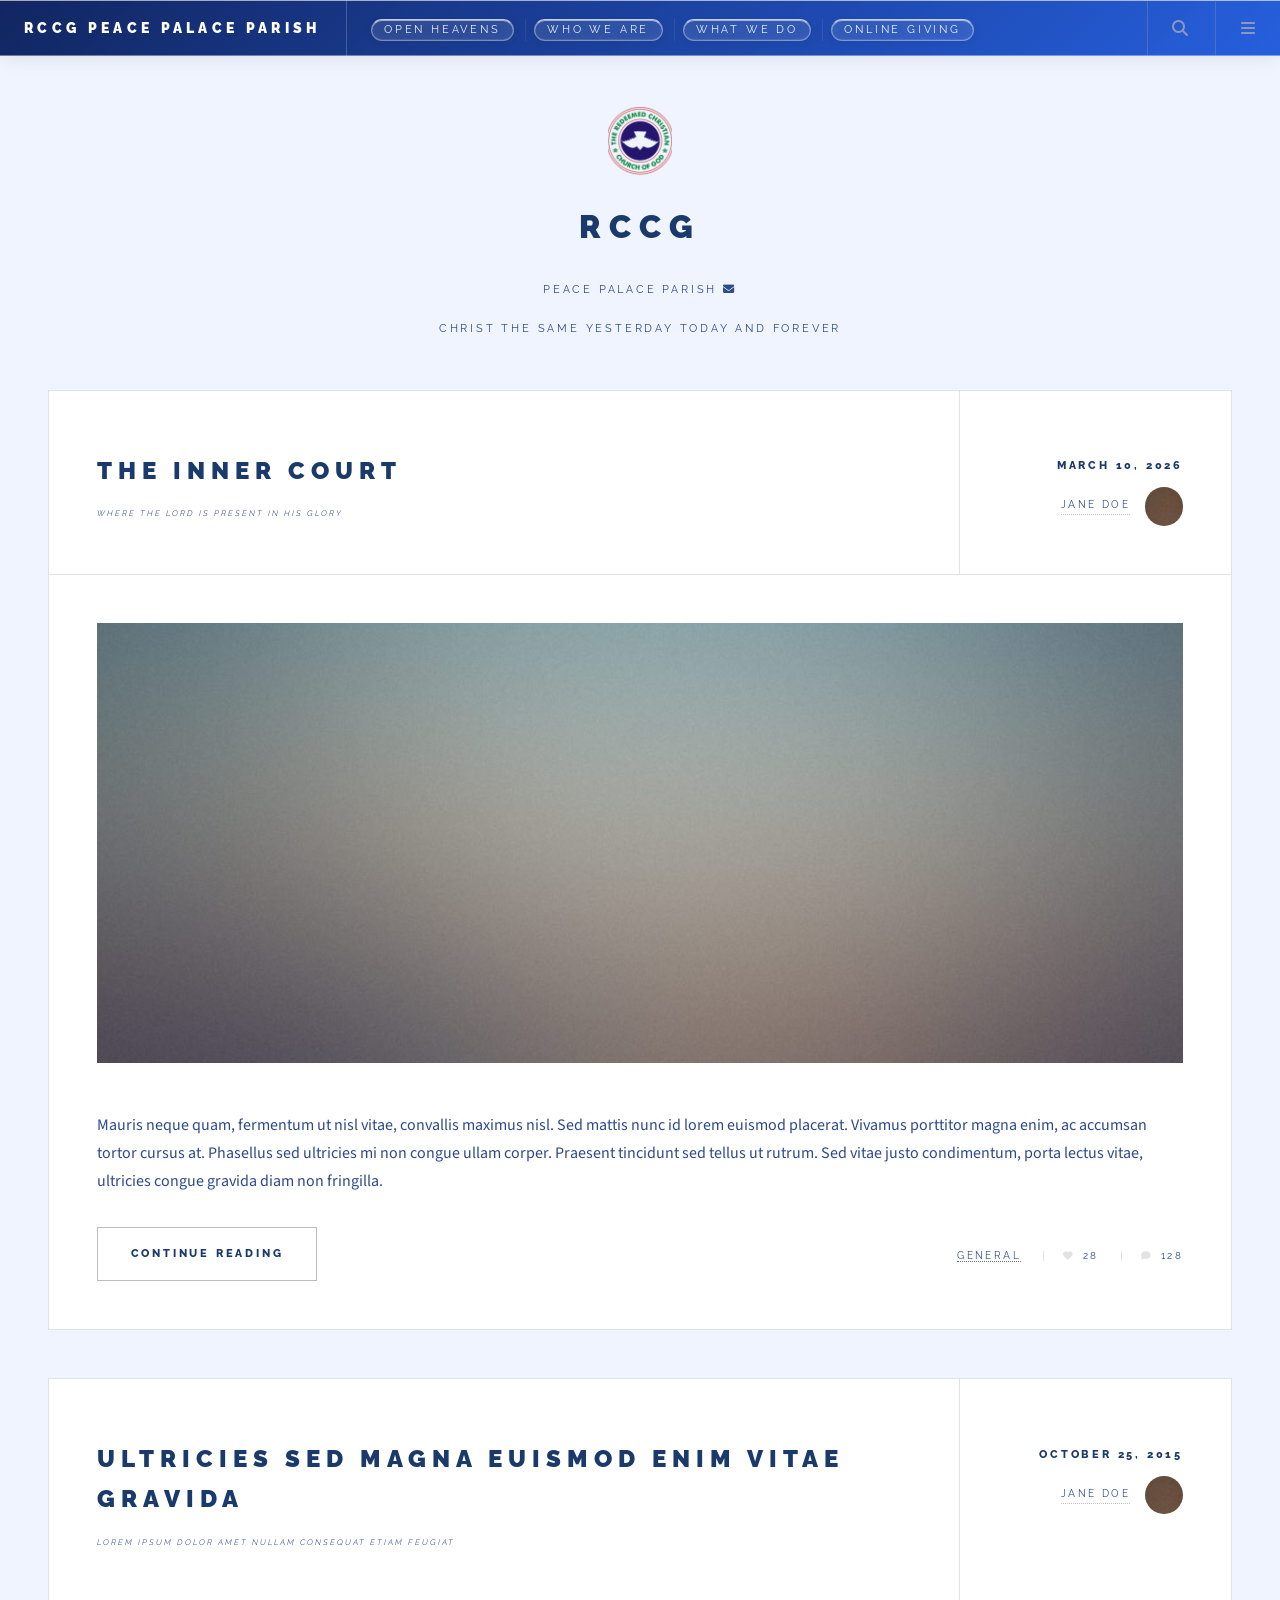
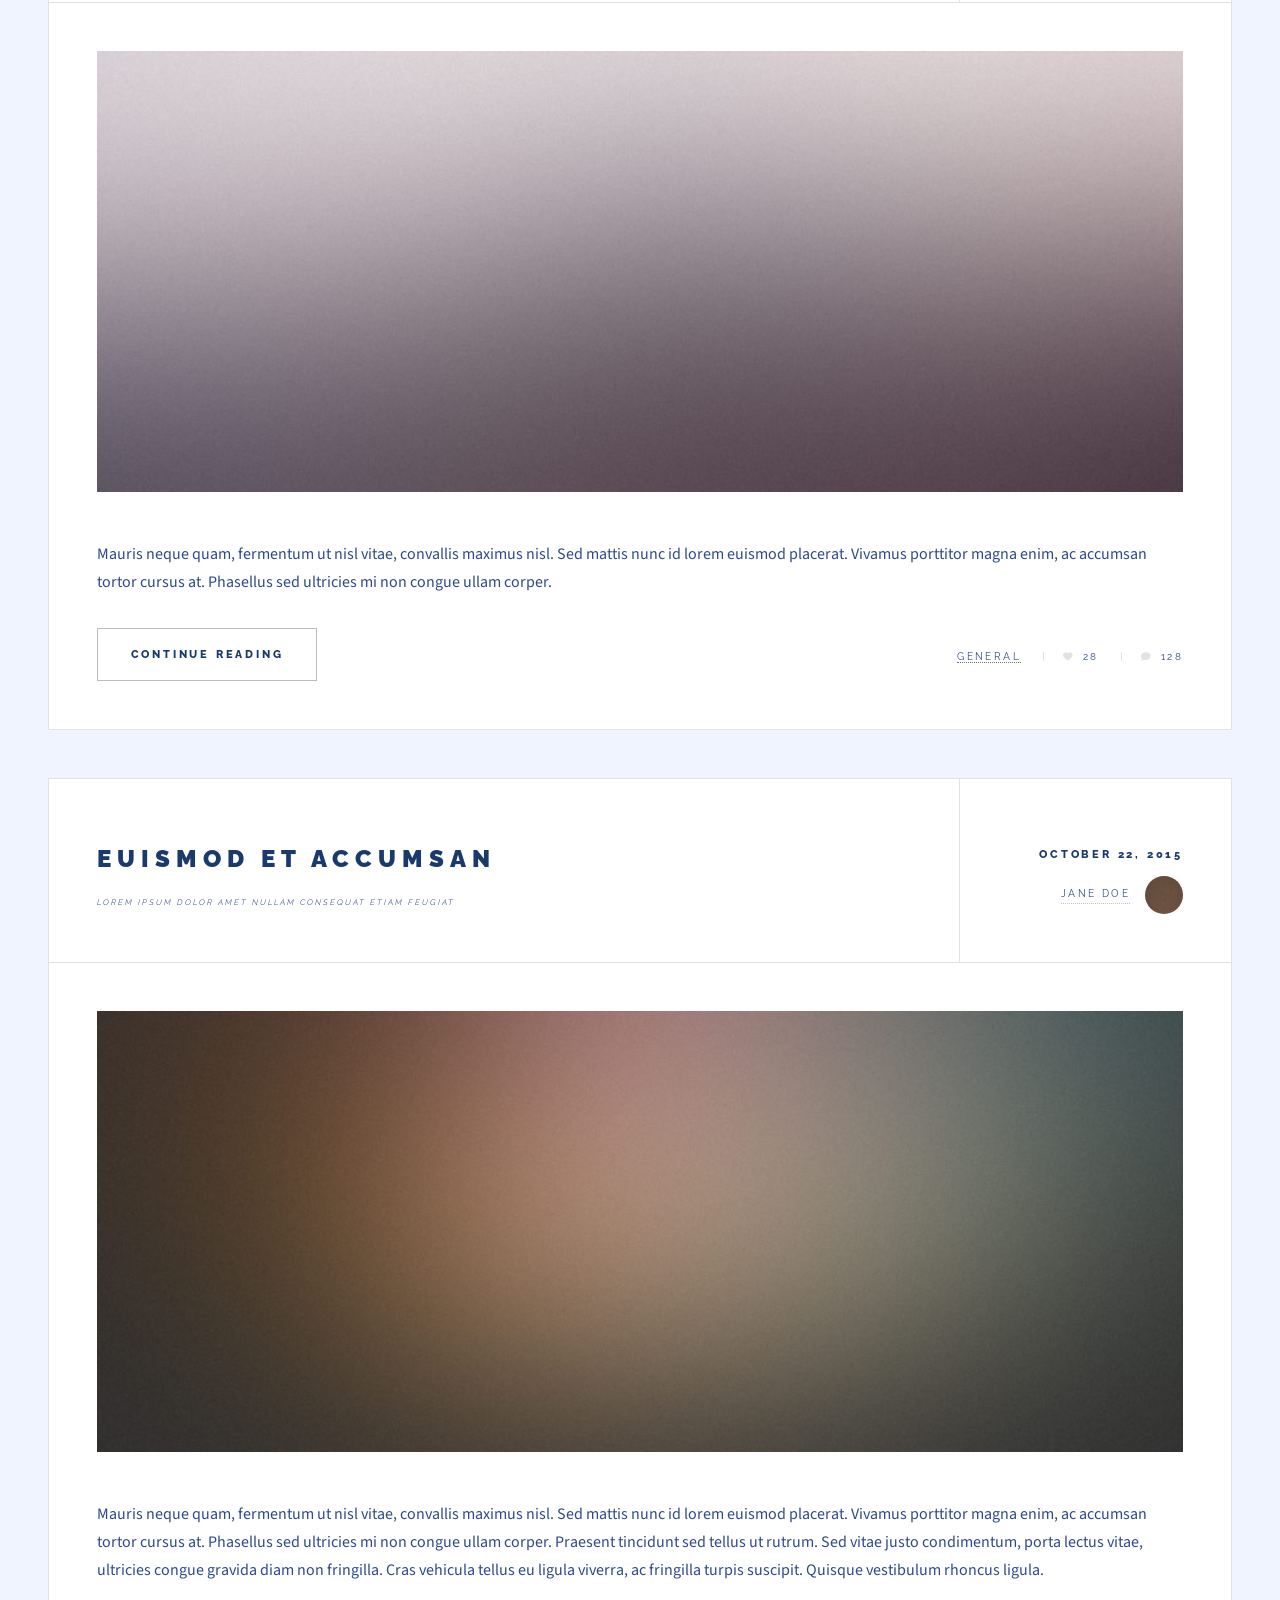
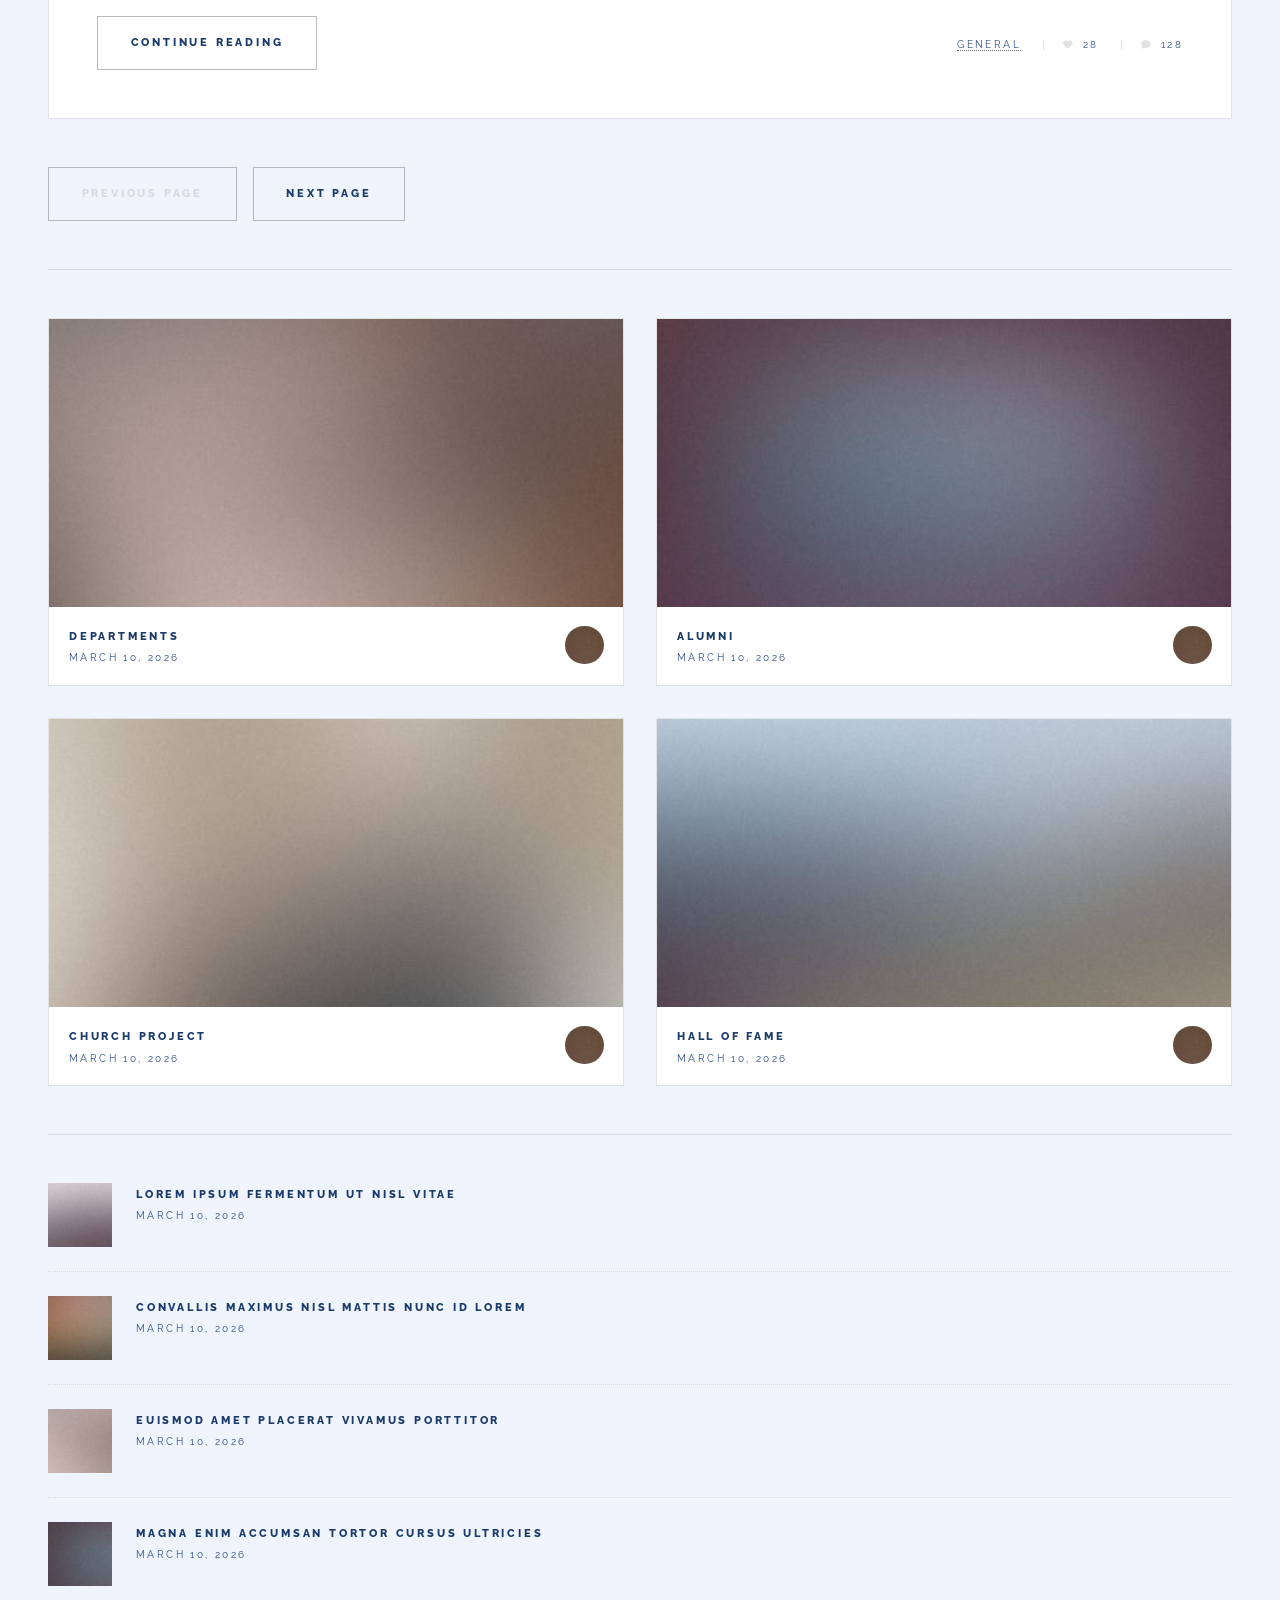
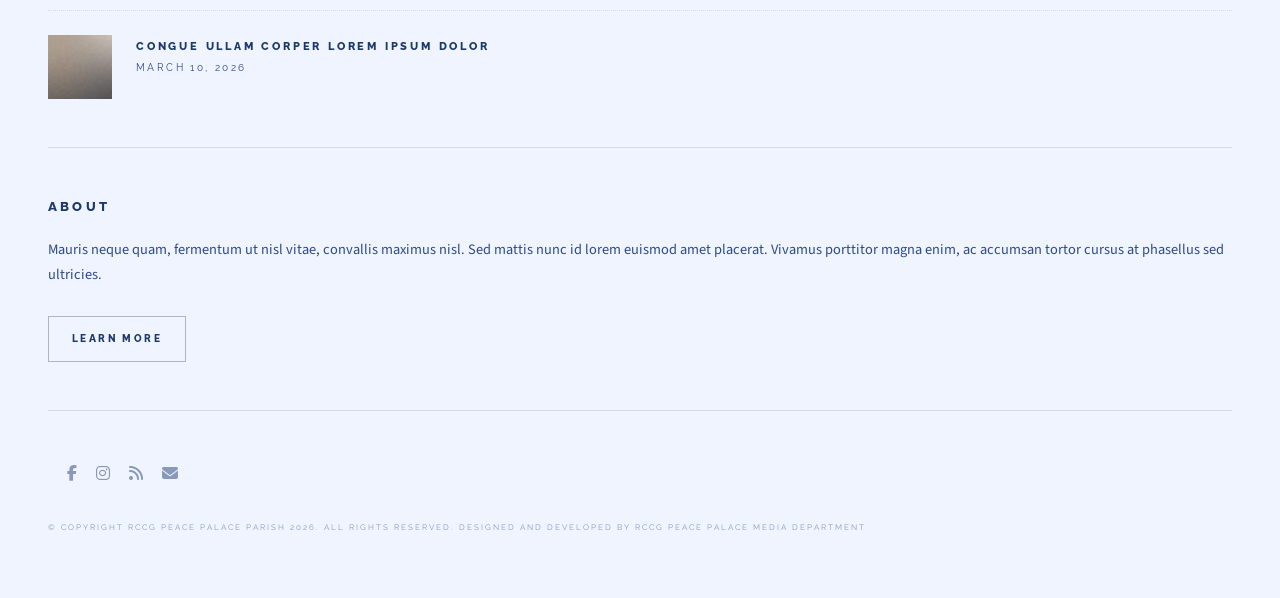
==== commit 262008df: "update 1" ====
--- a/index.html
+++ b/index.html
@@ -5,6 +5,8 @@
 		<meta charset="utf-8" />
 		<meta name="viewport" content="width=device-width, initial-scale=1, user-scalable=no" />
 		<link rel="stylesheet" href="css/main.css" />
+		<link href="https://fonts.googleapis.com/css2?family=Playfair+Display:ital,wght@1,700&display=swap" rel="stylesheet">
+		<link rel="stylesheet" href="https://cdnjs.cloudflare.com/ajax/libs/font-awesome/6.5.0/css/all.min.css">
 	</head>
 	<body class="is-preload">
 
@@ -16,11 +18,11 @@
 						<h1><a href="index.html">RCCG Peace Palace Parish</a></h1>
 						<nav class="links">
 							<ul>
-								<li><a href="index.html">Outer courts</a></li>
-								<li><a href="#">Who we are</a></li>
-								<li><a href="#">What we do</a></li>
-								<li><a href="#">Online Giving</a></li>
-								<li><a href="#">Nehemiah Builders</a></li>
+								<li><a href="https://www.openheavensdaily.com/">Open Heavens</a></li>
+								<li><a href="wea.html">Who we are</a></li>
+								<li><a href="wed.html">What we do</a></li>
+								<li><a href="og.html">Online Giving</a></li>
+								<li><a href="Nb.html">Nehemiah Builders</a></li>
 							</ul>
 						</nav>
 						<nav class="main">
@@ -95,7 +97,7 @@
 								<header>
 									<div class="title">
 										<h2><a href="single.html">The Inner court</a></h2>
-										<p>Lorem ipsum dolor amet nullam consequat etiam feugiat</p>
+										<p>Where the Lord is present in His glory</p>
 									</div>
 									<div class="meta">
 										<time class="published" datetime="2026-">March 10, 2026</time>
@@ -494,10 +496,11 @@
 
 						<!-- Intro -->
 							<section id="intro">
-								<a href="#" class="logo"><img src="images/rccg.png" alt="" /></a>
+								<a href="" class="logo"><img src="images/rccg.png" alt="" /></a>
 								<header>
 									<h2>RCCG</h2>
 									<p>Peace Palace Parish <a href="https://enochadedayo2002@gmail.com" class="icon solid fa-envelope"></a></p>
+									<p>Christ the same yesterday today and forever</p>
 								</header>
 							</section>
 
@@ -508,7 +511,7 @@
 									<!-- Mini Post -->
 										<article class="mini-post">
 											<header>
-												<h3><a href="single.html">Vitae sed condimentum</a></h3>
+												<h3><a href="single.html">Departments</a></h3>
 												<time class="published" datetime="2026-03-10">March 10, 2026</time>
 												<a href="#" class="author"><img src="images/avatar.jpg" alt="" /></a>
 											</header>
@@ -518,7 +521,7 @@
 									<!-- Mini Post -->
 										<article class="mini-post">
 											<header>
-												<h3><a href="single.html">Rutrum neque accumsan</a></h3>
+												<h3><a href="single.html">Alumni</a></h3>
 												<time class="published" datetime="2026-03-10">March 10, 2026</time>
 												<a href="#" class="author"><img src="images/avatar.jpg" alt="" /></a>
 											</header>
@@ -528,7 +531,7 @@
 									<!-- Mini Post -->
 										<article class="mini-post">
 											<header>
-												<h3><a href="single.html">Odio congue mattis</a></h3>
+												<h3><a href="single.html">Church Project</a></h3>
 												<time class="published" datetime="2026-03-10">March 10, 2026</time>
 												<a href="#" class="author"><img src="images/avatar.jpg" alt="" /></a>
 											</header>
@@ -538,7 +541,7 @@
 									<!-- Mini Post -->
 										<article class="mini-post">
 											<header>
-												<h3><a href="single.html">Enim nisl veroeros</a></h3>
+												<h3><a href="single.html">Hall Of Fame</a></h3>
 												<time class="published" datetime="2026-03-10">March 10, 2026</time>
 												<a href="#" class="author"><img src="images/avatar.jpg" alt="" /></a>
 											</header>
@@ -611,13 +614,13 @@
 						<!-- Footer -->
 							<section id="footer">
 								<ul class="icons">
-									<li><a href="#" class="icon brands fa-twitter"><span class="label">Twitter</span></a></li>
+									<li><a href="#" class="icon brands fa-x-twitter"><span class="label">X</span></a></li>
 									<li><a href="#" class="icon brands fa-facebook-f"><span class="label">Facebook</span></a></li>
-									<li><a href="#" class="icon brands fa-instagram"><span class="label">Instagram</span></a></li>
+									<li><a href="https://www.instagram.com/rccgpeacepalace05/" class="icon brands fa-instagram"><span class="label">Instagram</span></a></li>
 									<li><a href="#" class="icon solid fa-rss"><span class="label">RSS</span></a></li>
 									<li><a href="#" class="icon solid fa-envelope"><span class="label">Email</span></a></li>
 								</ul>
-								<p class="copyright">&copy; Untitled. Design: <a href="http://html5up.net">HTML5 UP</a>. Images: <a href="http://unsplash.com">Unsplash</a>.</p>
+								<p class="copyright">&copy; Copyright RCCG Peace Palace Parish 2026. All rights reserved. Designed and Developed by Rccg Peace Palace Media DEPARTMENT </p> 
 							</section>
 
 					</section>
--- a/css/main.css
+++ b/css/main.css
@@ -1076,8 +1076,10 @@
 		}
 
 			#header h1 a {
-				font-size: 0.7em;
-				color: #ffffff;
+				  font-size: 0.9em;
+				  font-weight: 900;
+				  letter-spacing: 0.3em;
+				  color: #ffffff;
 			}
 
 		#header .links {
@@ -1409,4 +1411,16 @@
 
 		@media screen and (max-width: 736px) {
 			#menu > * { padding: 1.5em; }
-		}+		}
+/* =====================
+   Custom Typography
+   ===================== */
+
+.post > header .title p {
+    font-family: "Playfair Display", Georgia, serif, ;
+    font-weight: 300;
+    font-style: italic;
+    font-size: 0.5em;
+    color: #122d7e;
+    line-height: 1.8;
+}		
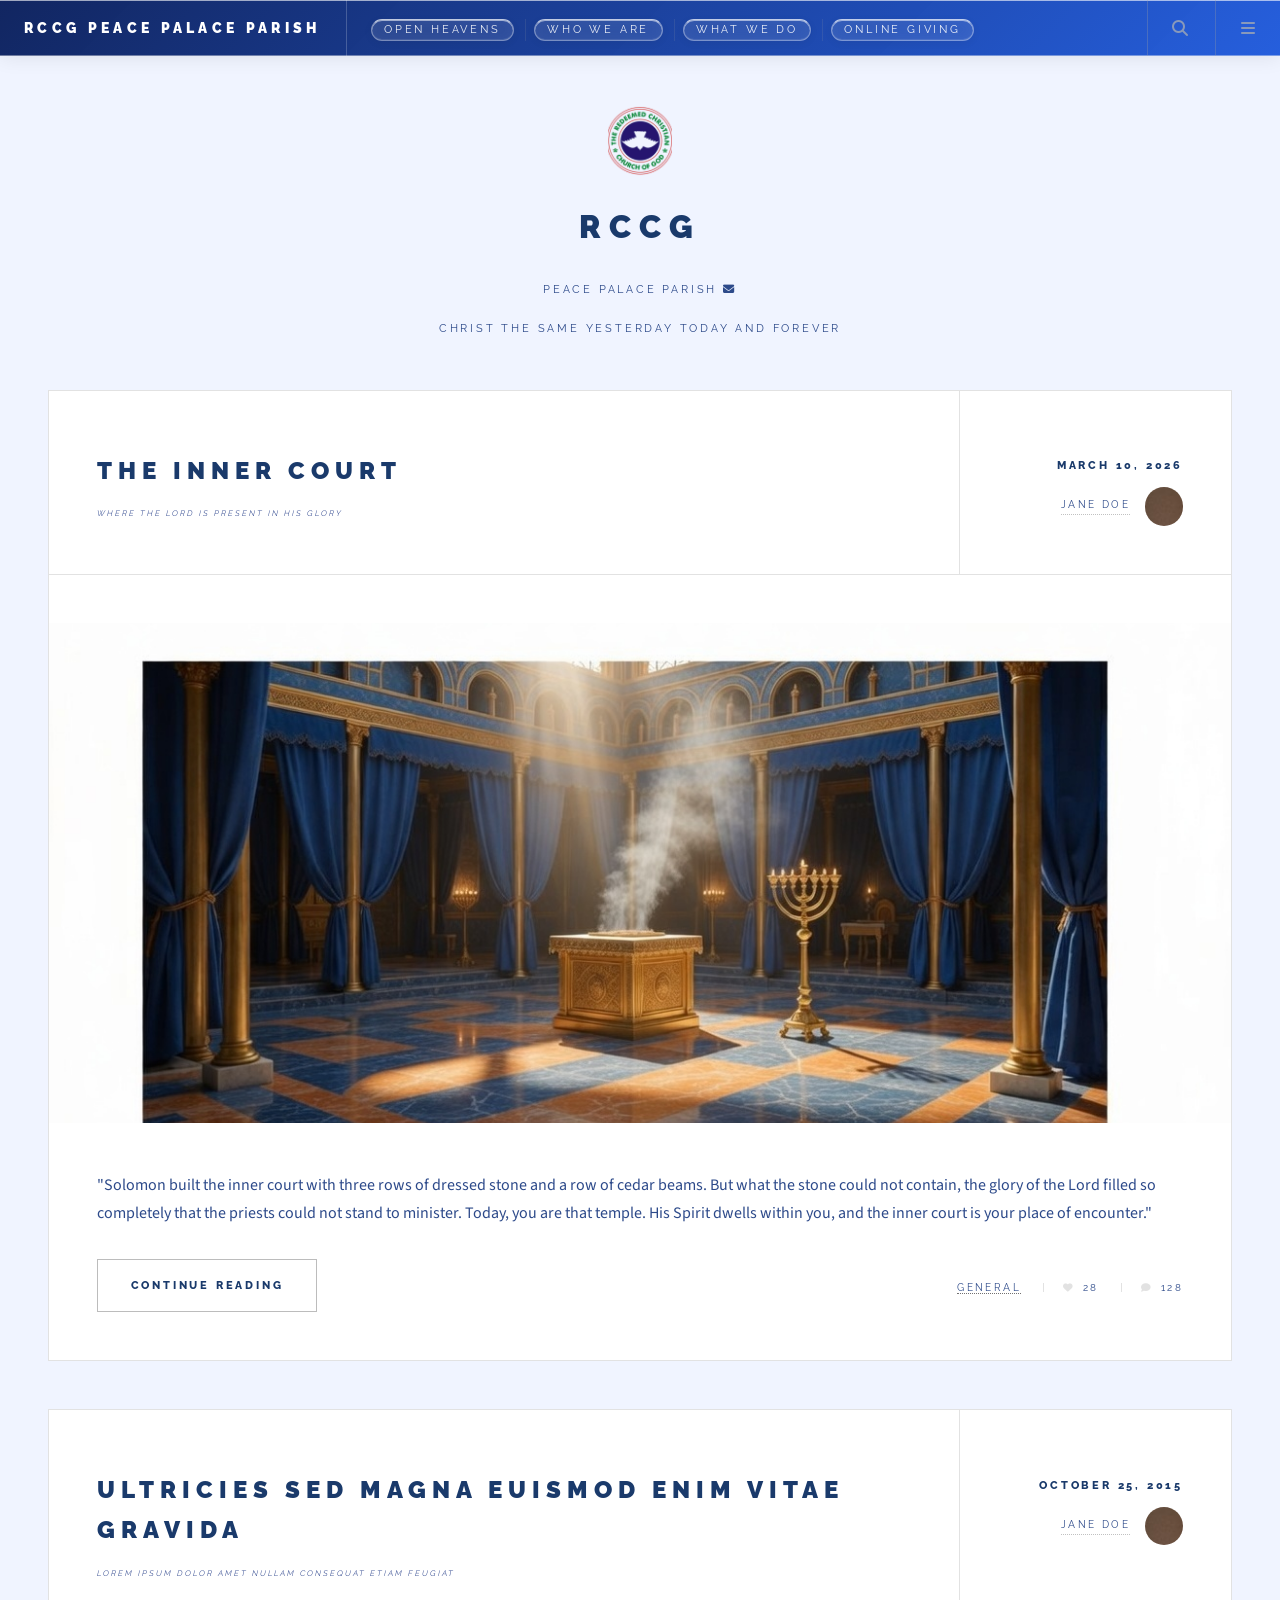
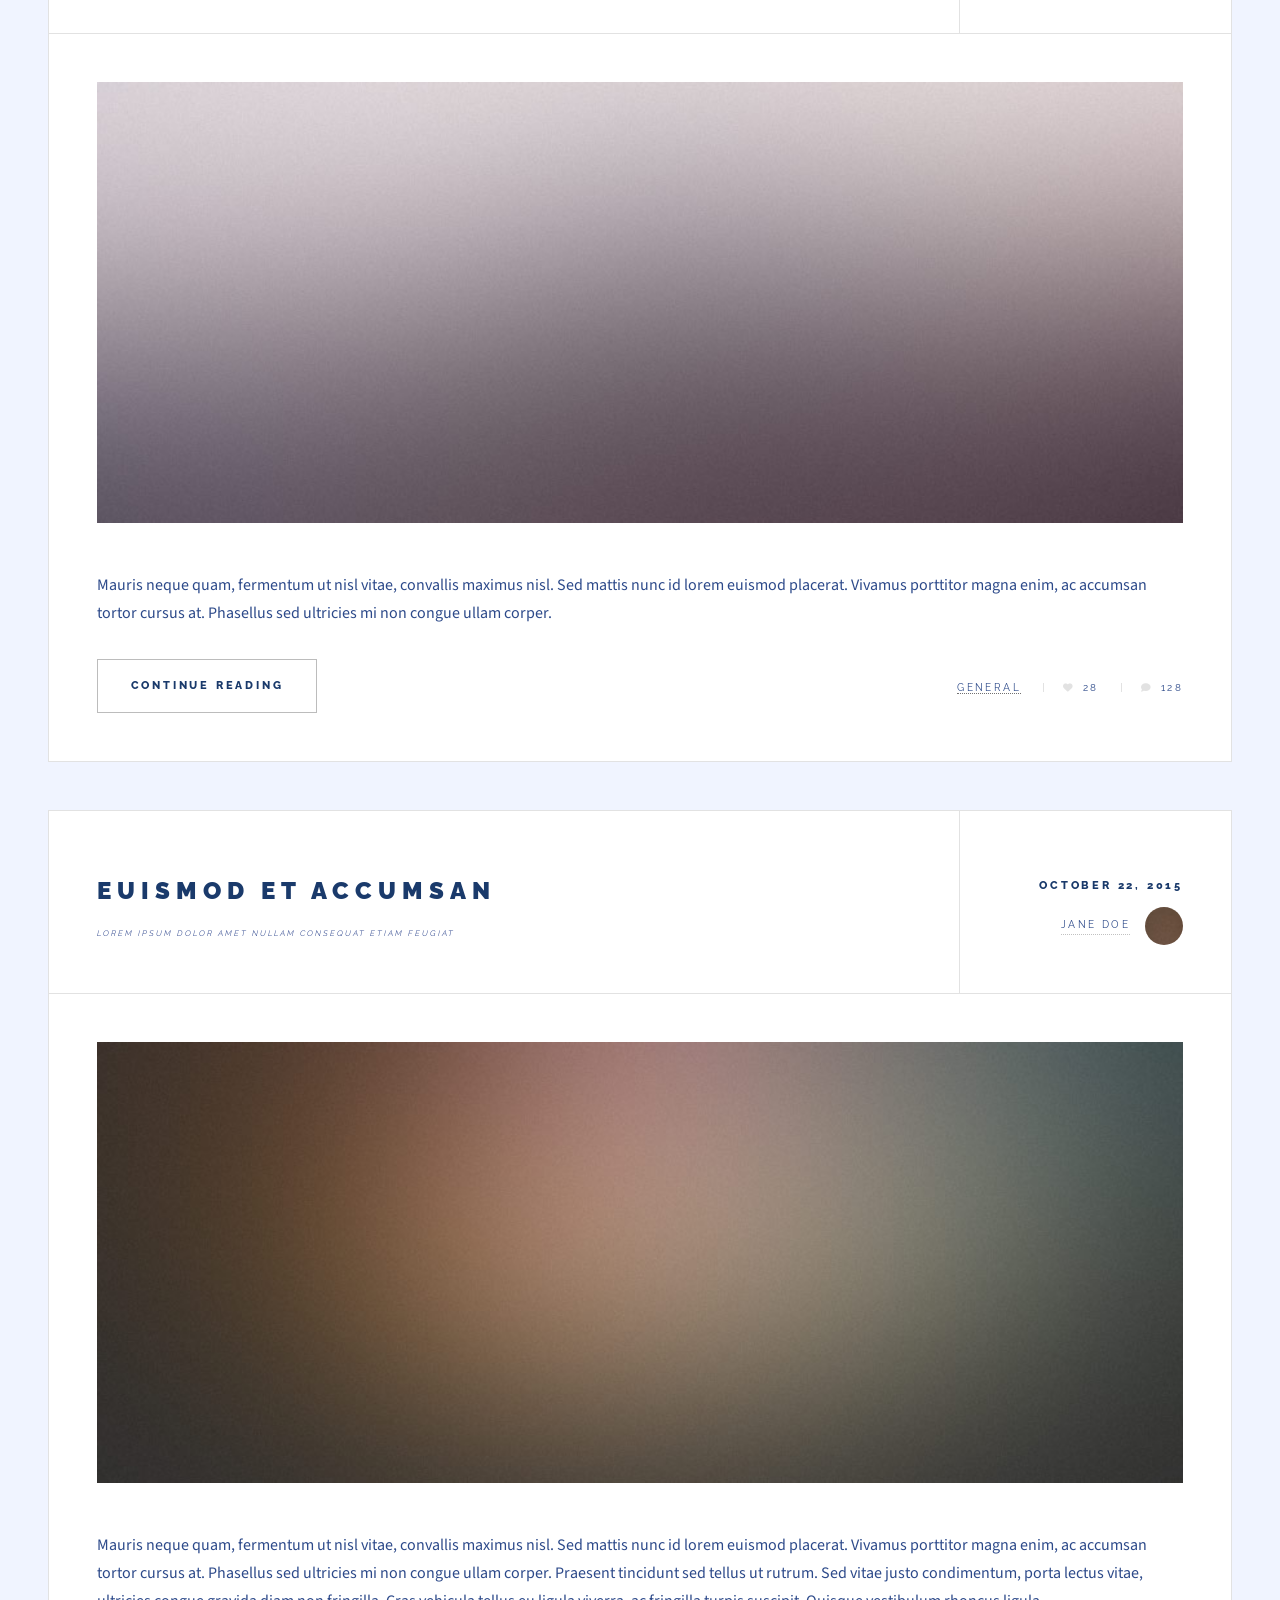
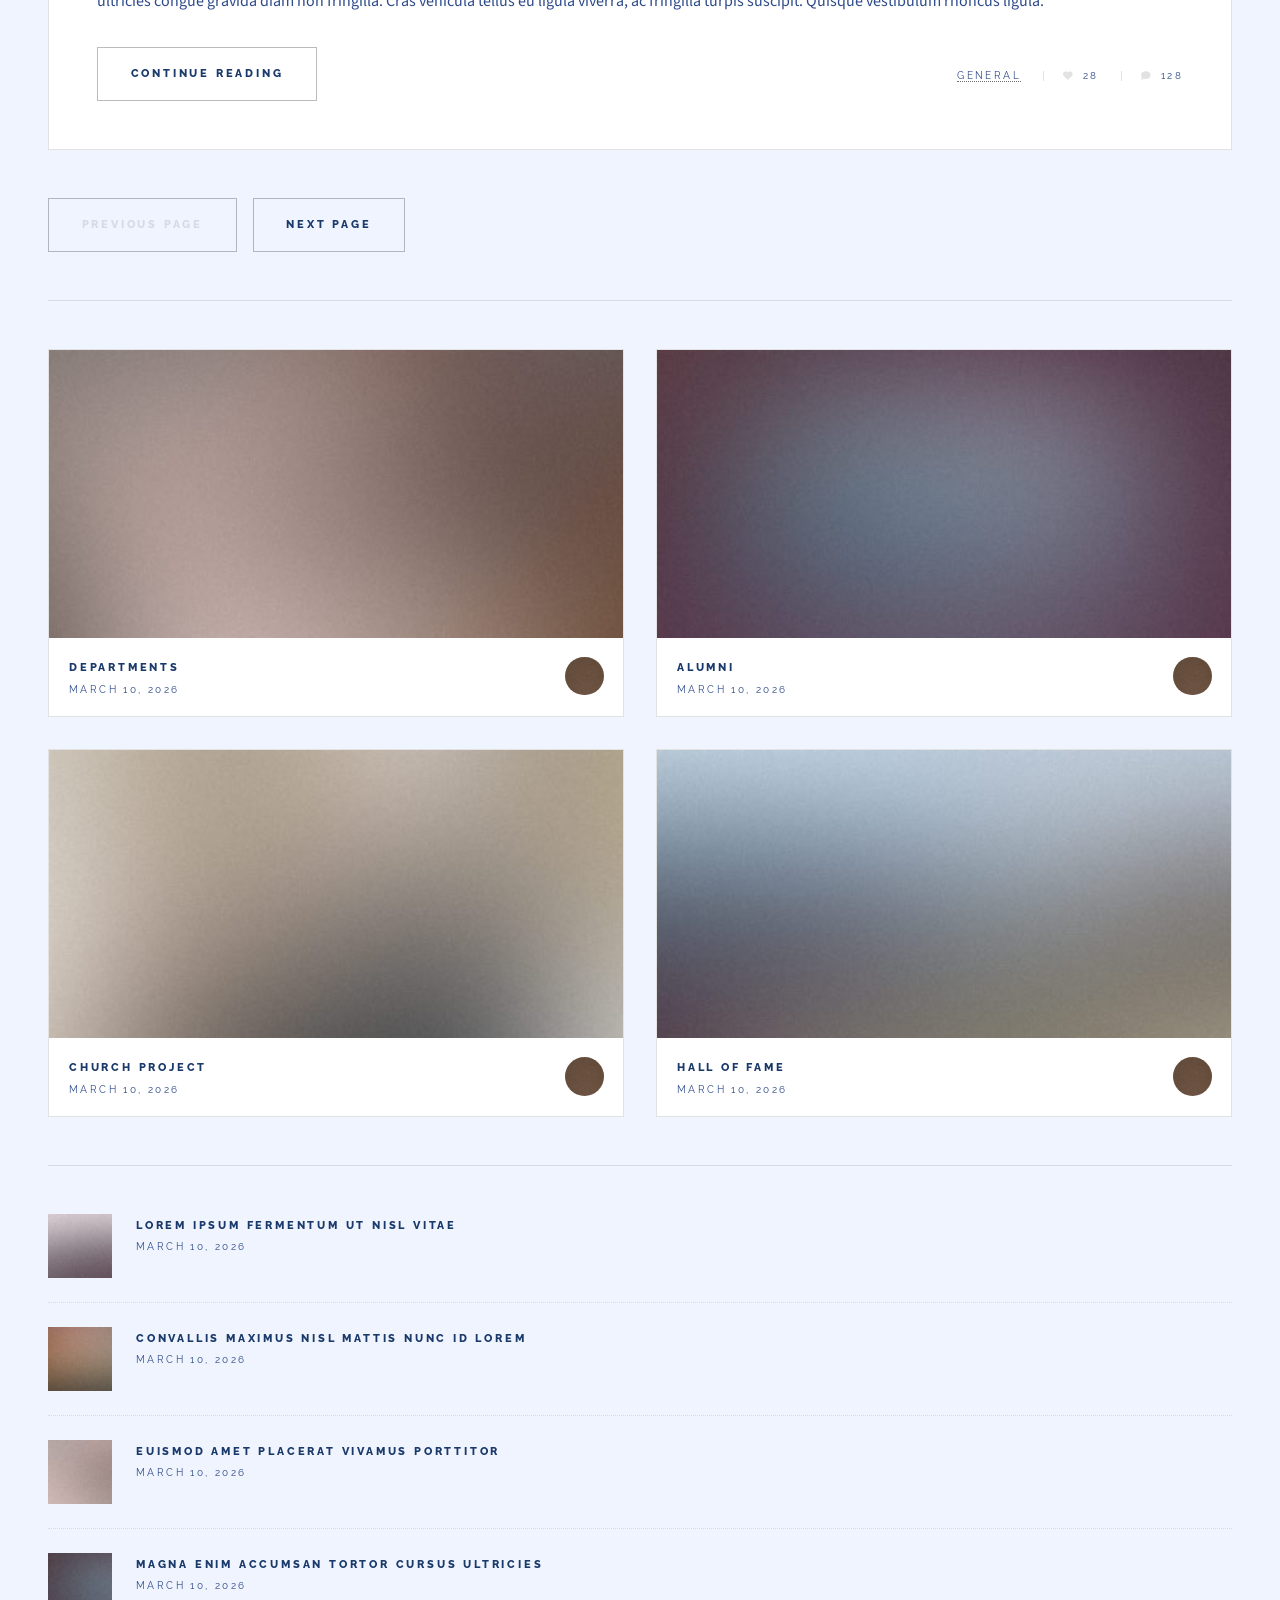
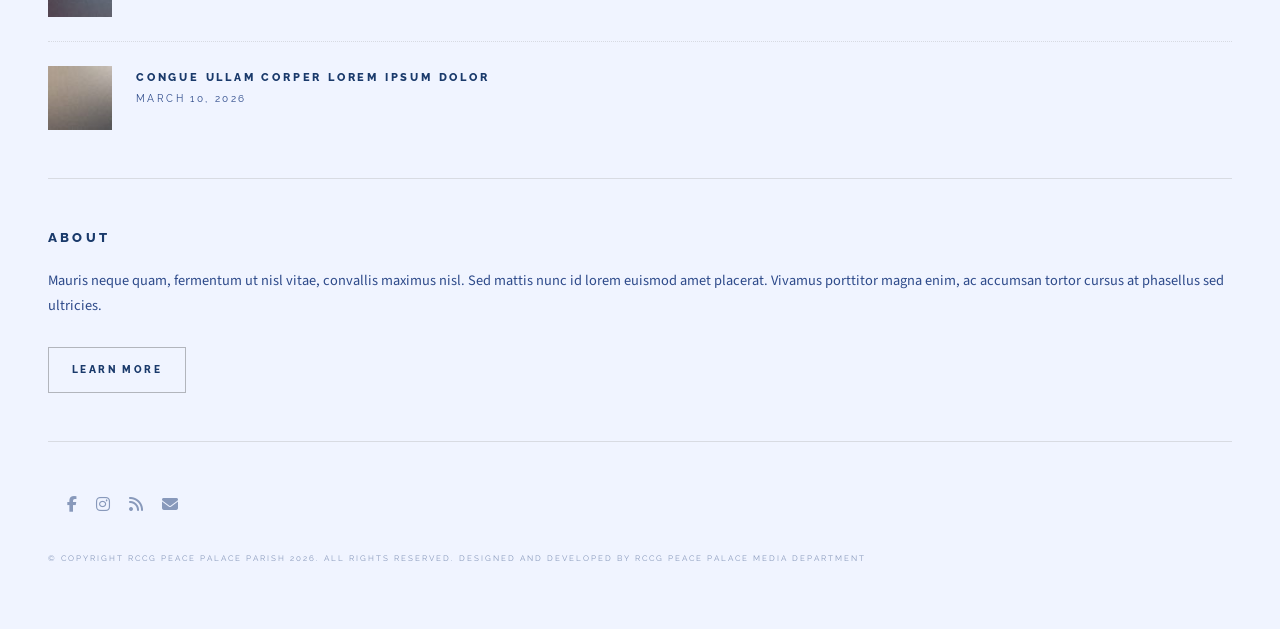
==== commit 3e17ef99: "day2" ====
--- a/index.html
+++ b/index.html
@@ -93,30 +93,39 @@
 					<div id="main">
 
 						<!-- Post -->
-							<article class="post">
-								<header>
-									<div class="title">
-										<h2><a href="single.html">The Inner court</a></h2>
-										<p>Where the Lord is present in His glory</p>
-									</div>
-									<div class="meta">
-										<time class="published" datetime="2026-">March 10, 2026</time>
-										<a href="#" class="author"><span class="name">Jane Doe</span><img src="images/avatar.jpg" alt="" /></a>
-									</div>
-								</header>
-								<a href="single.html" class="image featured"><img src="images/pic01.jpg" alt="" /></a>
-								<p>Mauris neque quam, fermentum ut nisl vitae, convallis maximus nisl. Sed mattis nunc id lorem euismod placerat. Vivamus porttitor magna enim, ac accumsan tortor cursus at. Phasellus sed ultricies mi non congue ullam corper. Praesent tincidunt sed tellus ut rutrum. Sed vitae justo condimentum, porta lectus vitae, ultricies congue gravida diam non fringilla.</p>
-								<footer>
-									<ul class="actions">
-										<li><a href="single.html" class="button large">Continue Reading</a></li>
-									</ul>
-									<ul class="stats">
-										<li><a href="#">General</a></li>
-										<li><a href="#" class="icon solid fa-heart">28</a></li>
-										<li><a href="#" class="icon solid fa-comment">128</a></li>
-									</ul>
-								</footer>
-							</article>
+						<article class="post">
+							<header>
+								<div class="title">
+									<h2><a href="single.html">The Inner court</a></h2>
+									<p>Where the Lord is present in His glory</p>
+								</div>
+								<div class="meta">
+									<time class="published" datetime="2026-">March 10, 2026</time>
+									<a href="#" class="author"><span class="name">Jane Doe</span><img src="images/avatar.jpg" alt="" /></a>
+								</div>
+							</header>
+
+							<!-- ONLY THIS LINE CHANGED — inline style stays here -->
+							<a href="single.html" class="image featured" style="display:block; margin-left:-3em; margin-right:-3em; width:calc(100% + 6em);">
+								<img src="images/inner.jpg" alt="" 
+									width="1200" 
+									height="500"
+									style="width:100%; height:500px; object-fit:cover; object-position:20% center;" />
+							</a>
+
+							<p>"Solomon built the inner court with three rows of dressed stone and a row of cedar beams. But what the stone could not contain, the glory of the Lord filled so completely that the priests could not stand to minister. Today, you are that temple. His Spirit dwells within you, and the inner court is your place of encounter."</p>
+
+							<footer>
+								<ul class="actions">
+									<li><a href="single.html" class="button large">Continue Reading</a></li>
+								</ul>
+								<ul class="stats">
+									<li><a href="#">General</a></li>
+									<li><a href="#" class="icon solid fa-heart">28</a></li>
+									<li><a href="#" class="icon solid fa-comment">128</a></li>
+								</ul>
+							</footer>
+						</article>
 
 						<!-- Post -->
 							<article class="post">
--- a/css/main.css
+++ b/css/main.css
@@ -1423,4 +1423,5 @@
     font-size: 0.5em;
     color: #122d7e;
     line-height: 1.8;
-}		+}		
+
